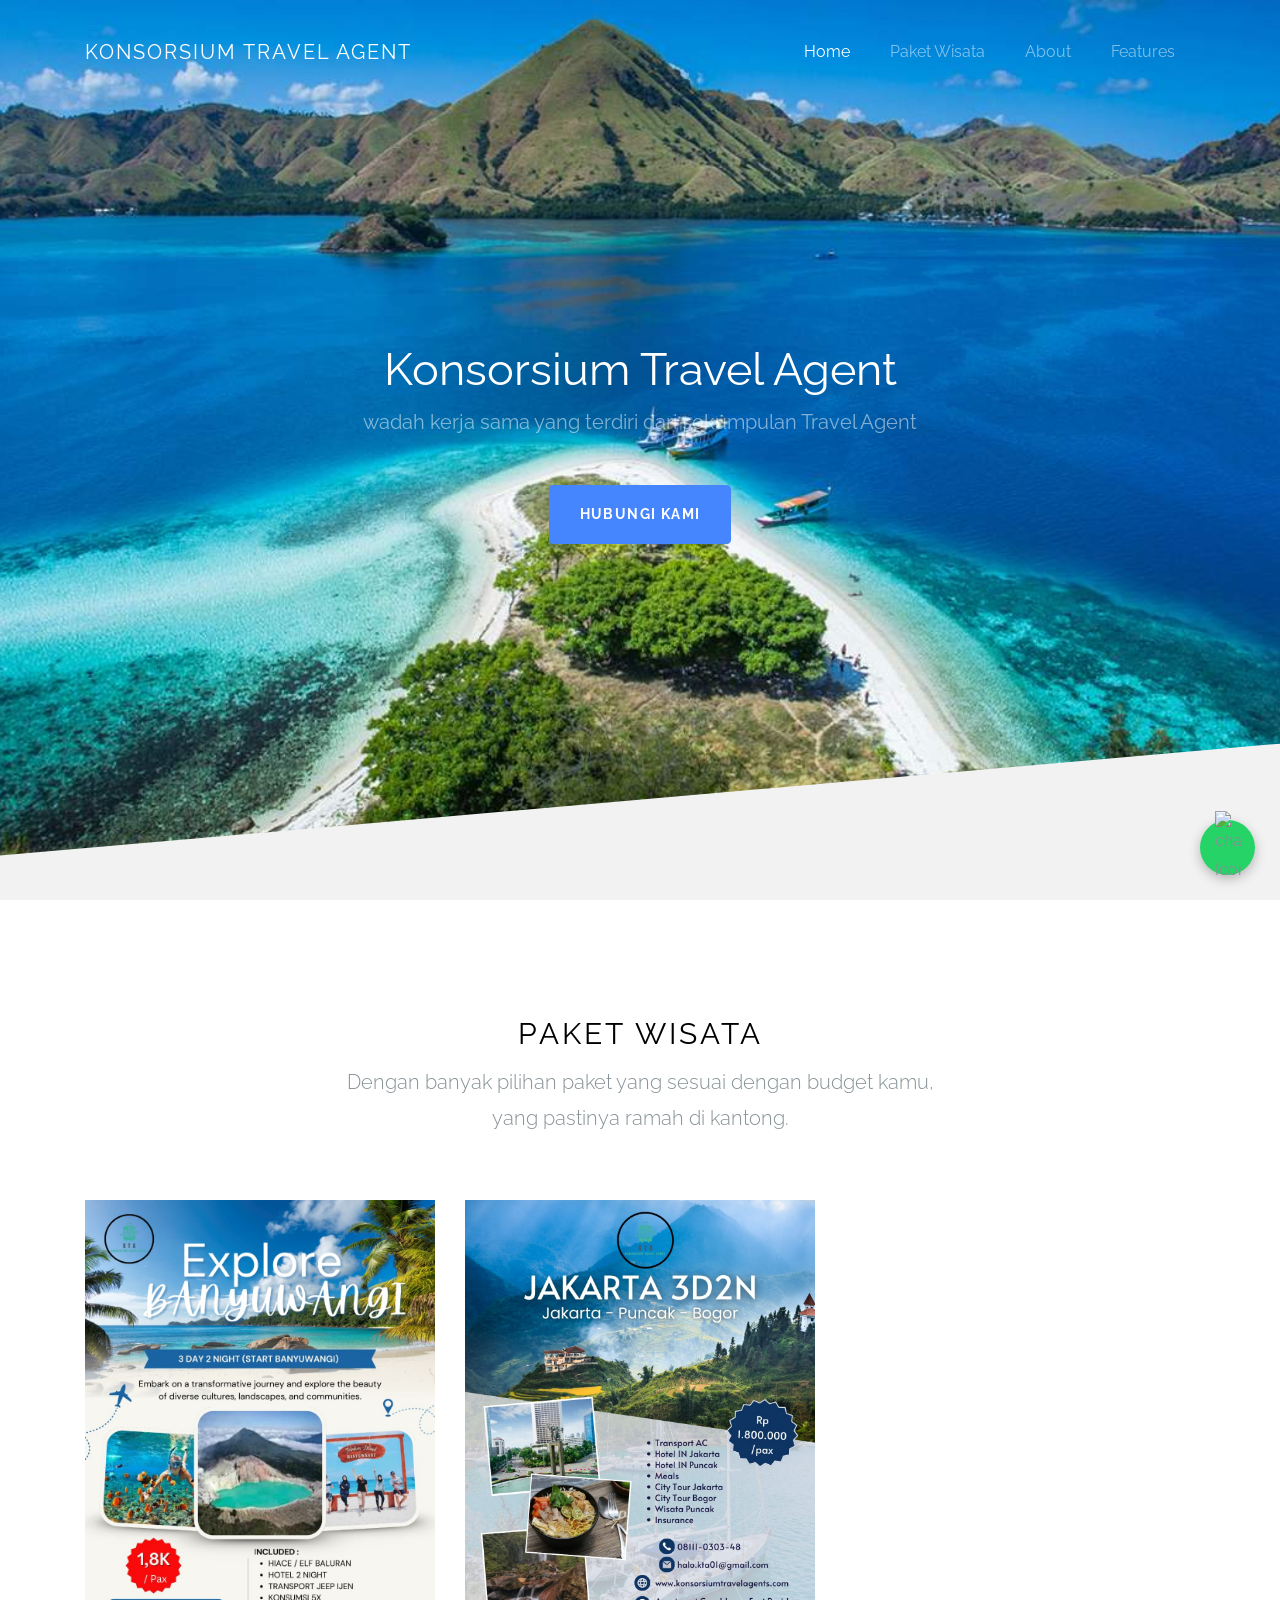
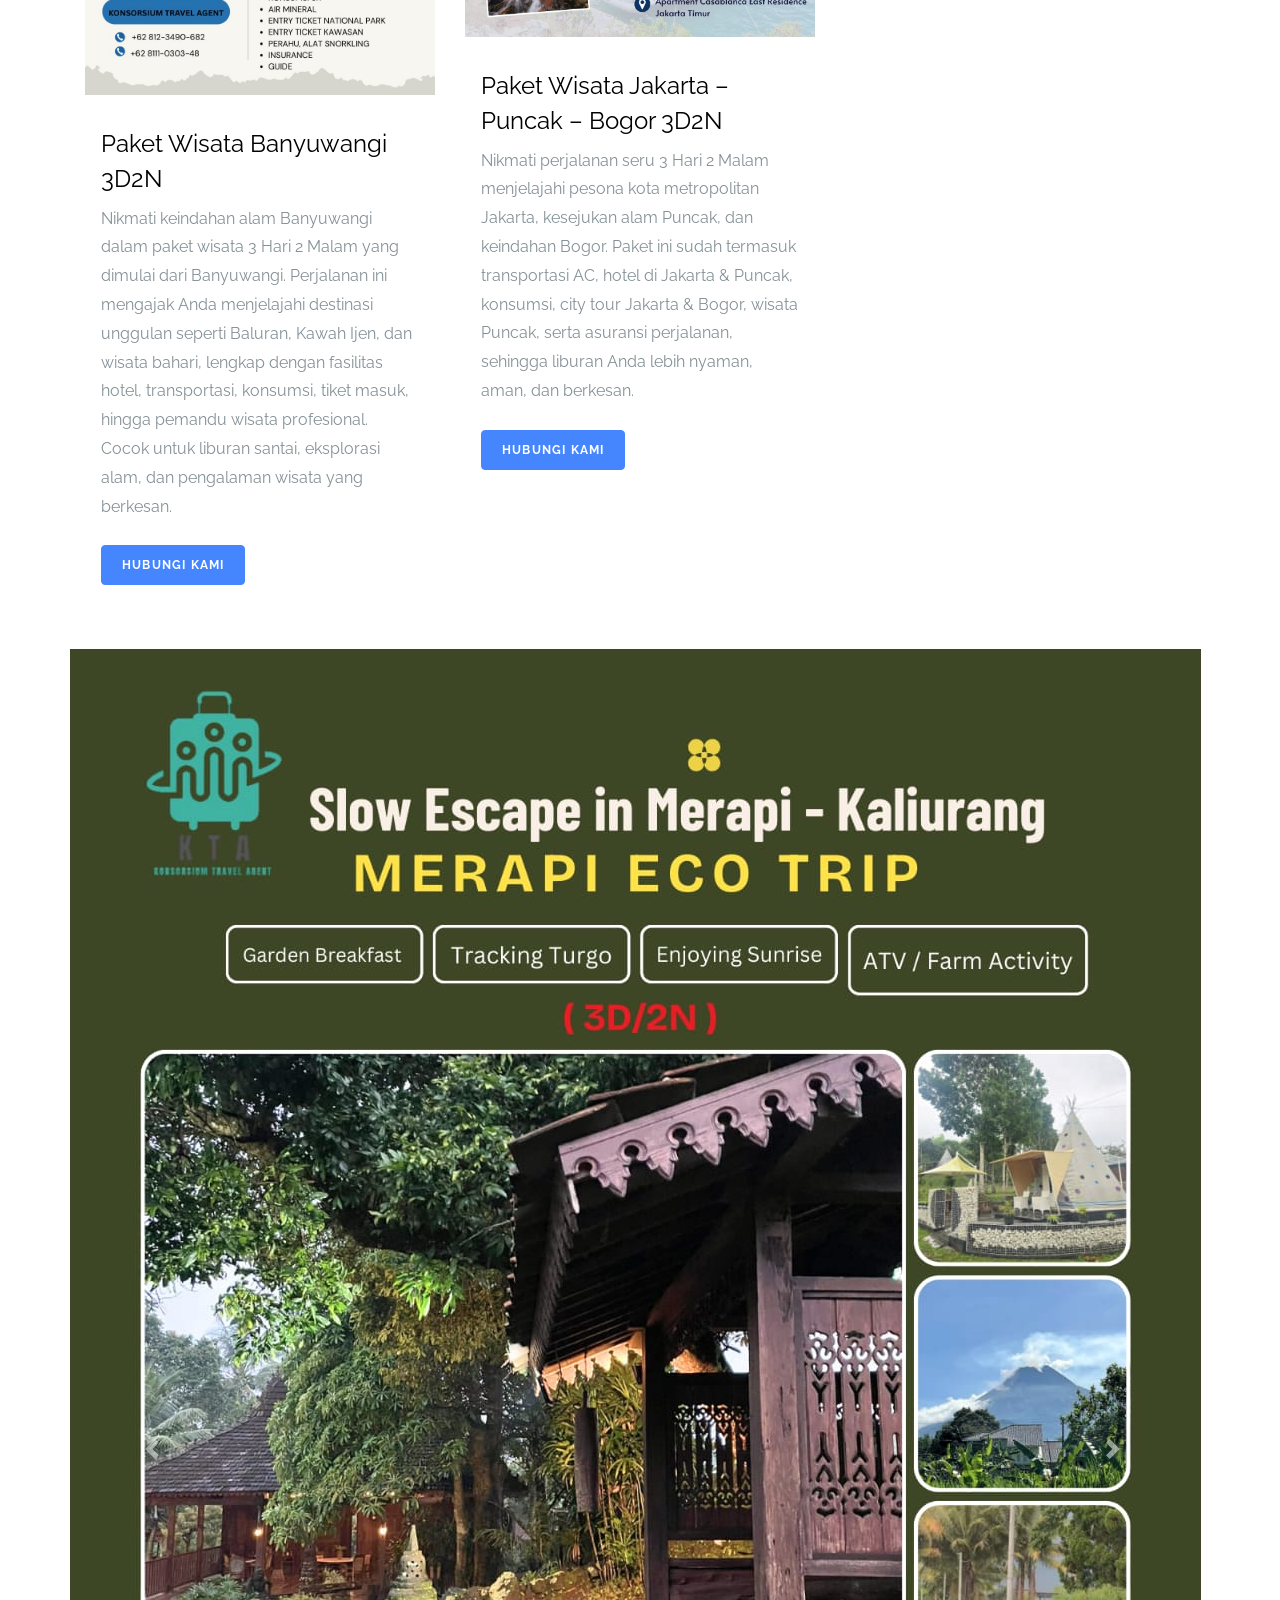
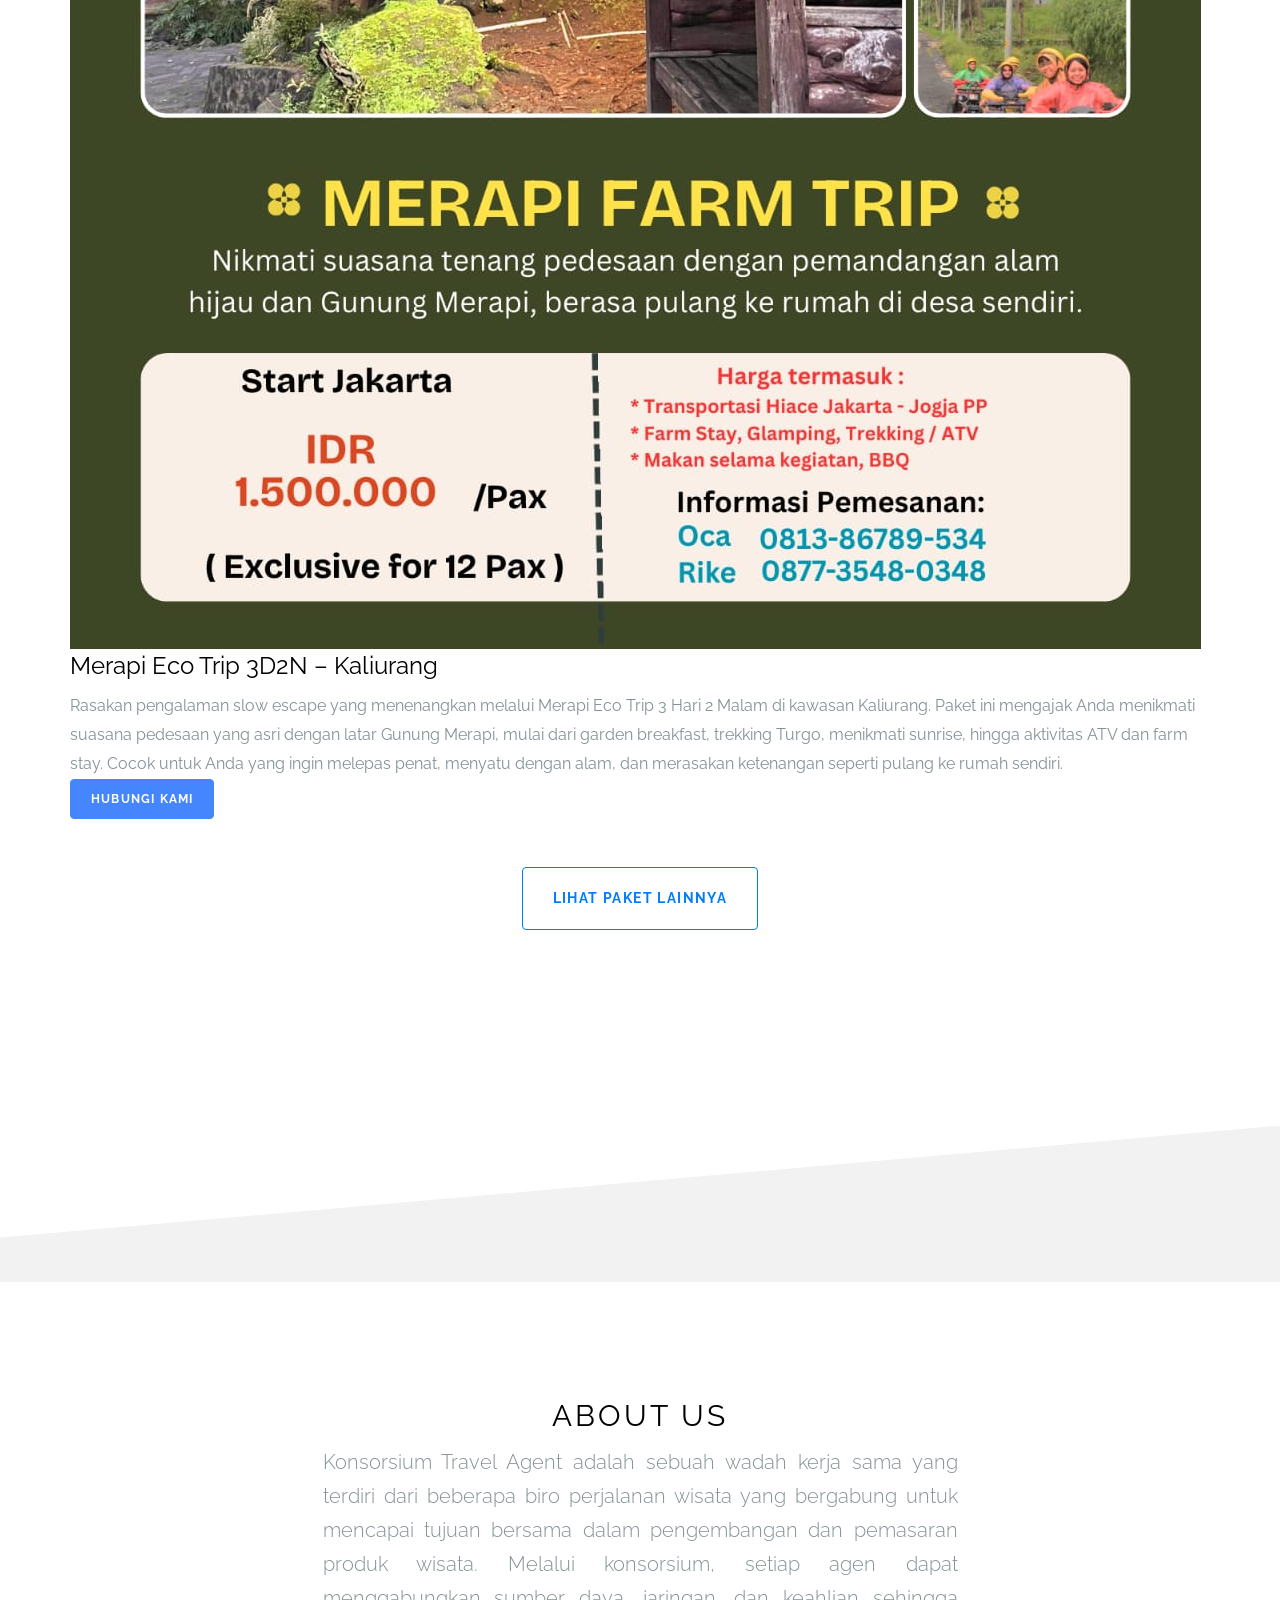
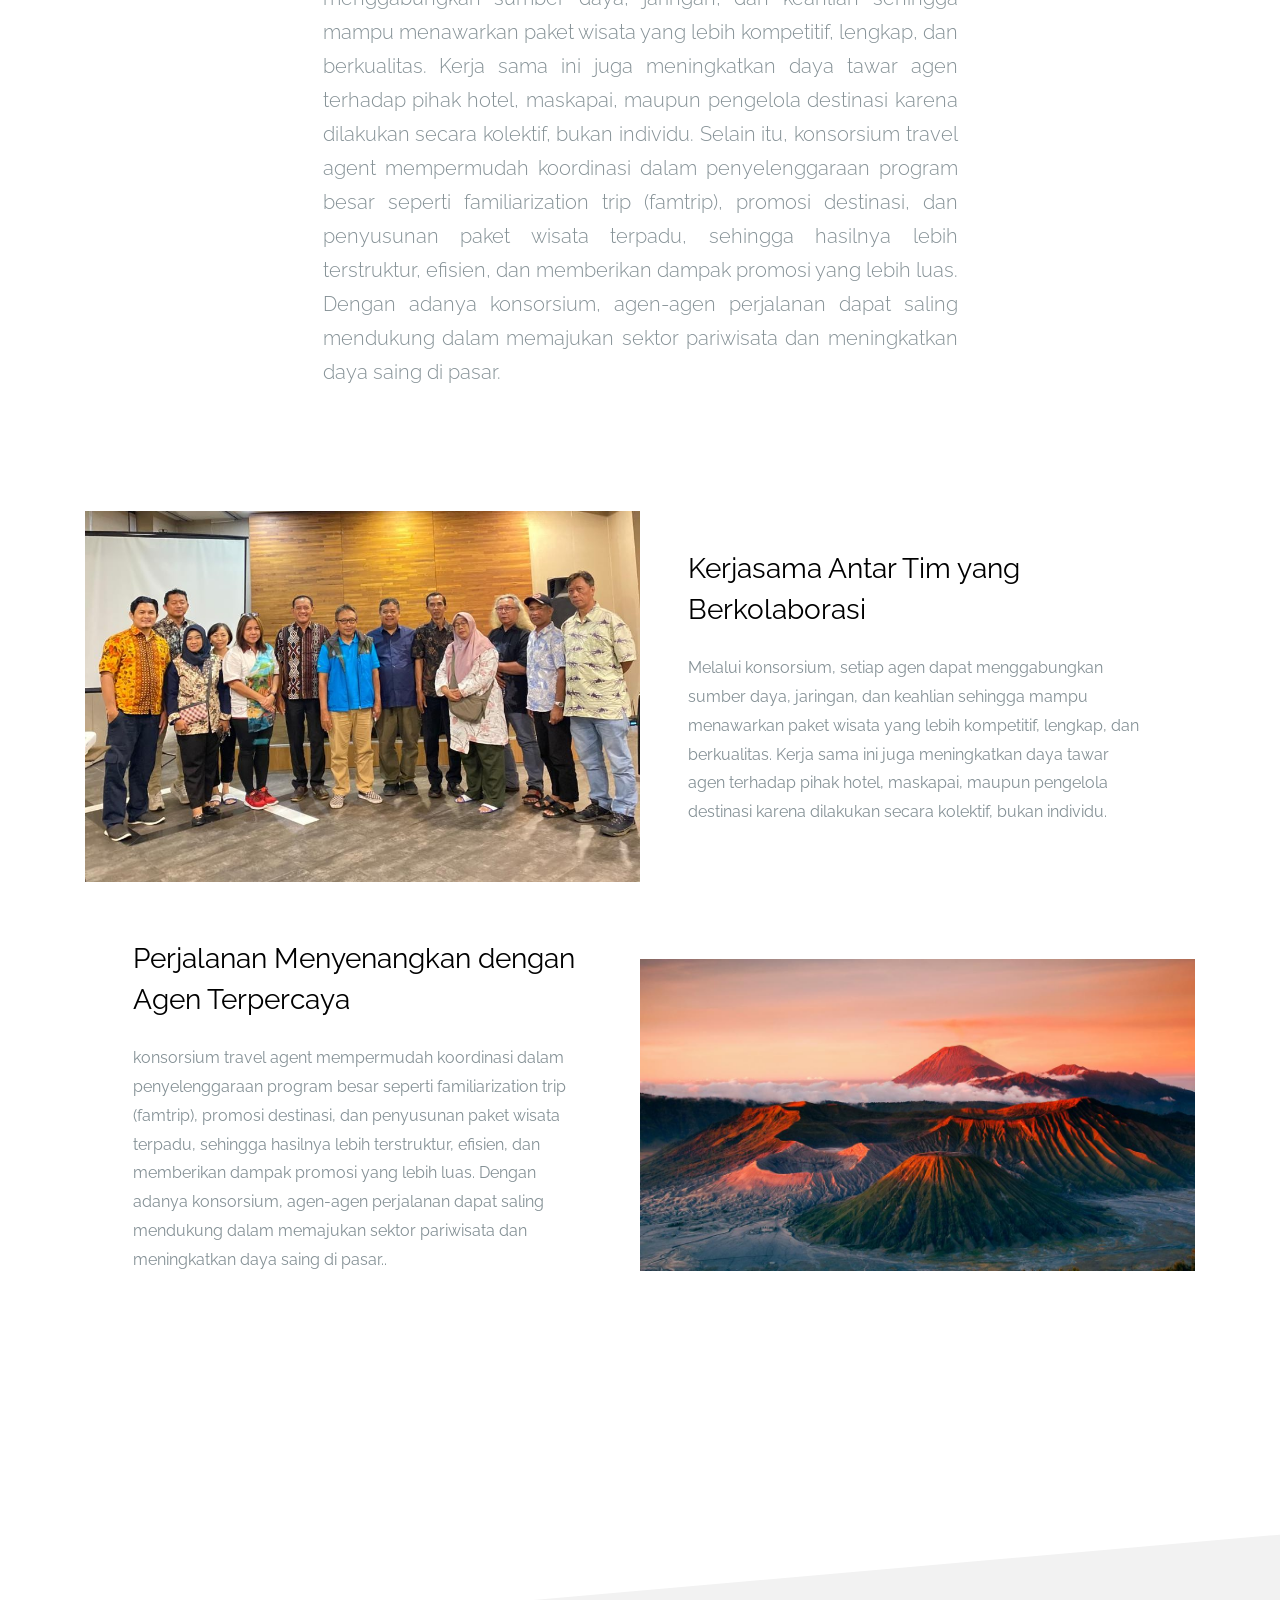
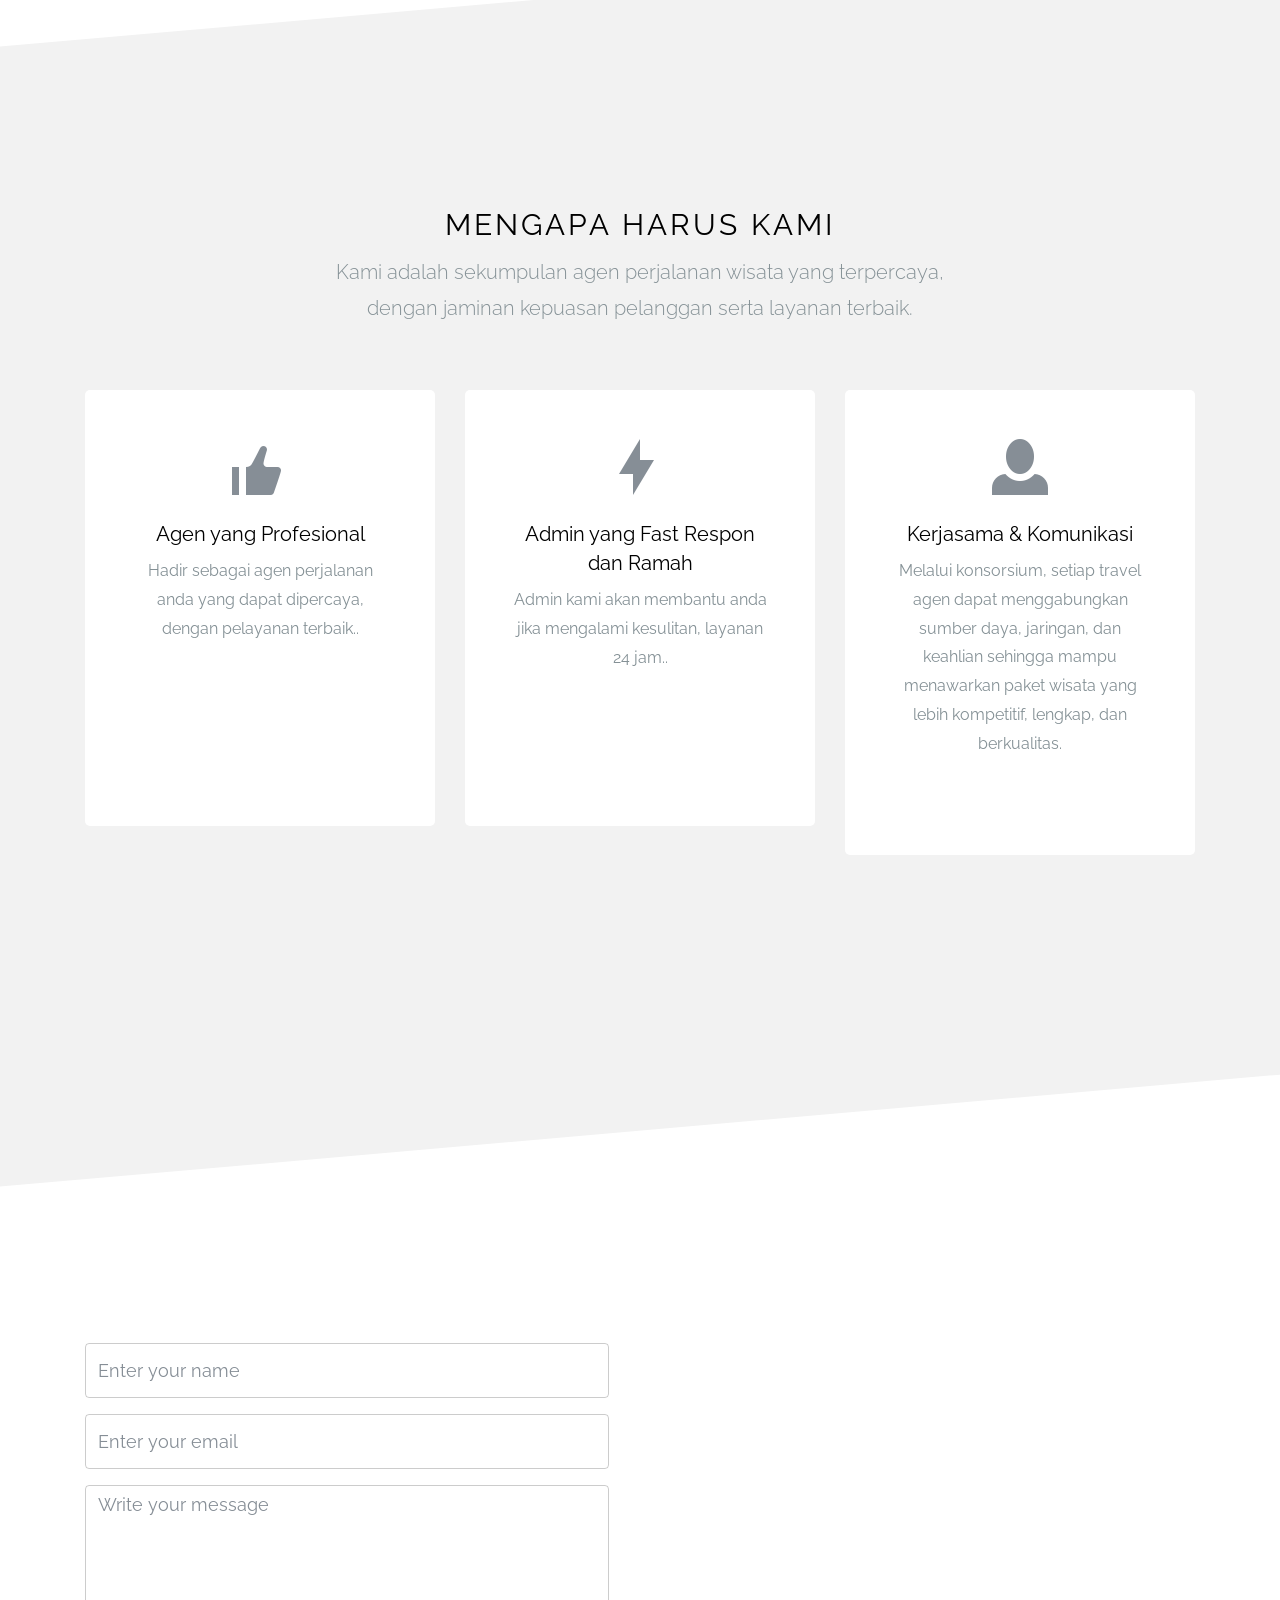
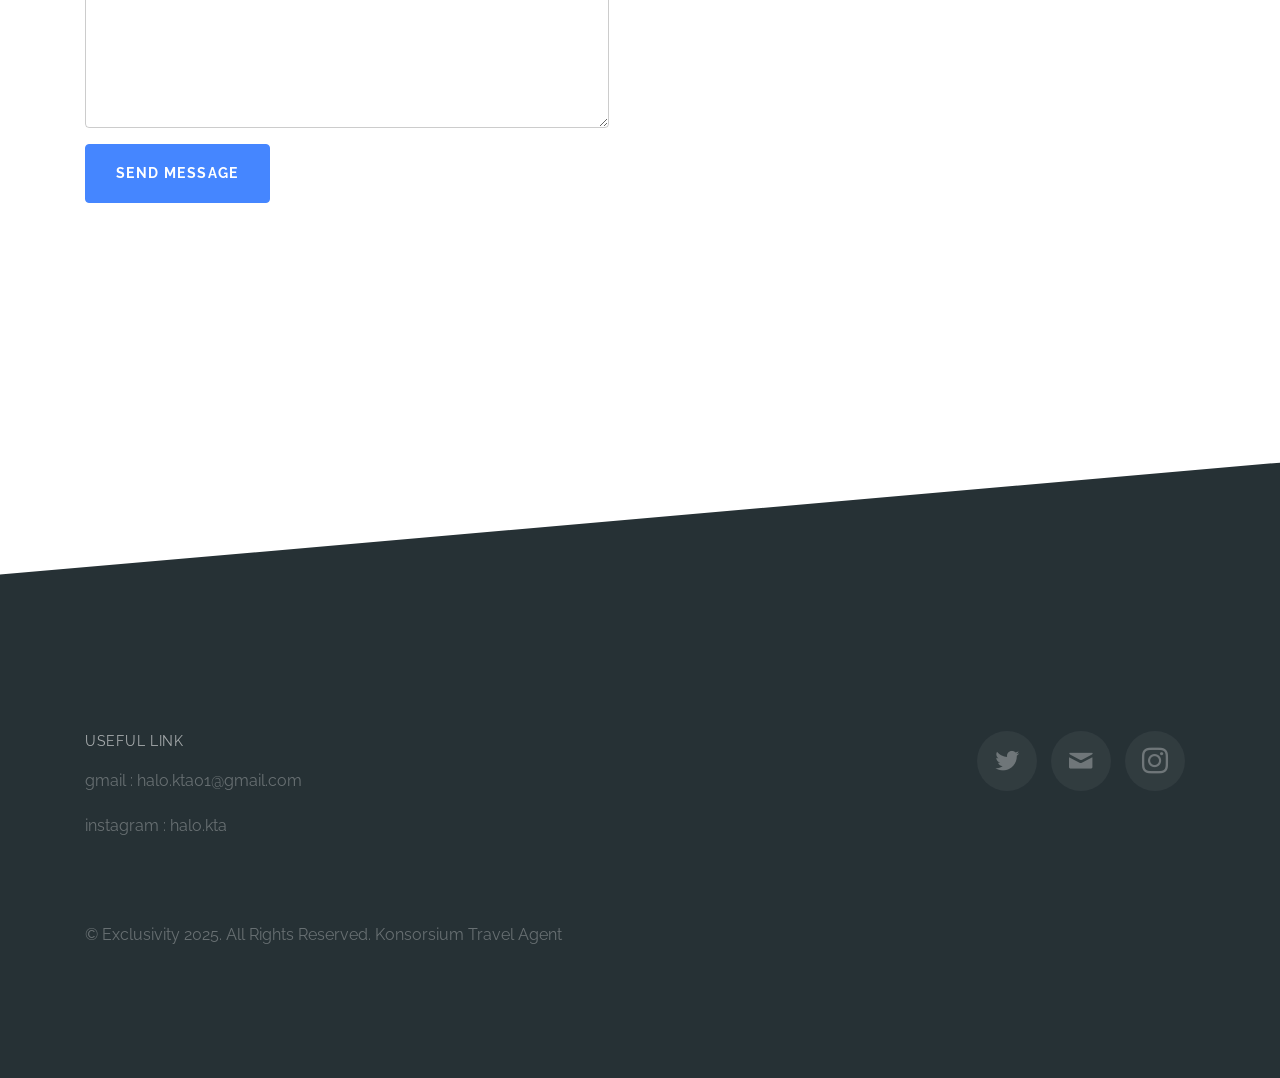
==== index.html @ 4252e4cb "Revise travel packages and contact information Updated travel packages and contact links in index.ht" ====
<!DOCTYPE html>
<html lang="en">
  <head>

    <title>Konsorsium Travel Agent</title>
    <meta charset="utf-8">
    <meta name="viewport" content="width=device-width, initial-scale=1, shrink-to-fit=no">
    
    <link href="https://fonts.googleapis.com/css?family=Raleway" rel="stylesheet">
    <link rel="stylesheet" href="css/bootstrap.min.css">
    <link rel="stylesheet" href="css/open-iconic-bootstrap.min.css">
    <link rel="stylesheet" href="css/animate.css">
    
    <link rel="stylesheet" href="css/owl.carousel.min.css">
    <link rel="stylesheet" href="css/owl.theme.default.min.css">

    <link rel="stylesheet" href="css/icomoon.css">
    <link rel="stylesheet" href="css/style.css">

    <!-- untuk menambahkan FAB-->
     <style>
    /* FAB Wrapper */
/* FAB Wrapper */
.fab-wrapper {
  position: fixed;
  bottom: 25px;
  right: 25px;
  z-index: 2000;
  display: flex;
  flex-direction: column;
  align-items: flex-end; /* Penting agar semua item bertumpuk di kanan */
}

/* FAB Options (menu) */
.fab-options {
  display: flex;
  flex-direction: column;
  align-items: flex-end; /* item align ke kanan */
  margin-bottom: 10px;
  opacity: 0;
  transform: translateY(10px);
  pointer-events: none;
  transition: opacity 0.25s ease, transform 0.25s ease;
}

.fab-options.show {
  opacity: 1;
  transform: translateY(0);
  pointer-events: auto;
}

/* Tiap item admin */
.fab-item {
  display: flex;
  align-items: center;
  justify-content: flex-end; /* label tetap di kiri, icon tetap kanan */
  margin-bottom: 10px;
}

/* Label */
.fab-label {
  background: #fff;
  padding: 6px 12px;
  border-radius: 8px;
  margin-right: 10px; /* jarak antara label & icon */
  font-size: 13px;
  box-shadow: 0 2px 6px rgba(0,0,0,0.15);
  font-weight: 600;
  white-space: nowrap;
}

/* Icon WA */
.fab-option {
  width: 48px;
  height: 48px;
  background: #25D366;
  border-radius: 50%;
  display: flex;
  align-items: center;
  justify-content: center;
  box-shadow: 0 4px 12px rgba(0,0,0,0.25);
  transition: transform 0.3s ease;
}

.fab-option:hover {
  transform: scale(1.15);
}

.fab-option img {
  width: 22px;
}

/* FAB utama */
.fab-main {
  width: 55px;
  height: 55px;
  background: #25D366;
  border-radius: 50%;
  display: flex;
  justify-content: center;
  align-items: center;
  cursor: pointer;
  box-shadow: 0 4px 12px rgba(0,0,0,0.25);
  transition: transform 0.3s ease;
}

.fab-main:hover {
  transform: scale(1.12) rotate(8deg);
}

.fab-main img {
  width: 26px;
}


</style>
 </head>
  <body data-spy="scroll" data-target="#ftco-navbar" data-offset="200">
    
    <nav class="navbar navbar-expand-lg navbar-dark ftco_navbar bg-dark ftco-navbar-light" id="ftco-navbar">
      <div class="container">
        <a class="navbar-brand" href="index.html">Konsorsium Travel Agent</a>
        <button class="navbar-toggler" type="button" data-toggle="collapse" data-target="#ftco-nav" aria-controls="ftco-nav" aria-expanded="false" aria-label="Toggle navigation">
          <span class="oi oi-menu"></span> Menu
        </button>

        <div class="collapse navbar-collapse" id="ftco-nav">
          <ul class="navbar-nav ml-auto">
            <li class="nav-item active"><a href="#section-home" class="nav-link">Home</a></li>
            <li class="nav-item"><a href="#section-services" class="nav-link">Paket Wisata</a></li>
            <li class="nav-item"><a href="#section-about" class="nav-link">About</a></li>
            <li class="nav-item"><a href="#section-features" class="nav-link">Features</a></li>
            <!--<li class="nav-item"><a href="#section-pricing" class="nav-link">Pricing</a></li>-->
          </ul>
        </div>
      </div>
    </nav>
    <!-- END nav -->

    <section class="ftco-cover ftco-slant" style="background-image: url(images/bajo.jpg);" id="section-home">
      <div class="container">
        <div class="row align-items-center justify-content-center text-center ftco-vh-100">
          <div class="col-md-10">
            <h1 class="ftco-heading ftco-animate">Konsorsium Travel Agent</h1>
            <h2 class="h5 ftco-subheading mb-5 ftco-animate"><span>wadah kerja sama yang terdiri dari sekumpulan Travel Agent</span></h2>    
            <p><a href="wa.me/6287735480348" target="_blank" class="btn btn-primary ftco-animate">Hubungi Kami</a></p>
          </div>
        </div>
      </div>
    </section>
    
    

    

    <section class="ftco-section ftco-slant" id="section-services">
      <div class="container">
        <div class="row">
          <div class="col-md-12 text-center ftco-animate">
            <h2 class="text-uppercase ftco-uppercase">Paket Wisata</h2>
            <div class="row justify-content-center mb-5">
              <div class="col-md-7">
                <p class="lead">Dengan banyak pilihan paket yang sesuai dengan budget kamu, yang pastinya ramah di kantong.</p>
              </div>
            </div>
          </div>
        </div>
        <!-- END row -->
        <div class="row">
          <div class="col-lg-4 mb-5 ftco-animate">
            <figure><img src="images/Trip-1-Banyuwangi.jpg" alt="Free Template by Free-Template.co" class="img-fluid"></figure>
            <div class="p-3">
              <h3 class="h4">Paket Wisata Banyuwangi 3D2N</h3>
              <p class="mb-4">Nikmati keindahan alam Banyuwangi dalam paket wisata 3 Hari 2 Malam yang dimulai dari Banyuwangi. Perjalanan ini mengajak Anda menjelajahi destinasi unggulan seperti Baluran, Kawah Ijen, dan wisata bahari, lengkap dengan fasilitas hotel, transportasi, konsumsi, tiket masuk, hingga pemandu wisata profesional. Cocok untuk liburan santai, eksplorasi alam, dan pengalaman wisata yang berkesan.</p>
            <p class="mb-0">
  <a href="https://wa.me/6287735480348?text=Halo%20Admin,%20saya%20ingin%20informasi%20paket%20wisata%20ini."
     class="btn btn-primary btn-sm"
     target="_blank"> Hubungi Kami</a></p>
     </div>
          </div>


          <div class="col-lg-4 mb-5 ftco-animate">
            <figure><img src="images/Trip-2-Jakarta.jpg" alt="Free Template by Free-Template.co" class="img-fluid"></figure>
            <div class="p-3">
              <h3 class="h4">Paket Wisata Jakarta – Puncak – Bogor 3D2N</h3>
              <p class="mb-4">Nikmati perjalanan seru 3 Hari 2 Malam menjelajahi pesona kota metropolitan Jakarta, kesejukan alam Puncak, dan keindahan Bogor. Paket ini sudah termasuk transportasi AC, hotel di Jakarta & Puncak, konsumsi, city tour Jakarta & Bogor, wisata Puncak, serta asuransi perjalanan, sehingga liburan Anda lebih nyaman, aman, dan berkesan.</p>
              <a href="https://wa.me/6287735480348?text=Halo%20Admin,%20saya%20ingin%20informasi%20paket%20wisata%20ini."
     class="btn btn-primary btn-sm"
     target="_blank"> Hubungi Kami</a></p>
     </div>
          </div>

          <div id="merapiCarousel" class="carousel slide" data-ride="carousel">
  <div class="carousel-inner">
    <div class="carousel-item active">
      <img src="images/Trip-3-Merapi.jpg" class="img-fluid">
    </div>

    <div class="carousel-item">
      <img src="images/Merapi-2.jpg" class="img-fluid">
    </div>

  </div>

  <a class="carousel-control-prev" href="#merapiCarousel" role="button" data-slide="prev">
    <span class="carousel-control-prev-icon"></span>
  </a>
  <a class="carousel-control-next" href="#merapiCarousel" role="button" data-slide="next">
    <span class="carousel-control-next-icon"></span>
  </a>
</div>
 <h3 class="h4">Merapi Eco Trip 3D2N – Kaliurang</h3>
              <p class="mb-4">Rasakan pengalaman slow escape yang menenangkan melalui Merapi Eco Trip 3 Hari 2 Malam di kawasan Kaliurang. Paket ini mengajak Anda menikmati suasana pedesaan yang asri dengan latar Gunung Merapi, mulai dari garden breakfast, trekking Turgo, menikmati sunrise, hingga aktivitas ATV dan farm stay. Cocok untuk Anda yang ingin melepas penat, menyatu dengan alam, dan merasakan ketenangan seperti pulang ke rumah sendiri.              <a href="https://wa.me/6287735480348?text=Halo%20Admin,%20saya%20ingin%20informasi%20paket%20wisata."
             <a href="https://wa.me/6287735480348?text=Halo%20Admin,%20saya%20ingin%20informasi%20paket%20wisata%20ini."
     class="btn btn-primary btn-sm"
     target="_blank"> Hubungi Kami</a></p>
     </div>
          </div>
        </div>
      </div>
      <div class="row">
  <div class="col-md-12 text-center mt-4">
    <a href="paket.html" class="btn btn-outline-primary btn-lg">
      Lihat Paket Lainnya
    </a>
  </div>
</div>
    </section>

    

    <!--<section class="ftco-section bg-light ftco-slant ftco-slant-white" id="section-pricing">
      <div class="container">
        <div class="row">
          <div class="col-md-12 text-center ftco-animate">
            <h2 class="text-uppercase ftco-uppercase">Pricing</h2>
            <div class="row justify-content-center mb-5">
              <div class="col-md-7">
                <p class="lead">Far far away, behind the word mountains, far from the countries Vokalia and Consonantia, there live the blind texts.</p>
              </div>
            </div>
          </div>
        </div>
        <!-- END row -->
        <!--<div class="row">
          <div class="col-md bg-white p-5 m-2 text-center mb-2 ftco-animate">
            <div class="ftco-pricing">
              <h2>Standard</h2>
              <p class="ftco-price-per text-center"><sup>$</sup><strong>25</strong><span>/mo</span></p>
              <ul class="list-unstyled mb-5">
                <li>Far far away behind the word mountains</li>
                <li>Even the all-powerful Pointing has no control</li>
                <li>When she reached the first hills</li>
              </ul>
              <p><a href="#" class="btn btn-secondary btn-sm">Get Started</a></p>
            </div>
          </div>
          <div class="col-md bg-white p-5 m-2 text-center mb-2 ftco-animate">
            <div class="ftco-pricing">
              <h2>Professional</h2>
              <p class="ftco-price-per text-center"><sup>$</sup><strong>75</strong><span>/mo</span></p>
              <ul class="list-unstyled mb-5">
                <li>Far far away behind the word mountains</li>
                <li>Even the all-powerful Pointing has no control</li>
                <li>When she reached the first hills</li>
              </ul>
              <p><a href="#" class="btn btn-secondary btn-sm">Get Started</a></p>
            </div>
          </div>
          <div class="w-100 clearfix d-xl-none"></div>
          <div class="col-md bg-white  ftco-pricing-popular p-5 m-2 text-center mb-2 ftco-animate">
            <span class="popular-text">Popular</span>
            <div class="ftco-pricing">
              <h2>Silver</h2>
              <p class="ftco-price-per text-center"><sup>$</sup><strong class="text-primary">135</strong><span>/mo</span></p>
              <ul class="list-unstyled mb-5">
                <li>Far far away behind the word mountains</li>
                <li>Even the all-powerful Pointing has no control</li>
                <li>When she reached the first hills</li>
              </ul>
              <p><a href="#" class="btn btn-primary btn-sm">Get Started</a></p>
            </div>
          </div>
          <div class="col-md bg-white p-5 m-2 text-center mb-2 ftco-animate">
            <div class="ftco-pricing">
              <h2>Platinum</h2>
              <p class="ftco-price-per text-center"><sup>$</sup><strong>215</strong><span>/mo</span></p>
              <ul class="list-unstyled mb-5">
                <li>Far far away behind the word mountains</li>
                <li>Even the all-powerful Pointing has no control</li>
                <li>When she reached the first hills</li>
              </ul>
              <p><a href="#" class="btn btn-secondary btn-sm">Get Started</a></p>
            </div>
          </div>
        </div>
      </div>
    </section>-->

    <!--<section class="ftco-section ftco-slant ftco-slant-light">
      <div class="container">
        <div class="row">
          <div class="col-md-12 text-center ftco-animate">
            <h2 class="text-uppercase ftco-uppercase">More Features</h2>
            <div class="row justify-content-center mb-5">
              <div class="col-md-7">
                <p class="lead">Far far away, behind the word mountains, far from the countries Vokalia and Consonantia, there live the blind texts.</p>
              </div>
            </div>
          </div>
        </div>
        <!-- END row -->
         <!--
        <div class="row">
          <div class="col-md-12">
            <div class="owl-carousel ftco-owl">
              
              <div class="item ftco-animate">
                <div class="media d-block text-left ftco-media p-md-5 p-4">
                  <div class="ftco-icon mb-3"><span class="oi oi-pencil display-4"></span></div>
                  <div class="media-body">
                    <h5 class="mt-0">Easy to Customize</h5>
                    <p>Far far away, behind the word mountains, far from the countries Vokalia and Consonantia, there live the blind texts.</p>
                  </div>
                </div>
              </div>

              <div class="item ftco-animate">
                <div class="media d-block text-left ftco-media p-md-5 p-4">
                  <div class="ftco-icon mb-3"><span class="oi oi-monitor display-4"></span></div>
                  <div class="media-body">
                    <h5 class="mt-0">Web Development</h5>
                    <p>Far far away, behind the word mountains, far from the countries Vokalia and Consonantia, there live the blind texts.</p>
                  </div>
                </div>
              </div>

              <div class="item ftco-animate">
                <div class="media d-block text-left ftco-media p-md-5 p-4">
                  <div class="ftco-icon mb-3"><span class="oi oi-location display-4"></span></div>
                  <div class="media-body">
                    <h5 class="mt-0">Free Bootstrap 4</h5>
                    <p>Far far away, behind the word mountains, far from the countries Vokalia and Consonantia, there live the blind texts.</p>
                  </div>
                </div>
              </div>

              <div class="item ftco-animate">
                <div class="media d-block text-left ftco-media p-md-5 p-4">
                  <div class="ftco-icon mb-3"><span class="oi oi-person display-4"></span></div>
                  <div class="media-body">
                    <h5 class="mt-0">For People Like You</h5>
                    <p>Far far away, behind the word mountains, far from the countries Vokalia and Consonantia, there live the blind texts.</p>
                  </div>
                </div>
              </div>

            </div>
          </div>
        </div>
      </div>
    </section>-->
    

    <!--<section class="ftco-section ftco-slant ftco-slant-light  bg-light ftco-slant ftco-slant-white" id="section-faq">
      <div class="container">
        <div class="row mb-5">
          <div class="col-md-12 text-center ftco-animate">
            <h2 class="text-uppercase ftco-uppercase">FAQ</h2>
            <div class="row justify-content-center mb-5">
              <div class="col-md-7">
                <p class="lead">Far far away, behind the word mountains, far from the countries Vokalia and Consonantia, there live the blind texts.</p>
              </div>
            </div>
          </div>
        </div>
        <!-- END row -->
         <!--
        <div class="row">
          <div class="col-md-6 mb-5 ftco-animate">
            <h3 class="h5 mb-4">What is Exclusivity?</h3>
            <p>Far far away, behind the word mountains, far from the countries Vokalia and Consonantia, there live the blind texts. Separated they live in Bookmarksgrove right at the coast of the Semantics, a large language ocean.</p>
            <p class="mb-5"><a href="#">Learn More</a></p>
          </div>
          <div class="col-md-6 mb-5 ftco-animate">
            <h3 class="h5 mb-4">Can I upgrade?</h3>
            <p>Far far away, behind the word mountains, far from the countries Vokalia and Consonantia, there live the blind texts. Separated they live in Bookmarksgrove right at the coast of the Semantics, a large language ocean.</p>
            <p class="mb-5"><a href="#">Learn More</a></p>
          </div>
          <div class="col-md-6 mb-5 ftco-animate">
            <h3 class="h5 mb-4">Can I have more than 5 users?</h3>
            <p>Far far away, behind the word mountains, far from the countries Vokalia and Consonantia, there live the blind texts. Separated they live in Bookmarksgrove right at the coast of the Semantics, a large language ocean.</p>
            <p class="mb-5"><a href="#">Learn More</a></p>
          </div>
          <div class="col-md-6 mb-5 ftco-animate">
            <h3 class="h5 mb-4">If I need support who do I contact?</h3>
            <p>Far far away, behind the word mountains, far from the countries Vokalia and Consonantia, there live the blind texts. Separated they live in Bookmarksgrove right at the coast of the Semantics, a large language ocean.</p>
            <p class="mb-5"><a href="#">Learn More</a></p>
          </div>
        </div>
      </div>
    </section>-->

    <section class="ftco-section ftco-slant ftco-slant-light" id="section-about">
      <div class="container">
        <div class="row mb-5">
          <div class="col-md-12 text-center ftco-animate">
            <h2 class="text-uppercase ftco-uppercase">About Us</h2>
            <div class="row justify-content-center mb-5">
              <div class="col-md-7">
                <p class="lead">Konsorsium Travel Agent adalah sebuah wadah kerja sama yang terdiri dari beberapa biro perjalanan wisata yang bergabung untuk mencapai tujuan bersama dalam pengembangan dan pemasaran produk wisata. Melalui konsorsium, setiap agen dapat menggabungkan sumber daya, jaringan, dan keahlian sehingga mampu menawarkan paket wisata yang lebih kompetitif, lengkap, dan berkualitas. Kerja sama ini juga meningkatkan daya tawar agen terhadap pihak hotel, maskapai, maupun pengelola destinasi karena dilakukan secara kolektif, bukan individu. Selain itu, konsorsium travel agent mempermudah koordinasi dalam penyelenggaraan program besar seperti familiarization trip (famtrip), promosi destinasi, dan penyusunan paket wisata terpadu, sehingga hasilnya lebih terstruktur, efisien, dan memberikan dampak promosi yang lebih luas. Dengan adanya konsorsium, agen-agen perjalanan dapat saling mendukung dalam memajukan sektor pariwisata dan meningkatkan daya saing di pasar.</p>
              </div>
            </div>
          </div>
        </div>
        <!-- END row -->


        <div class="row no-gutters align-items-center ftco-animate">
          <div class="col-md-6 mb-md-0 mb-5">
            <img src="images/Team.jpeg" alt="Free Template by Free-Template.co" class="img-fluid">
          </div>
          <div class="col-md-6 p-md-5">
            <h3 class="h3 mb-4">Kerjasama Antar Tim yang Berkolaborasi</h3>
            <p>Melalui konsorsium, setiap agen dapat menggabungkan sumber daya, jaringan, dan keahlian sehingga mampu menawarkan paket wisata yang lebih kompetitif, lengkap, dan berkualitas. Kerja sama ini juga meningkatkan daya tawar agen terhadap pihak hotel, maskapai, maupun pengelola destinasi karena dilakukan secara kolektif, bukan individu.</p>
            <!--<p class="mb-5"><a href="#">Learn More</a></p>-->
          </div>
        </div>
        <div class="row no-gutters align-items-center ftco-animate">
          <div class="col-md-6 order-md-3 mb-md-0 mb-5">
            <img src="images/bromo.jpg" alt="Free Template by Free-Template.co" class="img-fluid">
          </div>
          <div class="col-md-6 p-md-5 order-md-1">
            <h3 class="h3 mb-4">Perjalanan Menyenangkan dengan Agen Terpercaya</h3>
            <p>konsorsium travel agent mempermudah koordinasi dalam penyelenggaraan program besar seperti familiarization trip (famtrip), promosi destinasi, dan penyusunan paket wisata terpadu, sehingga hasilnya lebih terstruktur, efisien, dan memberikan dampak promosi yang lebih luas. Dengan adanya konsorsium, agen-agen perjalanan dapat saling mendukung dalam memajukan sektor pariwisata dan meningkatkan daya saing di pasar..</p>
            <!--<p class="mb-5"><a href="#">Learn More</a></p>-->
          </div>
        </div>

      </div>
    </section>

    <section class="ftco-section bg-light  ftco-slant ftco-slant-white" id="section-features">
      <div class="container">
        <div class="row">
          <div class="col-md-12 text-center mb-5 ftco-animate">
            <h2 class="text-uppercase ftco-uppercase">Mengapa Harus Kami</h2>
            <div class="row justify-content-center">
              <div class="col-md-7">
                <p class="lead">Kami adalah sekumpulan agen perjalanan wisata yang terpercaya, dengan jaminan kepuasan pelanggan serta layanan terbaik.</p>
              </div>
            </div>
          </div>
          <div class="col-lg-4 col-md-6">
            <div class="media d-block mb-4 text-center ftco-media p-md-5 p-4 ftco-animate">
              <div class="ftco-icon mb-3"><span class="oi oi-thumb-up display-4 text-muted"></span></div>
              <div class="media-body">
                <h5 class="mt-0">Agen yang Profesional</h5>
                <p class="mb-5">Hadir sebagai agen perjalanan anda yang dapat dipercaya, dengan pelayanan terbaik..</p><br><br><br>
                <!--<p class="mb-0"><a href="#" class="btn btn-primary btn-sm">Learn More</a></p>-->
              </div>
            </div>
          </div>
          <div class="col-lg-4 col-md-6">
            <div class="media d-block mb-4 text-center ftco-media p-md-5 p-4 ftco-animate">
              <div class="ftco-icon mb-3"><span class="oi oi-bolt display-4 text-muted"></span></div>
              <div class="media-body">
                <h5 class="mt-0">Admin yang Fast Respon dan Ramah</h5>
                <p class="mb-5">Admin kami akan membantu anda jika mengalami kesulitan, layanan 24 jam..</p><br><br>
                <!--<p class="mb-0"><a href="#" class="btn btn-primary btn-sm">Learn More</a></p>-->
              </div>
            </div>
          </div>
          <div class="col-lg-4 col-md-6">
            <div class="media d-block mb-4 text-center ftco-media p-md-5 p-4 ftco-animate">
              <div class="ftco-icon mb-3"><span class="oi oi-person display-4 text-muted"></span></div>
              <div class="media-body">
                <h5 class="mt-0">Kerjasama &amp; Komunikasi</h5>
                <p class="mb-5">Melalui konsorsium, setiap travel agen dapat menggabungkan sumber daya, jaringan, dan keahlian sehingga mampu menawarkan paket wisata yang lebih kompetitif, lengkap, dan berkualitas.</p>
                <!--<p class="mb-0"><a href="#" class="btn btn-primary btn-sm">Learn More</a></p>-->
              </div>
            </div>
          </div>

          <!--<div class="col-lg-4 col-md-6">
            <div class="media d-block mb-4 text-center ftco-media p-md-5 p-4 ftco-animate">
              <div class="ftco-icon mb-3"><span class="oi oi-code display-4 text-muted"></span></div>
              <div class="media-body">
                <h5 class="mt-0">Clean Code</h5>
                <p class="mb-5">Far far away, behind the word mountains, far from the countries Vokalia and Consonantia, there live the blind texts.</p>
                <p class="mb-0"><a href="#" class="btn btn-primary btn-sm">Learn More</a></p>
              </div>
            </div>
          </div>
          <div class="col-lg-4 col-md-6">
            <div class="media d-block mb-4 text-center ftco-media p-md-5 p-4 ftco-animate">
              <div class="ftco-icon mb-3"><span class="oi oi-magnifying-glass display-4 text-muted"></span></div>
              <div class="media-body">
                <h5 class="mt-0">Search Engine</h5>
                <p class="mb-5">Far far away, behind the word mountains, far from the countries Vokalia and Consonantia, there live the blind texts.</p>
                <p class="mb-0"><a href="#" class="btn btn-primary btn-sm">Learn More</a></p>
              </div>
            </div>
          </div>
          <div class="col-lg-4 col-md-6">
            <div class="media d-block mb-4 text-center ftco-media p-md-5 p-4 ftco-animate">
              <div class="ftco-icon mb-3"><span class="oi oi-phone display-4 text-muted"></span></div>
              <div class="media-body">
                <h5 class="mt-0">Fully Responsive</h5>
                <p class="mb-5">Far far away, behind the word mountains, far from the countries Vokalia and Consonantia, there live the blind texts.</p>
                <p class="mb-0"><a href="#" class="btn btn-primary btn-sm">Learn More</a></p>
              </div>
            </div>
          </div>-->
        </div>
      </div>
    </section>
    <!-- END section -->
    <!--<section class="ftco-section bg-light ftco-slant ftco-slant-white" id="section-counter">
      <div class="container">
        <div class="row mb-5">
          <div class="col-md-12 text-center ftco-animate">
            <h2 class="text-uppercase ftco-uppercase">Fun Facts</h2>
            <div class="row justify-content-center mb-5">
              <div class="col-md-7">
                <p class="lead">Far far away, behind the word mountains, far from the countries Vokalia and Consonantia, there live the blind texts.</p>
              </div>
            </div>
          </div>
        </div>
        <!-- END row -->
         <!--
        <div class="row">
          <div class="col-md ftco-animate">
            <div class="ftco-counter text-center">
              <span class="ftco-number" data-number="34146">0</span>
              <span class="ftco-label">Lines of Codes</span>
            </div>
          </div>
          <div class="col-md ftco-animate">
            <div class="ftco-counter text-center">
              <span class="ftco-number" data-number="1239">0</span>
              <span class="ftco-label">Pizza Consume</span>
            </div>
          </div>
          <div class="col-md ftco-animate">
            <div class="ftco-counter text-center">
              <span class="ftco-number" data-number="124">0</span>
              <span class="ftco-label">Number of Clients</span>
            </div>
          </div>    
        </div>
      </div>
      </section>-->
    <section class="ftco-section bg-white ftco-slant ftco-slant-dark" id="section-contact">
      <div class="container">
        <div class="row">

          <div class="col-md pr-md-5 mb-5">
            <form action="" method="post">
              <div class="form-group">
                <label for="name" class="sr-only">Name</label>
                <input type="text" class="form-control" id="name" placeholder="Enter your name">
              </div>
              <div class="form-group">
                <label for="email" class="sr-only">Email</label>
                <input type="text" class="form-control" id="email" placeholder="Enter your email">
              </div>
              <div class="form-group">
                <label for="message" class="sr-only">Message</label>
                <textarea name="message" id="message" cols="30" rows="10" class="form-control" placeholder="Write your message"></textarea>
              </div>
              <div class="form-group">
                <input type="submit" class="btn btn-primary" value="Send Message">
              </div>
            </form>
          </div>
          <div class="col-md" id="map">
          </div>
        </div>
      </div>
    </section>
    <footer class="ftco-footer ftco-bg-dark">
      <div class="container">
        <div class="row mb-5">
          <div class="col-md-8">
            <div class="row">
              <div class="col-md">
                <div class="ftco-footer-widget mb-4">
                  <h2 class="ftco-heading-2">Useful Link</h2>
                  <ul class="list-unstyled">
                    <li><a href="#" class="py-2 d-block">gmail     : halo.kta01@gmail.com</a></li>
                    <li><a href="#" class="py-2 d-block">instagram : halo.kta</a></li>
                 
                  </ul>
                </div>
              </div>
              <!--<div class="col-md">
                 <div class="ftco-footer-widget mb-4">
                  <h2 class="ftco-heading-2">Communities</h2>
                  <ul class="list-unstyled">
                    <li><a href="#" class="py-2 d-block">Support</a></li>
                    <li><a href="#" class="py-2 d-block">Sharing is Caring</a></li>
                    <li><a href="#" class="py-2 d-block">Better Web</a></li>
                    <li><a href="#" class="py-2 d-block">Good Template</a></li>
                  </ul>
                </div>
              </div>
              <div class="col-md">
                 <div class="ftco-footer-widget mb-4">
                  <h2 class="ftco-heading-2">Useful links</h2>
                  <ul class="list-unstyled">
                    <li><a href="#" class="py-2 d-block">Bootstrap 4</a></li>
                    <li><a href="#" class="py-2 d-block">jQuery</a></li>
                    <li><a href="#" class="py-2 d-block">HTML5</a></li>
                    <li><a href="#" class="py-2 d-block">Sass</a></li>
                  </ul>
                </div>
              </div>-->
            </div>
          </div>
          <div class="col-md-4">
            <div class="ftco-footer-widget mb-4">
              <ul class="ftco-footer-social list-unstyled float-md-right float-lft">
                <li><a href="#"><span class="icon-twitter"></span></a></li>
                <li><a href="#"><span class="icon-mail"></span></a></li>
                <li><a href="https://www.instagram.com/halo_kta/"><span class="icon-instagram"></span></a></li>
              </ul>
            </div>
          </div>
        </div>
        <div class="row">
          <div class="col-md text-left">
            <p>&copy; Exclusivity 2025. All Rights Reserved. <span>Konsorsium Travel Agent</span></p>
          </div>
        </div>
      </div>
    </footer>

    <!-- loader -->
    <div id="ftco-loader" class="show fullscreen"><svg class="circular" width="48px" height="48px"><circle class="path-bg" cx="24" cy="24" r="22" fill="none" stroke-width="4" stroke="#eeeeee"/><circle class="path" cx="24" cy="24" r="22" fill="none" stroke-width="4" stroke-miterlimit="10" stroke="#4586ff"/></svg></div>


    <script src="js/jquery.min.js"></script>
    <script src="js/popper.min.js"></script>
    <script src="js/bootstrap.min.js"></script>
    <script src="js/jquery.easing.1.3.js"></script>
    <script src="js/jquery.waypoints.min.js"></script>
    <script src="js/owl.carousel.min.js"></script>
    <script src="js/jquery.animateNumber.min.js"></script>
    

    <script src="https://maps.googleapis.com/maps/api/js?key=AIzaSyBVWaKrjvy3MaE7SQ74_uJiULgl1JY0H2s&sensor=false"></script>
    <script src="js/google-map.js"></script>

    <script src="js/main.js"></script>

    <!-- FAB BUTTON -->
<div class="fab-wrapper">
  <div class="fab-options" id="fabMenu">

    <!-- ADMIN 1 -->
    <div class="fab-item">
      <div class="fab-label">Admin 1</div>
      <a href="https://wa.me/62111030348" target="_blank" class="fab-option">
        <img src="https://cdn-icons-png.flaticon.com/512/733/733585.png" alt="WA 1">
      </a>
    </div>

    <!-- ADMIN 2 -->
    <div class="fab-item">
      <div class="fab-label">Admin 2</div>
      <a href="https://wa.me/6281234906822" target="_blank" class="fab-option">
        <img src="https://cdn-icons-png.flaticon.com/512/733/733585.png" alt="WA 2">
      </a>
    </div>

  </div>

  <!-- FAB MAIN -->
  <div class="fab-main" id="fabMain">
  <img src="https://cdn-icons-png.flaticon.com/512/124/124034.png" alt="chat Icon">
  </div>
</div>
<!-- END FAB BUTTON -->
</div>

<script>
  const fabMain = document.getElementById("fabMain");
  const fabMenu = document.getElementById("fabMenu");

  fabMain.addEventListener("click", () => {
    fabMenu.classList.toggle("show");

    //document.getElementById("fabMain").addEventListener("click", function () {
    //document.getElementById("fabOptions").classList.toggle("show");
  });
</script>

   
  </body>
</html>
---- css/icomoon.css ----
@font-face {
  font-family: 'icomoon';
  src:  url('../fonts/icomoon/icomoon.eot?lir4dr');
  src:  url('../fonts/icomoon/icomoon.eot?lir4dr#iefix') format('embedded-opentype'),
    url('../fonts/icomoon/icomoon.ttf?lir4dr') format('truetype'),
    url('../fonts/icomoon/icomoon.woff?lir4dr') format('woff'),
    url('../fonts/icomoon/icomoon.svg?lir4dr#icomoon') format('svg');
  font-weight: normal;
  font-style: normal;
}

[class^="icon-"], [class*=" icon-"] {
  /* use !important to prevent issues with browser extensions that change fonts */
  font-family: 'icomoon' !important;
  speak: none;
  font-style: normal;
  font-weight: normal;
  font-variant: normal;
  text-transform: none;
  line-height: 1;

  /* Better Font Rendering =========== */
  -webkit-font-smoothing: antialiased;
  -moz-osx-font-smoothing: grayscale;
}

.icon-add-to-list:before {
  content: "\e900";
}
.icon-arrow-bold-down:before {
  content: "\e901";
}
.icon-arrow-bold-left:before {
  content: "\e902";
}
.icon-arrow-bold-right:before {
  content: "\e903";
}
.icon-arrow-bold-up:before {
  content: "\e904";
}
.icon-arrow-down:before {
  content: "\e905";
}
.icon-arrow-left:before {
  content: "\e906";
}
.icon-arrow-long-down:before {
  content: "\e907";
}
.icon-arrow-long-left:before {
  content: "\e908";
}
.icon-arrow-long-right:before {
  content: "\e909";
}
.icon-arrow-long-up:before {
  content: "\e90a";
}
.icon-arrow-right:before {
  content: "\e90b";
}
.icon-arrow-up:before {
  content: "\e90c";
}
.icon-arrow-with-circle-down:before {
  content: "\e90d";
}
.icon-arrow-with-circle-left:before {
  content: "\e90e";
}
.icon-arrow-with-circle-right:before {
  content: "\e90f";
}
.icon-arrow-with-circle-up:before {
  content: "\e910";
}
.icon-bug:before {
  content: "\e911";
}
.icon-chevron-down:before {
  content: "\e912";
}
.icon-chevron-left:before {
  content: "\e913";
}
.icon-chevron-right:before {
  content: "\e914";
}
.icon-chevron-small-down:before {
  content: "\e915";
}
.icon-chevron-small-left:before {
  content: "\e916";
}
.icon-chevron-small-right:before {
  content: "\e917";
}
.icon-chevron-small-up:before {
  content: "\e918";
}
.icon-chevron-thin-down:before {
  content: "\e919";
}
.icon-chevron-thin-left:before {
  content: "\e91a";
}
.icon-chevron-thin-right:before {
  content: "\e91b";
}
.icon-chevron-thin-up:before {
  content: "\e91c";
}
.icon-chevron-up:before {
  content: "\e91d";
}
.icon-chevron-with-circle-down:before {
  content: "\e91e";
}
.icon-chevron-with-circle-left:before {
  content: "\e91f";
}
.icon-chevron-with-circle-right:before {
  content: "\e920";
}
.icon-chevron-with-circle-up:before {
  content: "\e921";
}
.icon-classic-computer:before {
  content: "\e922";
}
.icon-controller-fast-backward:before {
  content: "\e923";
}
.icon-creative-commons-attribution:before {
  content: "\e924";
}
.icon-creative-commons-noderivs:before {
  content: "\e925";
}
.icon-creative-commons-noncommercial-eu:before {
  content: "\e926";
}
.icon-creative-commons-noncommercial-us:before {
  content: "\e927";
}
.icon-creative-commons-public-domain:before {
  content: "\e928";
}
.icon-creative-commons-remix:before {
  content: "\e929";
}
.icon-creative-commons-share:before {
  content: "\e92a";
}
.icon-creative-commons-sharealike:before {
  content: "\e92b";
}
.icon-creative-commons:before {
  content: "\e92c";
}
.icon-crop:before {
  content: "\e92d";
}
.icon-document-landscape:before {
  content: "\e92e";
}
.icon-dot-single:before {
  content: "\e92f";
}
.icon-dots-three-horizontal:before {
  content: "\e930";
}
.icon-dots-three-vertical:before {
  content: "\e931";
}
.icon-dots-two-horizontal:before {
  content: "\e932";
}
.icon-dots-two-vertical:before {
  content: "\e933";
}
.icon-eye-with-line:before {
  content: "\e934";
}
.icon-fingerprint:before {
  content: "\e935";
}
.icon-flower:before {
  content: "\e936";
}
.icon-merge:before {
  content: "\e937";
}
.icon-mouse-pointer:before {
  content: "\e938";
}
.icon-newsletter:before {
  content: "\e939";
}
.icon-notifications-off:before {
  content: "\e93a";
}
.icon-remove-user:before {
  content: "\e93b";
}
.icon-select-arrows:before {
  content: "\e93c";
}
.icon-tablet-mobile-combo:before {
  content: "\e93d";
}
.icon-triangle-down:before {
  content: "\e93e";
}
.icon-triangle-left:before {
  content: "\e93f";
}
.icon-triangle-right:before {
  content: "\e940";
}
.icon-triangle-up:before {
  content: "\e941";
}
.icon-video-camera:before {
  content: "\e942";
}
.icon-warning:before {
  content: "\e943";
}
.icon-add-user:before {
  content: "\e944";
}
.icon-address:before {
  content: "\e945";
}
.icon-adjust:before {
  content: "\e946";
}
.icon-air:before {
  content: "\e947";
}
.icon-aircraft-landing:before {
  content: "\e948";
}
.icon-aircraft-take-off:before {
  content: "\e949";
}
.icon-aircraft:before {
  content: "\e94a";
}
.icon-align-bottom:before {
  content: "\e94b";
}
.icon-align-horizontal-middle:before {
  content: "\e94c";
}
.icon-align-left:before {
  content: "\e94d";
}
.icon-align-right:before {
  content: "\e94e";
}
.icon-align-top:before {
  content: "\e94f";
}
.icon-align-vertical-middle:before {
  content: "\e950";
}
.icon-archive:before {
  content: "\e951";
}
.icon-area-graph:before {
  content: "\e952";
}
.icon-attachment:before {
  content: "\e953";
}
.icon-awareness-ribbon:before {
  content: "\e954";
}
.icon-back-in-time:before {
  content: "\e955";
}
.icon-back:before {
  content: "\e956";
}
.icon-bar-graph:before {
  content: "\e957";
}
.icon-battery:before {
  content: "\e958";
}
.icon-beamed-note:before {
  content: "\e959";
}
.icon-bell:before {
  content: "\e95a";
}
.icon-blackboard:before {
  content: "\e95b";
}
.icon-block:before {
  content: "\e95c";
}
.icon-book:before {
  content: "\e95d";
}
.icon-bookmark:before {
  content: "\e95e";
}
.icon-bookmarks:before {
  content: "\e95f";
}
.icon-bowl:before {
  content: "\e960";
}
.icon-box:before {
  content: "\e961";
}
.icon-briefcase:before {
  content: "\e962";
}
.icon-browser:before {
  content: "\e963";
}
.icon-brush:before {
  content: "\e964";
}
.icon-bucket:before {
  content: "\e965";
}
.icon-cake:before {
  content: "\e966";
}
.icon-calculator:before {
  content: "\e967";
}
.icon-calendar:before {
  content: "\e968";
}
.icon-camera:before {
  content: "\e969";
}
.icon-ccw:before {
  content: "\e96a";
}
.icon-chat:before {
  content: "\e96b";
}
.icon-check:before {
  content: "\e96c";
}
.icon-circle-with-cross:before {
  content: "\e96d";
}
.icon-circle-with-minus:before {
  content: "\e96e";
}
.icon-circle-with-plus:before {
  content: "\e96f";
}
.icon-circle:before {
  content: "\e970";
}
.icon-circular-graph:before {
  content: "\e971";
}
.icon-clapperboard:before {
  content: "\e972";
}
.icon-clipboard:before {
  content: "\e973";
}
.icon-clock:before {
  content: "\e974";
}
.icon-cloud:before {
  content: "\e975";
}
.icon-code:before {
  content: "\e976";
}
.icon-cog:before {
  content: "\e977";
}
.icon-colours:before {
  content: "\e978";
}
.icon-compass:before {
  content: "\e979";
}
.icon-controller-fast-forward:before {
  content: "\e97a";
}
.icon-controller-jump-to-start:before {
  content: "\e97b";
}
.icon-controller-next:before {
  content: "\e97c";
}
.icon-controller-paus:before {
  content: "\e97d";
}
.icon-controller-play:before {
  content: "\e97e";
}
.icon-controller-record:before {
  content: "\e97f";
}
.icon-controller-stop:before {
  content: "\e980";
}
.icon-controller-volume:before {
  content: "\e981";
}
.icon-copy:before {
  content: "\e982";
}
.icon-credit-card:before {
  content: "\e983";
}
.icon-credit:before {
  content: "\e984";
}
.icon-cross:before {
  content: "\e985";
}
.icon-cup:before {
  content: "\e986";
}
.icon-cw:before {
  content: "\e987";
}
.icon-cycle:before {
  content: "\e988";
}
.icon-database:before {
  content: "\e989";
}
.icon-dial-pad:before {
  content: "\e98a";
}
.icon-direction:before {
  content: "\e98b";
}
.icon-document:before {
  content: "\e98c";
}
.icon-documents:before {
  content: "\e98d";
}
.icon-download:before {
  content: "\e98e";
}
.icon-drink:before {
  content: "\e98f";
}
.icon-drive:before {
  content: "\e990";
}
.icon-drop:before {
  content: "\e991";
}
.icon-edit:before {
  content: "\e992";
}
.icon-email:before {
  content: "\e993";
}
.icon-emoji-flirt:before {
  content: "\e994";
}
.icon-emoji-happy:before {
  content: "\e995";
}
.icon-emoji-neutral:before {
  content: "\e996";
}
.icon-emoji-sad:before {
  content: "\e997";
}
.icon-erase:before {
  content: "\e998";
}
.icon-eraser:before {
  content: "\e999";
}
.icon-export:before {
  content: "\e99a";
}
.icon-eye:before {
  content: "\e99b";
}
.icon-feather:before {
  content: "\e99c";
}
.icon-flag:before {
  content: "\e99d";
}
.icon-flash:before {
  content: "\e99e";
}
.icon-flashlight:before {
  content: "\e99f";
}
.icon-flat-brush:before {
  content: "\e9a0";
}
.icon-flow-branch:before {
  content: "\e9a1";
}
.icon-flow-cascade:before {
  content: "\e9a2";
}
.icon-flow-line:before {
  content: "\e9a3";
}
.icon-flow-parallel:before {
  content: "\e9a4";
}
.icon-flow-tree:before {
  content: "\e9a5";
}
.icon-folder-images:before {
  content: "\e9a6";
}
.icon-folder-music:before {
  content: "\e9a7";
}
.icon-folder-video:before {
  content: "\e9a8";
}
.icon-folder:before {
  content: "\e9a9";
}
.icon-forward:before {
  content: "\e9aa";
}
.icon-funnel:before {
  content: "\e9ab";
}
.icon-game-controller:before {
  content: "\e9ac";
}
.icon-gauge:before {
  content: "\e9ad";
}
.icon-globe:before {
  content: "\e9ae";
}
.icon-graduation-cap:before {
  content: "\e9af";
}
.icon-grid:before {
  content: "\e9b0";
}
.icon-hair-cross:before {
  content: "\e9b1";
}
.icon-hand:before {
  content: "\e9b2";
}
.icon-heart-outlined:before {
  content: "\e9b3";
}
.icon-heart:before {
  content: "\e9b4";
}
.icon-help-with-circle:before {
  content: "\e9b5";
}
.icon-help:before {
  content: "\e9b6";
}
.icon-home:before {
  content: "\e9b7";
}
.icon-hour-glass:before {
  content: "\e9b8";
}
.icon-image-inverted:before {
  content: "\e9b9";
}
.icon-image:before {
  content: "\e9ba";
}
.icon-images:before {
  content: "\e9bb";
}
.icon-inbox:before {
  content: "\e9bc";
}
.icon-infinity:before {
  content: "\e9bd";
}
.icon-info-with-circle:before {
  content: "\e9be";
}
.icon-info:before {
  content: "\e9bf";
}
.icon-install:before {
  content: "\e9c0";
}
.icon-key:before {
  content: "\e9c1";
}
.icon-keyboard:before {
  content: "\e9c2";
}
.icon-lab-flask:before {
  content: "\e9c3";
}
.icon-landline:before {
  content: "\e9c4";
}
.icon-language:before {
  content: "\e9c5";
}
.icon-laptop:before {
  content: "\e9c6";
}
.icon-layers:before {
  content: "\e9c7";
}
.icon-leaf:before {
  content: "\e9c8";
}
.icon-level-down:before {
  content: "\e9c9";
}
.icon-level-up:before {
  content: "\e9ca";
}
.icon-lifebuoy:before {
  content: "\e9cb";
}
.icon-light-bulb:before {
  content: "\e9cc";
}
.icon-light-down:before {
  content: "\e9cd";
}
.icon-light-up:before {
  content: "\e9ce";
}
.icon-line-graph:before {
  content: "\e9cf";
}
.icon-link:before {
  content: "\e9d0";
}
.icon-list:before {
  content: "\e9d1";
}
.icon-location-pin:before {
  content: "\e9d2";
}
.icon-location:before {
  content: "\e9d3";
}
.icon-lock-open:before {
  content: "\e9d4";
}
.icon-lock:before {
  content: "\e9d5";
}
.icon-log-out:before {
  content: "\e9d6";
}
.icon-login:before {
  content: "\e9d7";
}
.icon-loop:before {
  content: "\e9d8";
}
.icon-magnet:before {
  content: "\e9d9";
}
.icon-magnifying-glass:before {
  content: "\e9da";
}
.icon-mail:before {
  content: "\e9db";
}
.icon-man:before {
  content: "\e9dc";
}
.icon-map:before {
  content: "\e9dd";
}
.icon-mask:before {
  content: "\e9de";
}
.icon-medal:before {
  content: "\e9df";
}
.icon-megaphone:before {
  content: "\e9e0";
}
.icon-menu:before {
  content: "\e9e1";
}
.icon-message:before {
  content: "\e9e2";
}
.icon-mic:before {
  content: "\e9e3";
}
.icon-minus:before {
  content: "\e9e4";
}
.icon-mobile:before {
  content: "\e9e5";
}
.icon-modern-mic:before {
  content: "\e9e6";
}
.icon-moon:before {
  content: "\e9e7";
}
.icon-mouse:before {
  content: "\e9e8";
}
.icon-music:before {
  content: "\e9e9";
}
.icon-network:before {
  content: "\e9ea";
}
.icon-new-message:before {
  content: "\e9eb";
}
.icon-new:before {
  content: "\e9ec";
}
.icon-news:before {
  content: "\e9ed";
}
.icon-note:before {
  content: "\e9ee";
}
.icon-notification:before {
  content: "\e9ef";
}
.icon-old-mobile:before {
  content: "\e9f0";
}
.icon-old-phone:before {
  content: "\e9f1";
}
.icon-open-book:before {
  content: "\e9f2";
}
.icon-palette:before {
  content: "\e9f3";
}
.icon-paper-plane:before {
  content: "\e9f4";
}
.icon-pencil:before {
  content: "\e9f5";
}
.icon-phone:before {
  content: "\e9f6";
}
.icon-pie-chart:before {
  content: "\e9f7";
}
.icon-pin:before {
  content: "\e9f8";
}
.icon-plus:before {
  content: "\e9f9";
}
.icon-popup:before {
  content: "\e9fa";
}
.icon-power-plug:before {
  content: "\e9fb";
}
.icon-price-ribbon:before {
  content: "\e9fc";
}
.icon-price-tag:before {
  content: "\e9fd";
}
.icon-print:before {
  content: "\e9fe";
}
.icon-progress-empty:before {
  content: "\e9ff";
}
.icon-progress-full:before {
  content: "\ea00";
}
.icon-progress-one:before {
  content: "\ea01";
}
.icon-progress-two:before {
  content: "\ea02";
}
.icon-publish:before {
  content: "\ea03";
}
.icon-quote:before {
  content: "\ea04";
}
.icon-radio:before {
  content: "\ea05";
}
.icon-reply-all:before {
  content: "\ea06";
}
.icon-reply:before {
  content: "\ea07";
}
.icon-resize-100%:before {
  content: "\ea08";
}
.icon-resize-full-screen:before {
  content: "\ea09";
}
.icon-retweet:before {
  content: "\ea0a";
}
.icon-rocket:before {
  content: "\ea0b";
}
.icon-round-brush:before {
  content: "\ea0c";
}
.icon-rss:before {
  content: "\ea0d";
}
.icon-ruler:before {
  content: "\ea0e";
}
.icon-save:before {
  content: "\ea0f";
}
.icon-scissors:before {
  content: "\ea10";
}
.icon-share-alternative:before {
  content: "\ea11";
}
.icon-share:before {
  content: "\ea12";
}
.icon-shareable:before {
  content: "\ea13";
}
.icon-shield:before {
  content: "\ea14";
}
.icon-shop:before {
  content: "\ea15";
}
.icon-shopping-bag:before {
  content: "\ea16";
}
.icon-shopping-basket:before {
  content: "\ea17";
}
.icon-shopping-cart:before {
  content: "\ea18";
}
.icon-shuffle:before {
  content: "\ea19";
}
.icon-signal:before {
  content: "\ea1a";
}
.icon-sound-mix:before {
  content: "\ea1b";
}
.icon-sound-mute:before {
  content: "\ea1c";
}
.icon-sound:before {
  content: "\ea1d";
}
.icon-sports-club:before {
  content: "\ea1e";
}
.icon-spreadsheet:before {
  content: "\ea1f";
}
.icon-squared-cross:before {
  content: "\ea20";
}
.icon-squared-minus:before {
  content: "\ea21";
}
.icon-squared-plus:before {
  content: "\ea22";
}
.icon-star-outlined:before {
  content: "\ea23";
}
.icon-star:before {
  content: "\ea24";
}
.icon-stopwatch:before {
  content: "\ea25";
}
.icon-suitcase:before {
  content: "\ea26";
}
.icon-swap:before {
  content: "\ea27";
}
.icon-sweden:before {
  content: "\ea28";
}
.icon-switch:before {
  content: "\ea29";
}
.icon-tablet:before {
  content: "\ea2a";
}
.icon-tag:before {
  content: "\ea2b";
}
.icon-text-document-inverted:before {
  content: "\ea2c";
}
.icon-text-document:before {
  content: "\ea2d";
}
.icon-text:before {
  content: "\ea2e";
}
.icon-thermometer:before {
  content: "\ea2f";
}
.icon-thumbs-down:before {
  content: "\ea30";
}
.icon-thumbs-up:before {
  content: "\ea31";
}
.icon-thunder-cloud:before {
  content: "\ea32";
}
.icon-ticket:before {
  content: "\ea33";
}
.icon-time-slot:before {
  content: "\ea34";
}
.icon-tools:before {
  content: "\ea35";
}
.icon-traffic-cone:before {
  content: "\ea36";
}
.icon-trash:before {
  content: "\ea37";
}
.icon-tree:before {
  content: "\ea38";
}
.icon-trophy:before {
  content: "\ea39";
}
.icon-tv:before {
  content: "\ea3a";
}
.icon-typing:before {
  content: "\ea3b";
}
.icon-uninstall:before {
  content: "\ea3c";
}
.icon-unread:before {
  content: "\ea3d";
}
.icon-untag:before {
  content: "\ea3e";
}
.icon-upload-to-cloud:before {
  content: "\ea3f";
}
.icon-upload:before {
  content: "\ea40";
}
.icon-user:before {
  content: "\ea41";
}
.icon-users:before {
  content: "\ea42";
}
.icon-v-card:before {
  content: "\ea43";
}
.icon-video:before {
  content: "\ea44";
}
.icon-vinyl:before {
  content: "\ea45";
}
.icon-voicemail:before {
  content: "\ea46";
}
.icon-wallet:before {
  content: "\ea47";
}
.icon-water:before {
  content: "\ea48";
}
.icon-instagram-with-circle:before {
  content: "\ea49";
}
.icon-instagram:before {
  content: "\ea4a";
}
.icon-px-with-circle:before {
  content: "\ea4b";
}
.icon-px:before {
  content: "\ea4c";
}
.icon-app-store:before {
  content: "\ea4d";
}
.icon-baidu:before {
  content: "\ea4e";
}
.icon-basecamp:before {
  content: "\ea4f";
}
.icon-behance:before {
  content: "\ea50";
}
.icon-creative-cloud:before {
  content: "\ea51";
}
.icon-dribbble-with-circle:before {
  content: "\ea52";
}
.icon-dribbble:before {
  content: "\ea53";
}
.icon-dropbox:before {
  content: "\ea54";
}
.icon-evernote:before {
  content: "\ea55";
}
.icon-facebook-with-circle:before {
  content: "\ea56";
}
.icon-facebook:before {
  content: "\ea57";
}
.icon-flattr:before {
  content: "\ea58";
}
.icon-flickr-with-circle:before {
  content: "\ea59";
}
.icon-flickr:before {
  content: "\ea5a";
}
.icon-foursquare:before {
  content: "\ea5b";
}
.icon-github-with-circle:before {
  content: "\ea5c";
}
.icon-github:before {
  content: "\ea5d";
}
.icon-google-drive:before {
  content: "\ea5e";
}
.icon-google-hangouts:before {
  content: "\ea5f";
}
.icon-google-play:before {
  content: "\ea60";
}
.icon-google+-with-circle:before {
  content: "\ea61";
}
.icon-google+:before {
  content: "\ea62";
}
.icon-grooveshark:before {
  content: "\ea63";
}
.icon-houzz:before {
  content: "\ea64";
}
.icon-icloud:before {
  content: "\ea65";
}
.icon-lastfm-with-circle:before {
  content: "\ea66";
}
.icon-lastfm:before {
  content: "\ea67";
}
.icon-linkedin-with-circle:before {
  content: "\ea68";
}
.icon-linkedin:before {
  content: "\ea69";
}
.icon-mail-with-circle:before {
  content: "\ea6a";
}
.icon-medium-with-circle:before {
  content: "\ea6b";
}
.icon-medium:before {
  content: "\ea6c";
}
.icon-mixi:before {
  content: "\ea6d";
}
.icon-onedrive:before {
  content: "\ea6e";
}
.icon-paypal:before {
  content: "\ea6f";
}
.icon-picasa:before {
  content: "\ea70";
}
.icon-pinterest-with-circle:before {
  content: "\ea71";
}
.icon-pinterest:before {
  content: "\ea72";
}
.icon-qq-with-circle:before {
  content: "\ea73";
}
.icon-qq:before {
  content: "\ea74";
}
.icon-raft-with-circle:before {
  content: "\ea75";
}
.icon-raft:before {
  content: "\ea76";
}
.icon-rainbow:before {
  content: "\ea77";
}
.icon-rdio-with-circle:before {
  content: "\ea78";
}
.icon-rdio:before {
  content: "\ea79";
}
.icon-renren:before {
  content: "\ea7a";
}
.icon-scribd:before {
  content: "\ea7b";
}
.icon-sina-weibo:before {
  content: "\ea7c";
}
.icon-skype-with-circle:before {
  content: "\ea7d";
}
.icon-skype:before {
  content: "\ea7e";
}
.icon-slideshare:before {
  content: "\ea7f";
}
.icon-smashing:before {
  content: "\ea80";
}
.icon-soundcloud:before {
  content: "\ea81";
}
.icon-spotify-with-circle:before {
  content: "\ea82";
}
.icon-spotify:before {
  content: "\ea83";
}
.icon-stumbleupon-with-circle:before {
  content: "\ea84";
}
.icon-stumbleupon:before {
  content: "\ea85";
}
.icon-swarm:before {
  content: "\ea86";
}
.icon-tripadvisor:before {
  content: "\ea87";
}
.icon-tumblr-with-circle:before {
  content: "\ea88";
}
.icon-tumblr:before {
  content: "\ea89";
}
.icon-twitter-with-circle:before {
  content: "\ea8a";
}
.icon-twitter:before {
  content: "\ea8b";
}
.icon-vimeo-with-circle:before {
  content: "\ea8c";
}
.icon-vimeo:before {
  content: "\ea8d";
}
.icon-vine-with-circle:before {
  content: "\ea8e";
}
.icon-vine:before {
  content: "\ea8f";
}
.icon-vk-alternitive:before {
  content: "\ea90";
}
.icon-vk-with-circle:before {
  content: "\ea91";
}
.icon-vk:before {
  content: "\ea92";
}
.icon-windows-store:before {
  content: "\ea93";
}
.icon-xing-with-circle:before {
  content: "\ea94";
}
.icon-xing:before {
  content: "\ea95";
}
.icon-yelp:before {
  content: "\ea96";
}
.icon-youko-with-circle:before {
  content: "\ea97";
}
.icon-youko:before {
  content: "\ea98";
}
.icon-youtube-with-circle:before {
  content: "\ea99";
}
.icon-youtube:before {
  content: "\ea9a";
}
---- css/style.css ----
html {
  overflow-x: hidden; }

body {
  font-family: "Raleway", sans-serif;
  line-height: 1.8;
  font-size: 16px;
  background: #fff;
  color: #859196; }


#section-about .col-md-7 p.lead {
  text-align: justify;
  text-justify: inter-word;
  line-height: 1.7;
}


a {
  -webkit-transition: .3s all ease;
  -o-transition: .3s all ease;
  transition: .3s all ease;
  color: #4586FF; }
  a:hover {
    text-decoration: none;
    color: #4586FF; }

h1, h2, h3, h4, h5,
.h1, .h2, .h3, .h4, .h5 {
  line-height: 1.45;
  font-weight: normal;
  color: #000; }

.text-primary {
  color: #4586FF !important; }

.ftco-navbar-light {
  background: transparent !important;
  position: absolute;
  left: 0;
  right: 0;
  z-index: 3; }
  @media screen and (max-width: 991px) {
    .ftco-navbar-light {
      background: #000 !important;
      top: 0;
      position: relative; } }
  .ftco-navbar-light .navbar-nav > .nav-item > .nav-link {
    font-size: 16px;
    padding-top: 30px;
    padding-bottom: 30px;
    padding-left: 20px;
    padding-right: 20px; }
    @media screen and (max-width: 960px) {
      .ftco-navbar-light .navbar-nav > .nav-item > .nav-link {
        padding-top: 10px;
        padding-bottom: 10px;
        padding-left: 0px;
        padding-right: 0px; } }
  .ftco-navbar-light .navbar-nav > .nav-item.ftco-cta a {
    color: #fff; }
  .ftco-navbar-light .navbar-nav > .nav-item.ftco-seperator {
    position: relative;
    margin-left: 20px;
    padding-left: 20px; }
    @media screen and (max-width: 960px) {
      .ftco-navbar-light .navbar-nav > .nav-item.ftco-seperator {
        padding-left: 0;
        margin-left: 0; } }
    .ftco-navbar-light .navbar-nav > .nav-item.ftco-seperator:before {
      position: absolute;
      content: "";
      top: 10px;
      bottom: 10px;
      left: 0;
      width: 2px;
      background: rgba(255, 255, 255, 0.05); }
      @media screen and (max-width: 960px) {
        .ftco-navbar-light .navbar-nav > .nav-item.ftco-seperator:before {
          display: none; } }
  .ftco-navbar-light .navbar-toggler {
    border: none;
    color: rgba(255, 255, 255, 0.5) !important;
    cursor: pointer;
    padding-right: 0;
    text-transform: uppercase;
    font-size: 16px;
    letter-spacing: .1em; }
  .ftco-navbar-light.scrolled {
    position: fixed;
    right: 0;
    left: 0;
    top: 0;
    margin-top: -130px;
    background: #fff !important; }
    @media screen and (max-width: 768px) {
      .ftco-navbar-light.scrolled .navbar-nav {
        background: none;
        border-radius: 0px;
        padding-left: 0rem !important;
        padding-right: 0rem !important; } }
    @media screen and (max-width: 576px) {
      .ftco-navbar-light.scrolled .navbar-nav {
        background: none;
        padding-left: 0 !important;
        padding-right: 0 !important; } }
    .ftco-navbar-light.scrolled .navbar-toggler {
      border: none;
      color: rgba(0, 0, 0, 0.5) !important;
      border-color: rgba(0, 0, 0, 0.5) !important;
      cursor: pointer;
      padding-right: 0;
      text-transform: uppercase;
      font-size: 16px;
      letter-spacing: .1em; }
    .ftco-navbar-light.scrolled .nav-link {
      padding-top: 0.7rem !important;
      padding-bottom: 0.7rem !important;
      color: #000 !important; }
      .ftco-navbar-light.scrolled .nav-link.active {
        color: #4586FF !important; }
    .ftco-navbar-light.scrolled.awake {
      margin-top: 0px;
      -webkit-transition: .3s all ease-out;
      -o-transition: .3s all ease-out;
      transition: .3s all ease-out; }
    .ftco-navbar-light.scrolled.sleep {
      -webkit-transition: .3s all ease-out;
      -o-transition: .3s all ease-out;
      transition: .3s all ease-out; }
    .ftco-navbar-light.scrolled .navbar-brand {
      color: #000; }

.navbar-brand {
  text-transform: uppercase;
  letter-spacing: .1em; }

.bg-image, .ftco-cover {
  background-size: cover;
  background-repeat: no-repeat; }

.ftco-cover {
  background-position: center center; }
  .ftco-cover .ftco-heading {
    font-size: 45px;
    line-height: 1.34;
    color: #fff; }
    @media screen and (max-width: 768px) {
      .ftco-cover .ftco-heading {
        font-size: 37px;
        line-height: 1.3; } }
  .ftco-cover .ftco-subheading, .ftco-cover p {
    color: rgba(255, 255, 255, 0.5); }
  @media screen and (max-width: 768px) {
    .ftco-cover .btn {
      width: 100% !important;
      border: 1px solid red; } }
  .ftco-cover a {
    position: relative;
    color: #fff; }
    .ftco-cover a:before {
      position: absolute;
      bottom: 0;
      left: 0;
      right: 0;
      background: #4586FF;
      height: 2px;
      content: " "; }
  .ftco-cover.overlay {
    position: relative; }
    .ftco-cover.overlay:before {
      content: "";
      background: rgba(0, 0, 0, 0.6);
      position: absolute;
      top: 0;
      left: 0;
      bottom: 0;
      right: 0; }
  .ftco-cover .ftco-vh-100 {
    min-height: 700px !important; }

.ftco-slant {
  position: relative;
  overflow: hidden; }
  .ftco-slant:after {
    width: 120%;
    height: 200px;
    left: -10%;
    background: #f2f2f2;
    -webkit-transform: rotate(-5deg);
    -ms-transform: rotate(-5deg);
    transform: rotate(-5deg);
    content: "";
    position: absolute;
    bottom: -100px; }
    @media screen and (max-width: 960px) {
      .ftco-slant:after {
        bottom: -150px; } }
    @media screen and (max-width: 768px) {
      .ftco-slant:after {
        bottom: -170px; } }
  .ftco-slant.ftco-slant-white:after {
    background: #fff; }
  .ftco-slant.ftco-slant-dark:after {
    background: #263135; }

.ftco-uppercase {
  letter-spacing: .1em;
  font-size: 30px; }

.btn {
  border-radius: 4px;
  padding: 20px 30px;
  font-size: 14px;
  letter-spacing: .1em;
  text-transform: uppercase;
  font-weight: bold;
  cursor: pointer; }
  .btn.btn-sm {
    padding: 10px 20px;
    font-size: 12px; }
  .btn:before {
    display: none; }
  .btn:hover, .btn:active, .btn:focus {
    outline: none;
    -webkit-box-shadow: none;
    box-shadow: none; }
  .btn.btn-primary {
    background: #4586FF;
    border-color: #4586FF;
    color: #fff; }
    .btn.btn-primary:hover, .btn.btn-primary:focus, .btn.btn-primary:active {
      border-color: #1265ff;
      background: #1265ff; }
  .btn.btn-outline-white {
    border-color: rgba(255, 255, 255, 0.2);
    background: none; }
    .btn.btn-outline-white:hover, .btn.btn-outline-white:focus, .btn.btn-outline-white:active {
      background: #fff;
      border-color: #fff;
      color: #000; }

.form-control {
  border: 1px solid rgba(0, 0, 0, 0.2);
  height: 55px;
  background: none !important;
  color: #000 !important;
  font-size: 18px; }
  .form-control:focus, .form-control:active {
    border: 1px solid #000; }

textarea {
  height: inherit !important; }

.ftco-vh-100 {
  height: 100vh; }
  @media screen and (max-width: 960px) {
    .ftco-vh-100 {
      height: inherit;
      padding-top: 5em;
      padding-bottom: 5em; } }

.ftco-vh-75 {
  height: 75vh; }
  @media screen and (max-width: 960px) {
    .ftco-vh-75 {
      height: inherit;
      padding-top: 5em;
      padding-bottom: 5em; } }

.ftco-animate {
  opacity: 0;
  visibility: hidden; }

.bg-primary {
  background: #4586FF !important; }

.ftco-section,
.ftco-footer {
  padding: 7em 0 7em 0; }
  .ftco-section.ftco-slant,
  .ftco-footer.ftco-slant {
    padding: 7em 0 22em 0; }
  .ftco-section .ftco-heading,
  .ftco-footer .ftco-heading {
    font-size: 40px;
    line-height: 1.5; }
    @media screen and (max-width: 768px) {
      .ftco-section .ftco-heading,
      .ftco-footer .ftco-heading {
        font-size: 30px; } }
  .ftco-section.bg-light,
  .ftco-footer.bg-light {
    background: #f2f2f2 !important; }

.ftco-bg-dark {
  background: #263135; }

.ftco-footer {
  font-size: 16px; }
  .ftco-footer .ftco-footer-logo {
    text-transform: uppercase;
    letter-spacing: .1em; }
  .ftco-footer .ftco-footer-widget h2 {
    font-weight: normal; }
  .ftco-footer p {
    color: rgba(255, 255, 255, 0.3); }
  .ftco-footer a {
    color: rgba(255, 255, 255, 0.3); }
    .ftco-footer a:hover {
      color: #4586FF; }
  .ftco-footer .ftco-heading {
    font-size: 24px; }
  .ftco-footer .ftco-heading-2 {
    font-size: 14px;
    font-weight: bold;
    letter-spacing: .05em;
    text-transform: uppercase;
    color: rgba(255, 255, 255, 0.6); }

.ftco-pricing-popular {
  position: relative; }
  .ftco-pricing-popular .popular-text {
    text-transform: uppercase;
    font-size: 14px;
    margin-top: -16px;
    right: 0;
    background: #4586FF;
    color: #fff;
    padding: 2px 10px;
    position: absolute;
    -webkit-transform: rotate(90deg);
    -ms-transform: rotate(90deg);
    transform: rotate(90deg);
    letter-spacing: .1em; }

.ftco-pricing h2 {
  font-size: 17px;
  text-transform: uppercase; }

.ftco-pricing .ftco-price-per {
  font-size: 70px; }
  .ftco-pricing .ftco-price-per sup {
    font-size: 20px;
    top: -1.5em; }
  .ftco-pricing .ftco-price-per strong {
    color: #000; }
  .ftco-pricing .ftco-price-per span {
    font-size: 20px; }

.ftco-pricing ul li {
  margin-bottom: 10px; }

.ftco-footer-social li {
  list-style: none;
  margin: 0 10px 10px 0;
  display: inline-block; }
  .ftco-footer-social li a {
    height: 60px;
    width: 60px;
    display: block;
    float: left;
    background: rgba(255, 255, 255, 0.05);
    border-radius: 50%;
    position: relative; }
    .ftco-footer-social li a span {
      position: absolute;
      font-size: 26px;
      top: 50%;
      left: 50%;
      -webkit-transform: translate(-50%, -50%);
      -ms-transform: translate(-50%, -50%);
      transform: translate(-50%, -50%); }
    .ftco-footer-social li a:hover {
      color: #fff; }

.footer-small-nav > li {
  display: inline-block; }
  .footer-small-nav > li a {
    margin: 0 10px 10px 0; }
    .footer-small-nav > li a:hover, .footer-small-nav > li a:focus {
      color: #4586FF; }

.media .ftco-icon {
  width: 100px; }
  .media .ftco-icon span {
    color: #4586FF; }

.ftco-media {
  background: #fff;
  border-radius: 5px; }
  .ftco-media.text-center .ftco-icon {
    margin: 0 auto; }

.ftco-overflow-hidden {
  overflow: hidden; }

.padding-top-bottom {
  padding-top: 120px;
  padding-bottom: 120px; }

.ftco-owl {
  position: relative;
  z-index: 1; }
  .ftco-owl .owl-nav {
    position: absolute;
    top: 50%;
    margin-top: -50px;
    z-index: 10;
    left: 0;
    right: 0;
    opacity: 0;
    visibility: hidden;
    -webkit-transition: .3s all ease;
    -o-transition: .3s all ease;
    transition: .3s all ease; }
    .ftco-owl .owl-nav .owl-prev,
    .ftco-owl .owl-nav .owl-next {
      position: absolute;
      font-size: 30px;
      background: #4586FF;
      color: #fff;
      padding: 10px;
      line-height: 0; }
    .ftco-owl .owl-nav .owl-prev {
      left: 0; }
    .ftco-owl .owl-nav .owl-next {
      right: 0; }
  .ftco-owl .owl-dots {
    position: relative;
    text-align: center;
    margin-top: 30px; }
    .ftco-owl .owl-dots .owl-dot {
      display: inline-block;
      zoom: 1; }
      .ftco-owl .owl-dots .owl-dot span {
        width: 10px;
        height: 10px;
        background: #ccc;
        border-radius: 50%;
        display: inline-block;
        margin: 5px 7px; }
      .ftco-owl .owl-dots .owl-dot.active span {
        background: #4586FF; }
  .ftco-owl:hover .owl-nav {
    visibility: visible;
    opacity: 1; }

@media screen and (max-width: 768px) {
  #map {
    height: 400px; } }

.ftco-counter .ftco-number {
  display: block;
  font-size: 72px;
  font-weight: bold;
  color: #4586FF; }

.ftco-counter .ftco-label {
  font-size: 12px;
  text-transform: uppercase;
  letter-spacing: .1em;
  color: #b3b3b3; }

#ftco-loader {
  position: fixed;
  width: 96px;
  height: 96px;
  left: 50%;
  top: 50%;
  -webkit-transform: translate(-50%, -50%);
  -ms-transform: translate(-50%, -50%);
  transform: translate(-50%, -50%);
  background-color: rgba(255, 255, 255, 0.9);
  -webkit-box-shadow: 0px 24px 64px rgba(0, 0, 0, 0.24);
  box-shadow: 0px 24px 64px rgba(0, 0, 0, 0.24);
  border-radius: 16px;
  opacity: 0;
  visibility: hidden;
  -webkit-transition: opacity .2s ease-out, visibility 0s linear .2s;
  -o-transition: opacity .2s ease-out, visibility 0s linear .2s;
  transition: opacity .2s ease-out, visibility 0s linear .2s;
  z-index: 1000; }

#ftco-loader.fullscreen {
  padding: 0;
  left: 0;
  top: 0;
  width: 100%;
  height: 100%;
  -webkit-transform: none;
  -ms-transform: none;
  transform: none;
  background-color: #fff;
  border-radius: 0;
  -webkit-box-shadow: none;
  box-shadow: none; }

#ftco-loader.show {
  -webkit-transition: opacity .4s ease-out, visibility 0s linear 0s;
  -o-transition: opacity .4s ease-out, visibility 0s linear 0s;
  transition: opacity .4s ease-out, visibility 0s linear 0s;
  visibility: visible;
  opacity: 1; }

#ftco-loader .circular {
  -webkit-animation: loader-rotate 2s linear infinite;
  animation: loader-rotate 2s linear infinite;
  position: absolute;
  left: calc(50% - 24px);
  top: calc(50% - 24px);
  display: block;
  -webkit-transform: rotate(0deg);
  -ms-transform: rotate(0deg);
  transform: rotate(0deg); }

#ftco-loader .path {
  stroke-dasharray: 1, 200;
  stroke-dashoffset: 0;
  -webkit-animation: loader-dash 1.5s ease-in-out infinite;
  animation: loader-dash 1.5s ease-in-out infinite;
  stroke-linecap: round; }

@-webkit-keyframes loader-rotate {
  100% {
    -webkit-transform: rotate(360deg);
    transform: rotate(360deg); } }

@keyframes loader-rotate {
  100% {
    -webkit-transform: rotate(360deg);
    transform: rotate(360deg); } }

@-webkit-keyframes loader-dash {
  0% {
    stroke-dasharray: 1, 200;
    stroke-dashoffset: 0; }
  50% {
    stroke-dasharray: 89, 200;
    stroke-dashoffset: -35px; }
  100% {
    stroke-dasharray: 89, 200;
    stroke-dashoffset: -136px; } }

@keyframes loader-dash {
  0% {
    stroke-dasharray: 1, 200;
    stroke-dashoffset: 0; }
  50% {
    stroke-dasharray: 89, 200;
    stroke-dashoffset: -35px; }
  100% {
    stroke-dasharray: 89, 200;
    stroke-dashoffset: -136px; } }
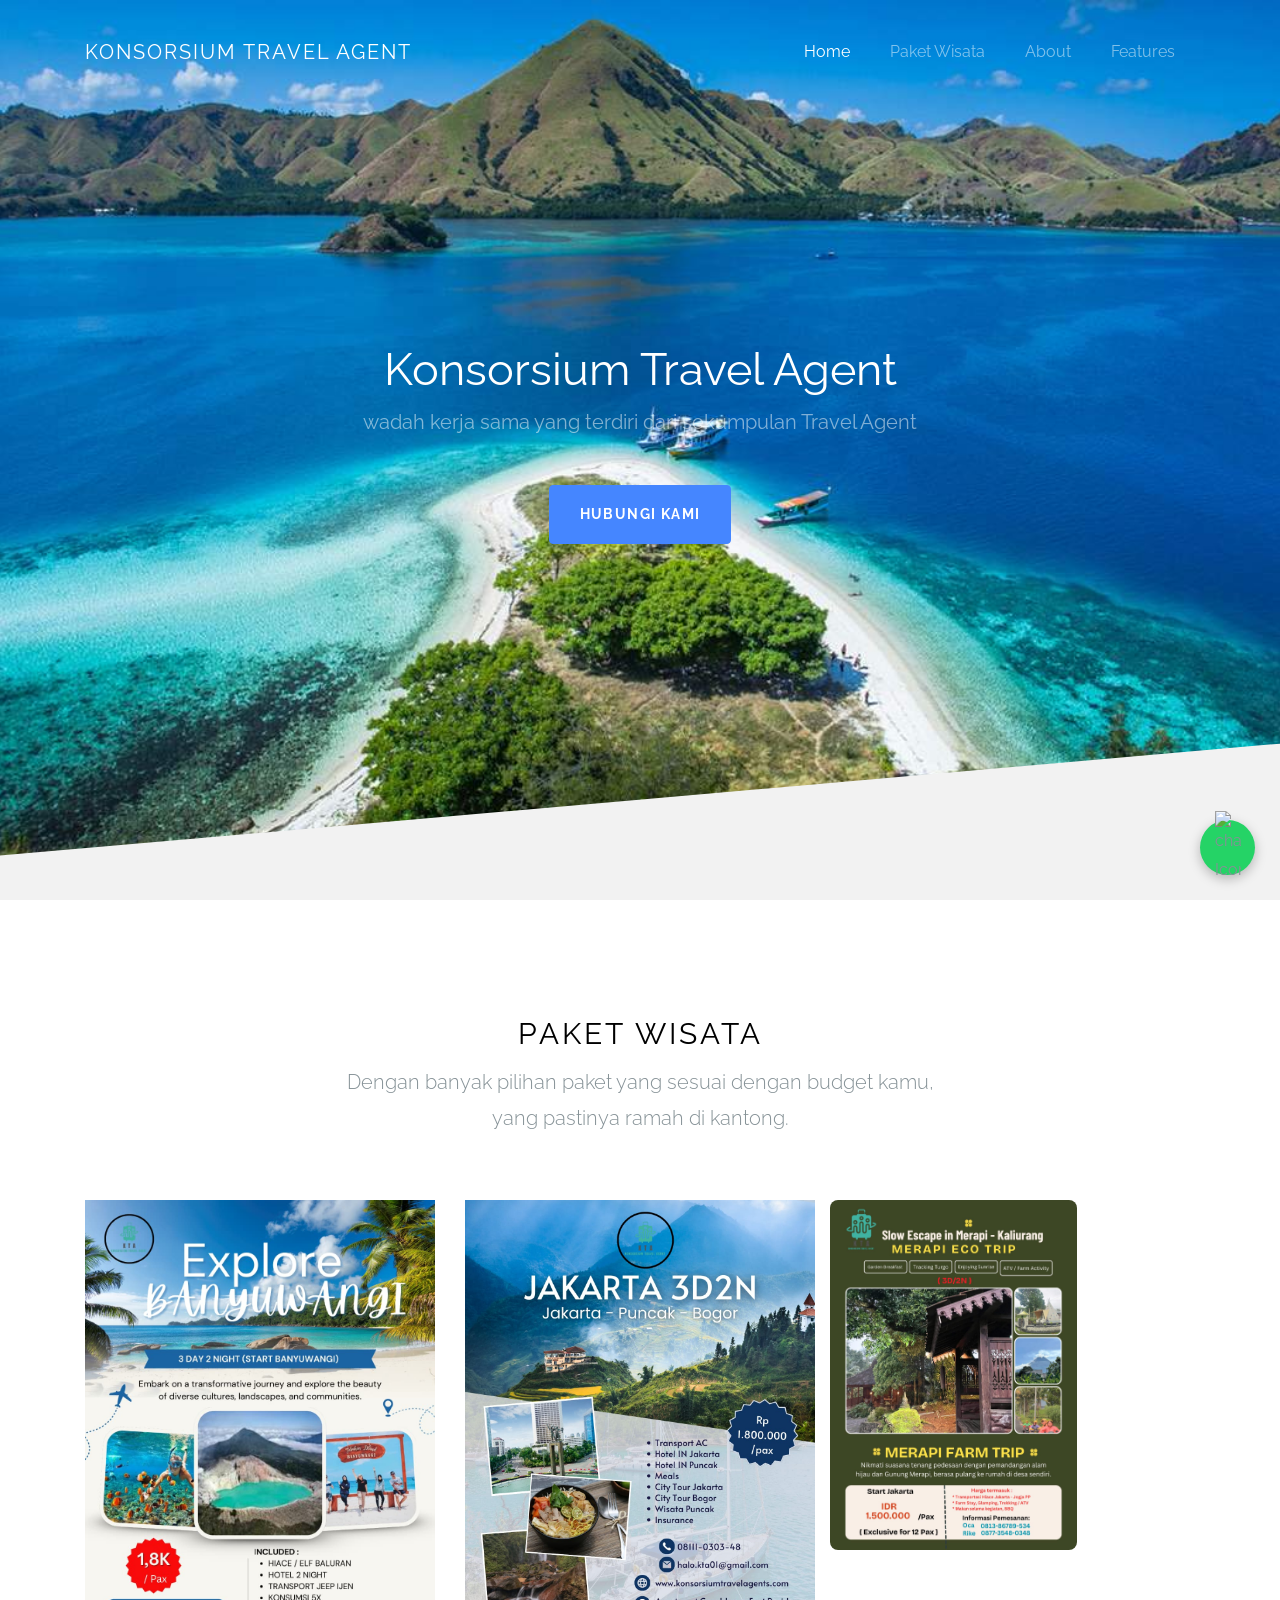
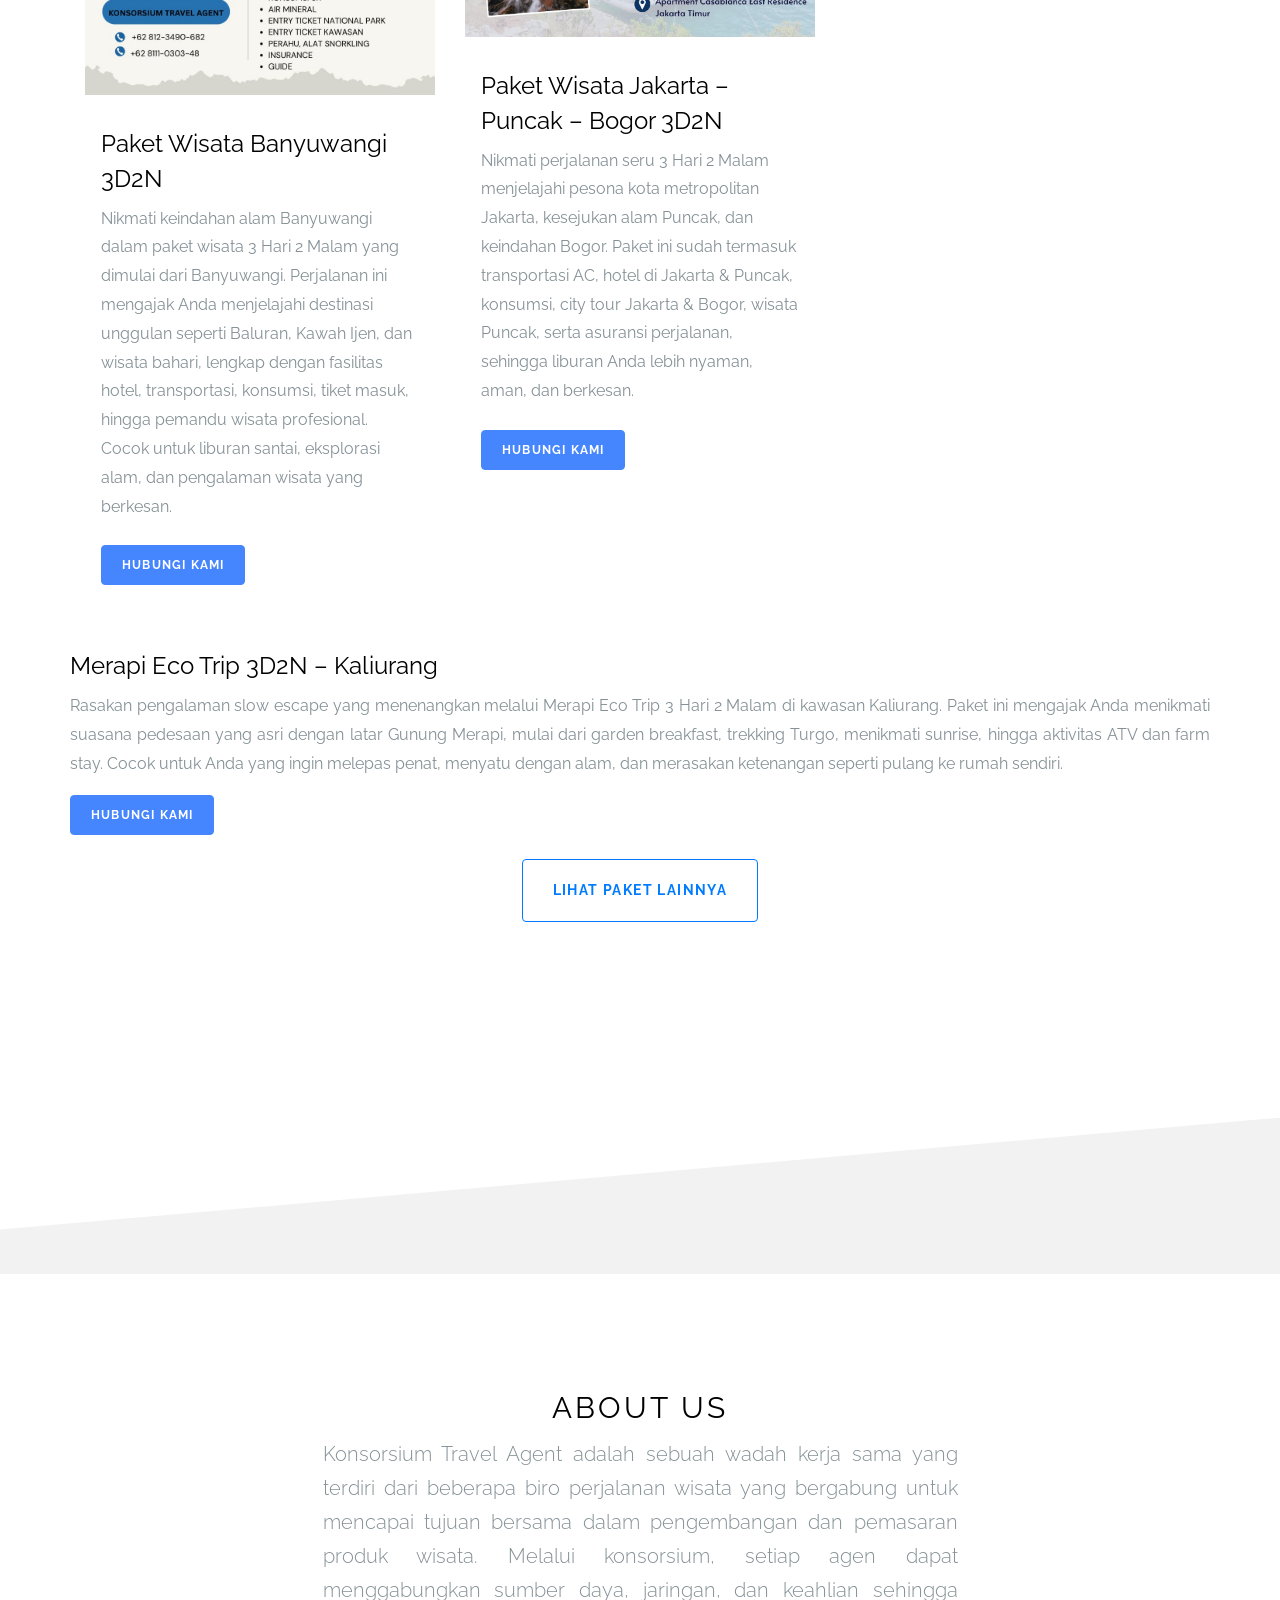
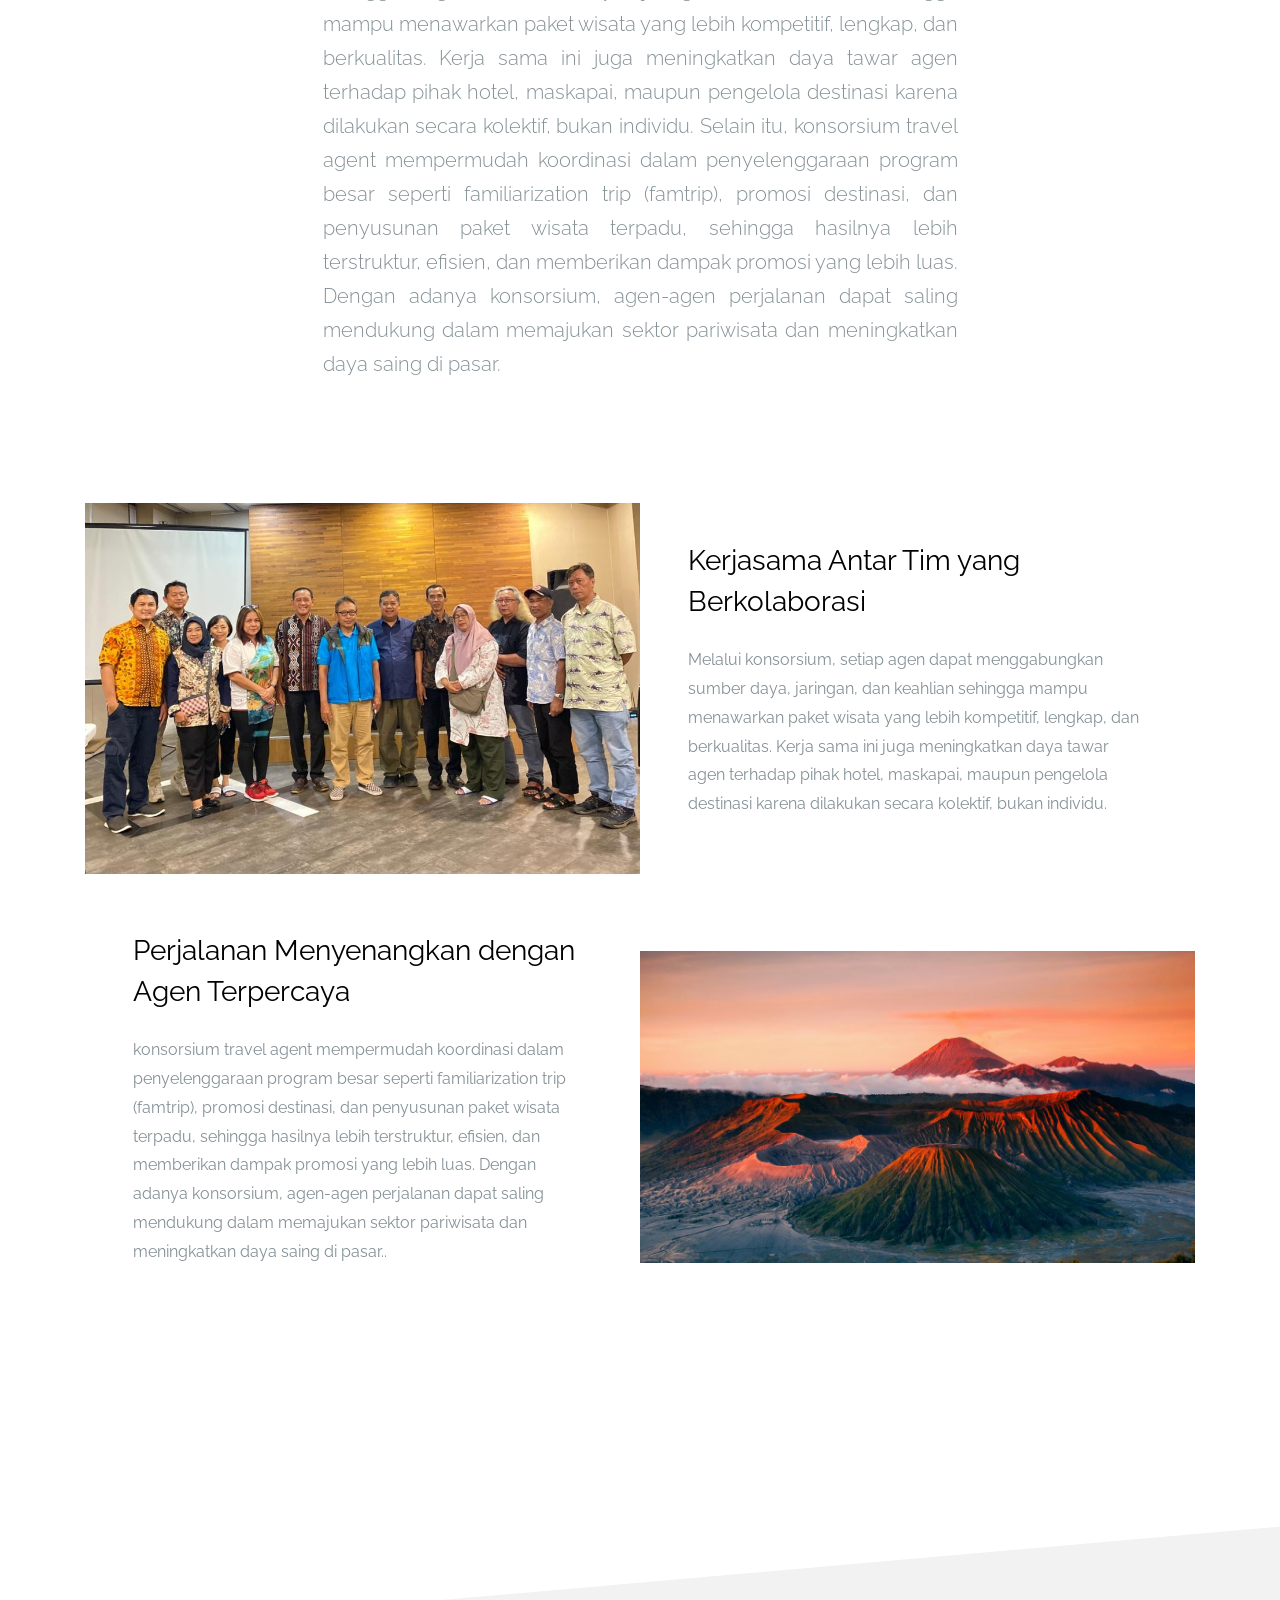
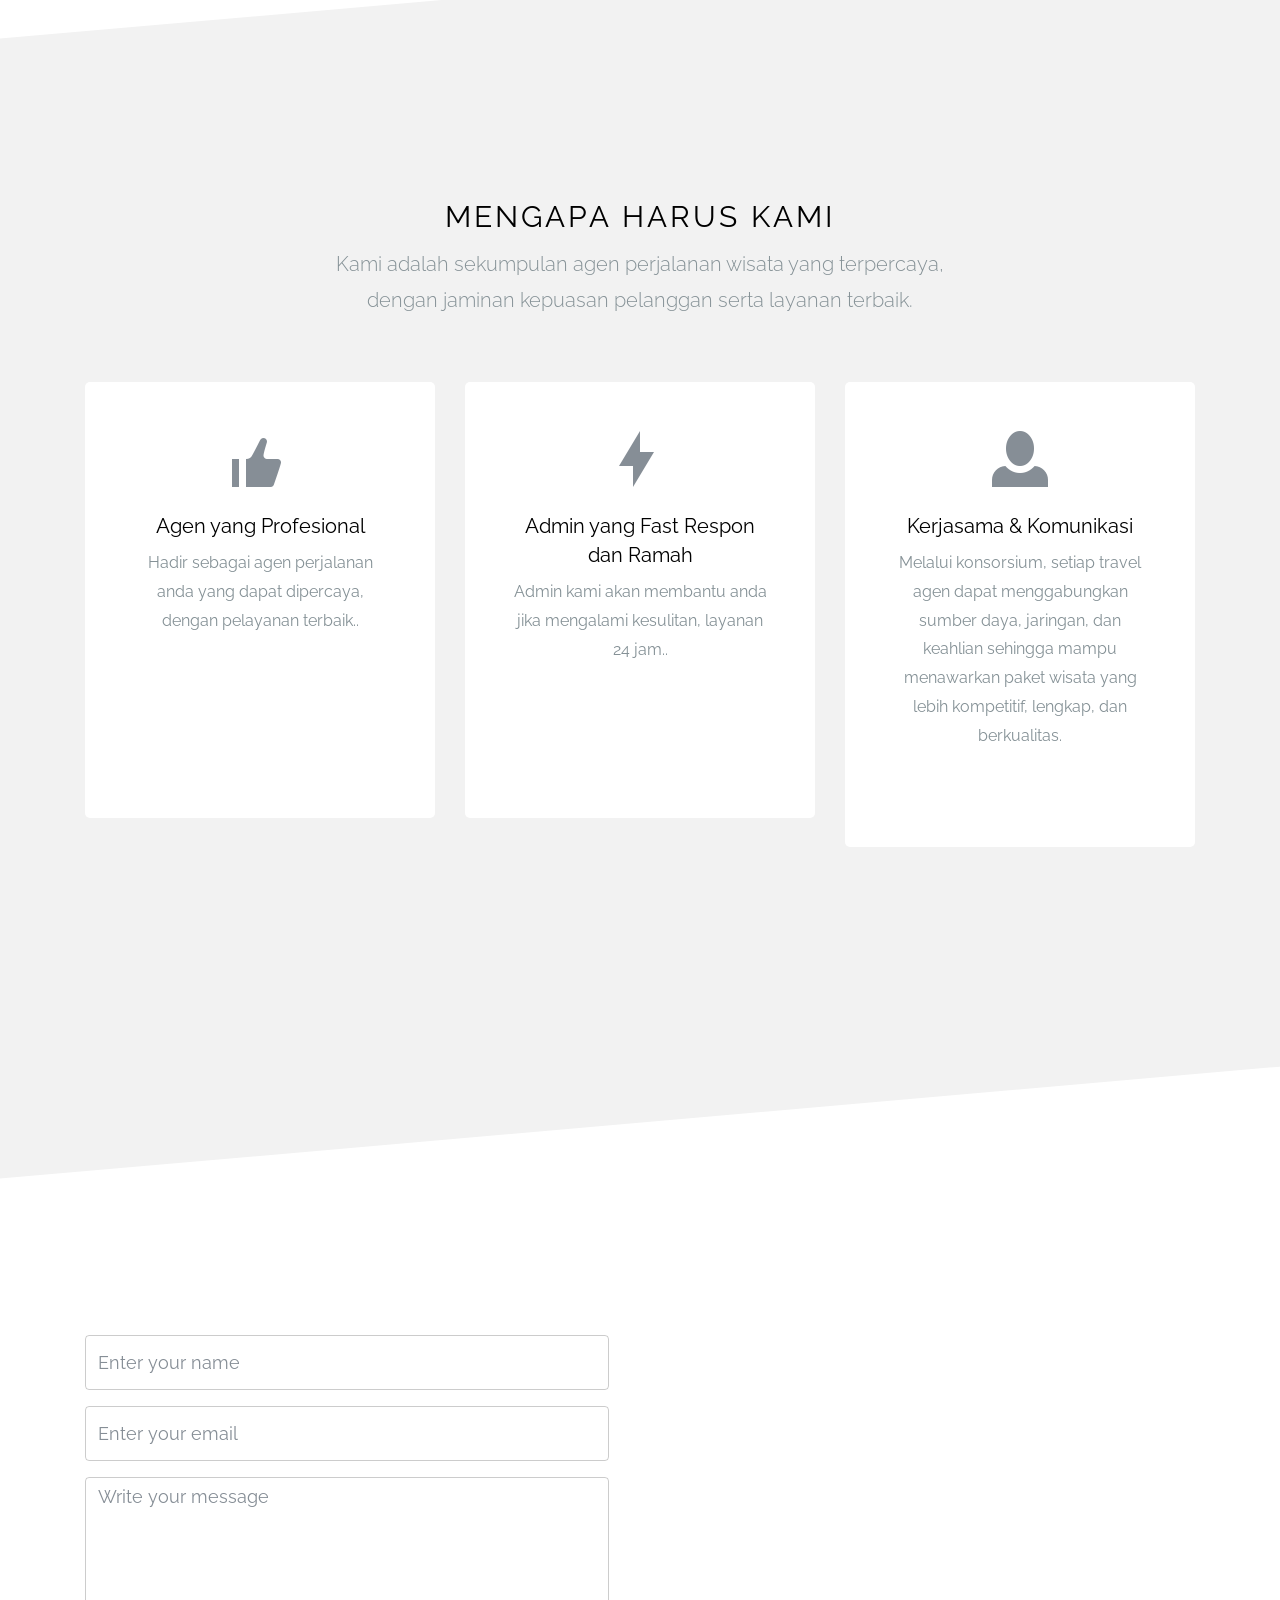
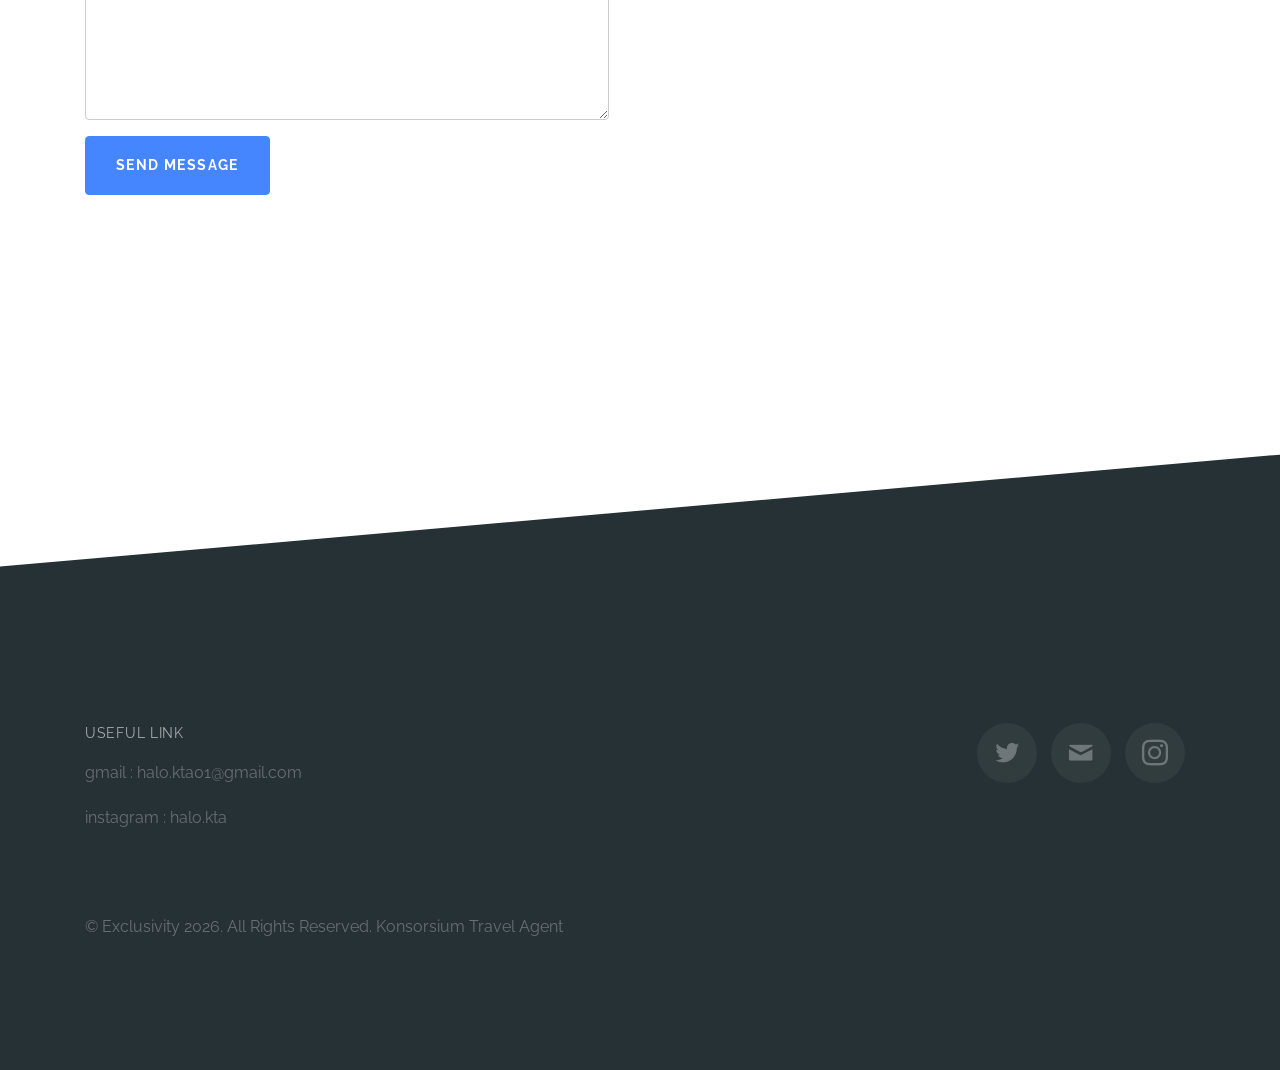
==== commit f6561990: "Update contact numbers and add carousel image styles" ====
--- a/index.html
+++ b/index.html
@@ -143,7 +143,7 @@
           <div class="col-md-10">
             <h1 class="ftco-heading ftco-animate">Konsorsium Travel Agent</h1>
             <h2 class="h5 ftco-subheading mb-5 ftco-animate"><span>wadah kerja sama yang terdiri dari sekumpulan Travel Agent</span></h2>    
-            <p><a href="wa.me/6287735480348" target="_blank" class="btn btn-primary ftco-animate">Hubungi Kami</a></p>
+            <p><a href="wa.me/62811030348" target="_blank" class="btn btn-primary ftco-animate">Hubungi Kami</a></p>
           </div>
         </div>
       </div>
@@ -166,6 +166,14 @@
           </div>
         </div>
         <!-- END row -->
+        <style>
+    .carousel-img {
+      max-height: 350px;
+      width: 100%;
+      object-fit: cover;
+      border-radius: 8px;
+    }
+  </style>
         <div class="row">
           <div class="col-lg-4 mb-5 ftco-animate">
             <figure><img src="images/Trip-1-Banyuwangi.jpg" alt="Free Template by Free-Template.co" class="img-fluid"></figure>
@@ -173,7 +181,7 @@
               <h3 class="h4">Paket Wisata Banyuwangi 3D2N</h3>
               <p class="mb-4">Nikmati keindahan alam Banyuwangi dalam paket wisata 3 Hari 2 Malam yang dimulai dari Banyuwangi. Perjalanan ini mengajak Anda menjelajahi destinasi unggulan seperti Baluran, Kawah Ijen, dan wisata bahari, lengkap dengan fasilitas hotel, transportasi, konsumsi, tiket masuk, hingga pemandu wisata profesional. Cocok untuk liburan santai, eksplorasi alam, dan pengalaman wisata yang berkesan.</p>
             <p class="mb-0">
-  <a href="https://wa.me/6287735480348?text=Halo%20Admin,%20saya%20ingin%20informasi%20paket%20wisata%20ini."
+  <a href="https://wa.me/62811030348?text=Halo%20Admin,%20saya%20ingin%20informasi%20paket%20wisata%20ini."
      class="btn btn-primary btn-sm"
      target="_blank"> Hubungi Kami</a></p>
      </div>
@@ -185,20 +193,21 @@
             <div class="p-3">
               <h3 class="h4">Paket Wisata Jakarta – Puncak – Bogor 3D2N</h3>
               <p class="mb-4">Nikmati perjalanan seru 3 Hari 2 Malam menjelajahi pesona kota metropolitan Jakarta, kesejukan alam Puncak, dan keindahan Bogor. Paket ini sudah termasuk transportasi AC, hotel di Jakarta & Puncak, konsumsi, city tour Jakarta & Bogor, wisata Puncak, serta asuransi perjalanan, sehingga liburan Anda lebih nyaman, aman, dan berkesan.</p>
-              <a href="https://wa.me/6287735480348?text=Halo%20Admin,%20saya%20ingin%20informasi%20paket%20wisata%20ini."
+              <a href="https://wa.me/62811030348?text=Halo%20Admin,%20saya%20ingin%20informasi%20paket%20wisata%20ini."
      class="btn btn-primary btn-sm"
      target="_blank"> Hubungi Kami</a></p>
      </div>
           </div>
 
-          <div id="merapiCarousel" class="carousel slide" data-ride="carousel">
+         <div id="merapiCarousel" class="carousel slide mb-3" data-ride="carousel">
   <div class="carousel-inner">
+
     <div class="carousel-item active">
-      <img src="images/Trip-3-Merapi.jpg" class="img-fluid">
+      <img src="images/Trip-3-Merapi.jpg" class="img-fluid carousel-img">
     </div>
 
     <div class="carousel-item">
-      <img src="images/Merapi-2.jpg" class="img-fluid">
+      <img src="images/Merapi-2.jpg" class="img-fluid carousel-img">
     </div>
 
   </div>
@@ -206,15 +215,22 @@
   <a class="carousel-control-prev" href="#merapiCarousel" role="button" data-slide="prev">
     <span class="carousel-control-prev-icon"></span>
   </a>
+
   <a class="carousel-control-next" href="#merapiCarousel" role="button" data-slide="next">
     <span class="carousel-control-next-icon"></span>
   </a>
 </div>
- <h3 class="h4">Merapi Eco Trip 3D2N – Kaliurang</h3>
-              <p class="mb-4">Rasakan pengalaman slow escape yang menenangkan melalui Merapi Eco Trip 3 Hari 2 Malam di kawasan Kaliurang. Paket ini mengajak Anda menikmati suasana pedesaan yang asri dengan latar Gunung Merapi, mulai dari garden breakfast, trekking Turgo, menikmati sunrise, hingga aktivitas ATV dan farm stay. Cocok untuk Anda yang ingin melepas penat, menyatu dengan alam, dan merasakan ketenangan seperti pulang ke rumah sendiri.              <a href="https://wa.me/6287735480348?text=Halo%20Admin,%20saya%20ingin%20informasi%20paket%20wisata."
-             <a href="https://wa.me/6287735480348?text=Halo%20Admin,%20saya%20ingin%20informasi%20paket%20wisata%20ini."
+
+<h3 class="h4">Merapi Eco Trip 3D2N – Kaliurang</h3>
+
+<p class="mb-3 text-justify">
+  Rasakan pengalaman slow escape yang menenangkan melalui Merapi Eco Trip 3 Hari 2 Malam di kawasan Kaliurang. Paket ini mengajak Anda menikmati suasana pedesaan yang asri dengan latar Gunung Merapi, mulai dari garden breakfast, trekking Turgo, menikmati sunrise, hingga aktivitas ATV dan farm stay. Cocok untuk Anda yang ingin melepas penat, menyatu dengan alam, dan merasakan ketenangan seperti pulang ke rumah sendiri.
+</p>
+ <a href="https://wa.me/62811030348?text=Halo%20Admin,%20saya%20ingin%20informasi%20paket%20wisata%20ini."
      class="btn btn-primary btn-sm"
      target="_blank"> Hubungi Kami</a></p>
+     </div>
+          </div>
      </div>
           </div>
         </div>
@@ -226,6 +242,7 @@
     </a>
   </div>
 </div>
+
     </section>
 
     
@@ -632,7 +649,7 @@
         </div>
         <div class="row">
           <div class="col-md text-left">
-            <p>&copy; Exclusivity 2025. All Rights Reserved. <span>Konsorsium Travel Agent</span></p>
+            <p>&copy; Exclusivity 2026. All Rights Reserved. <span>Konsorsium Travel Agent</span></p>
           </div>
         </div>
       </div>
@@ -663,7 +680,7 @@
     <!-- ADMIN 1 -->
     <div class="fab-item">
       <div class="fab-label">Admin 1</div>
-      <a href="https://wa.me/62111030348" target="_blank" class="fab-option">
+      <a href="https://wa.me/62811030348" target="_blank" class="fab-option">
         <img src="https://cdn-icons-png.flaticon.com/512/733/733585.png" alt="WA 1">
       </a>
     </div>
@@ -671,7 +688,7 @@
     <!-- ADMIN 2 -->
     <div class="fab-item">
       <div class="fab-label">Admin 2</div>
-      <a href="https://wa.me/6281234906822" target="_blank" class="fab-option">
+      <a href="https://wa.me/6287735480348" target="_blank" class="fab-option">
         <img src="https://cdn-icons-png.flaticon.com/512/733/733585.png" alt="WA 2">
       </a>
     </div>
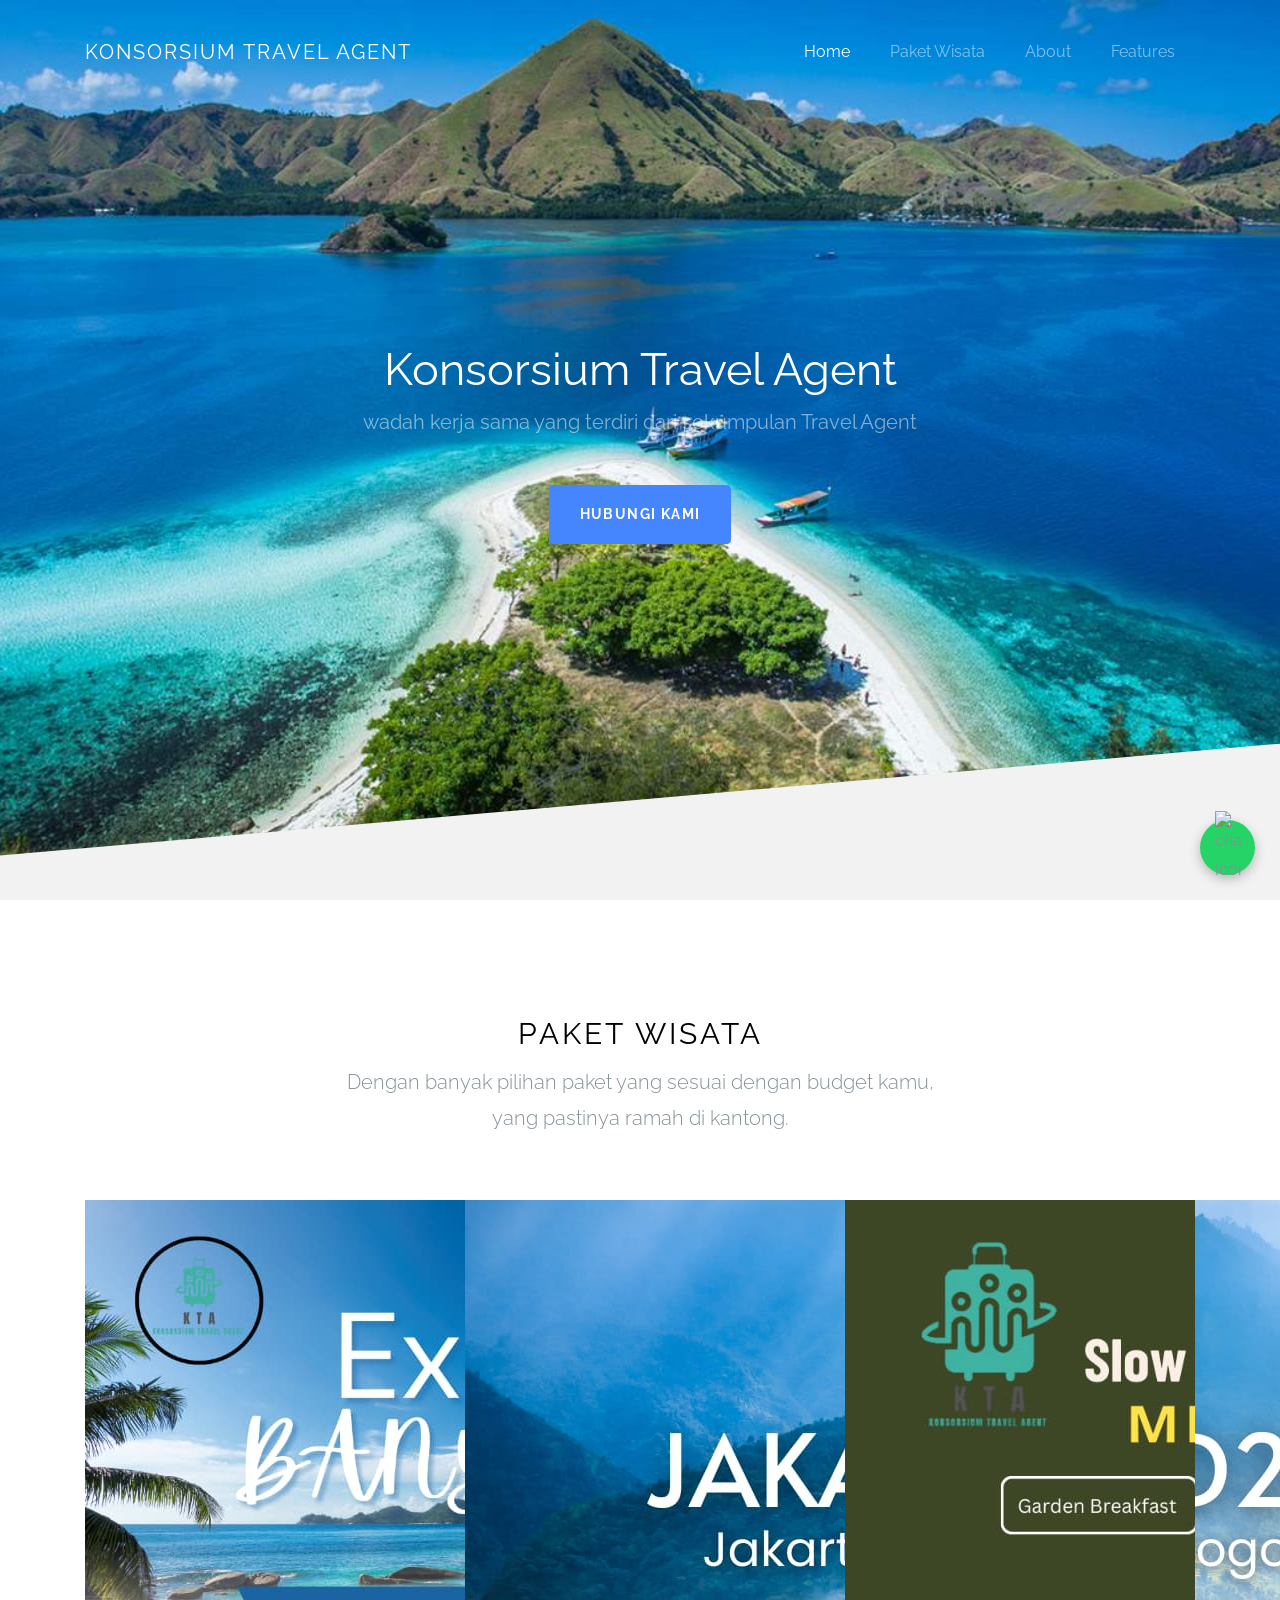
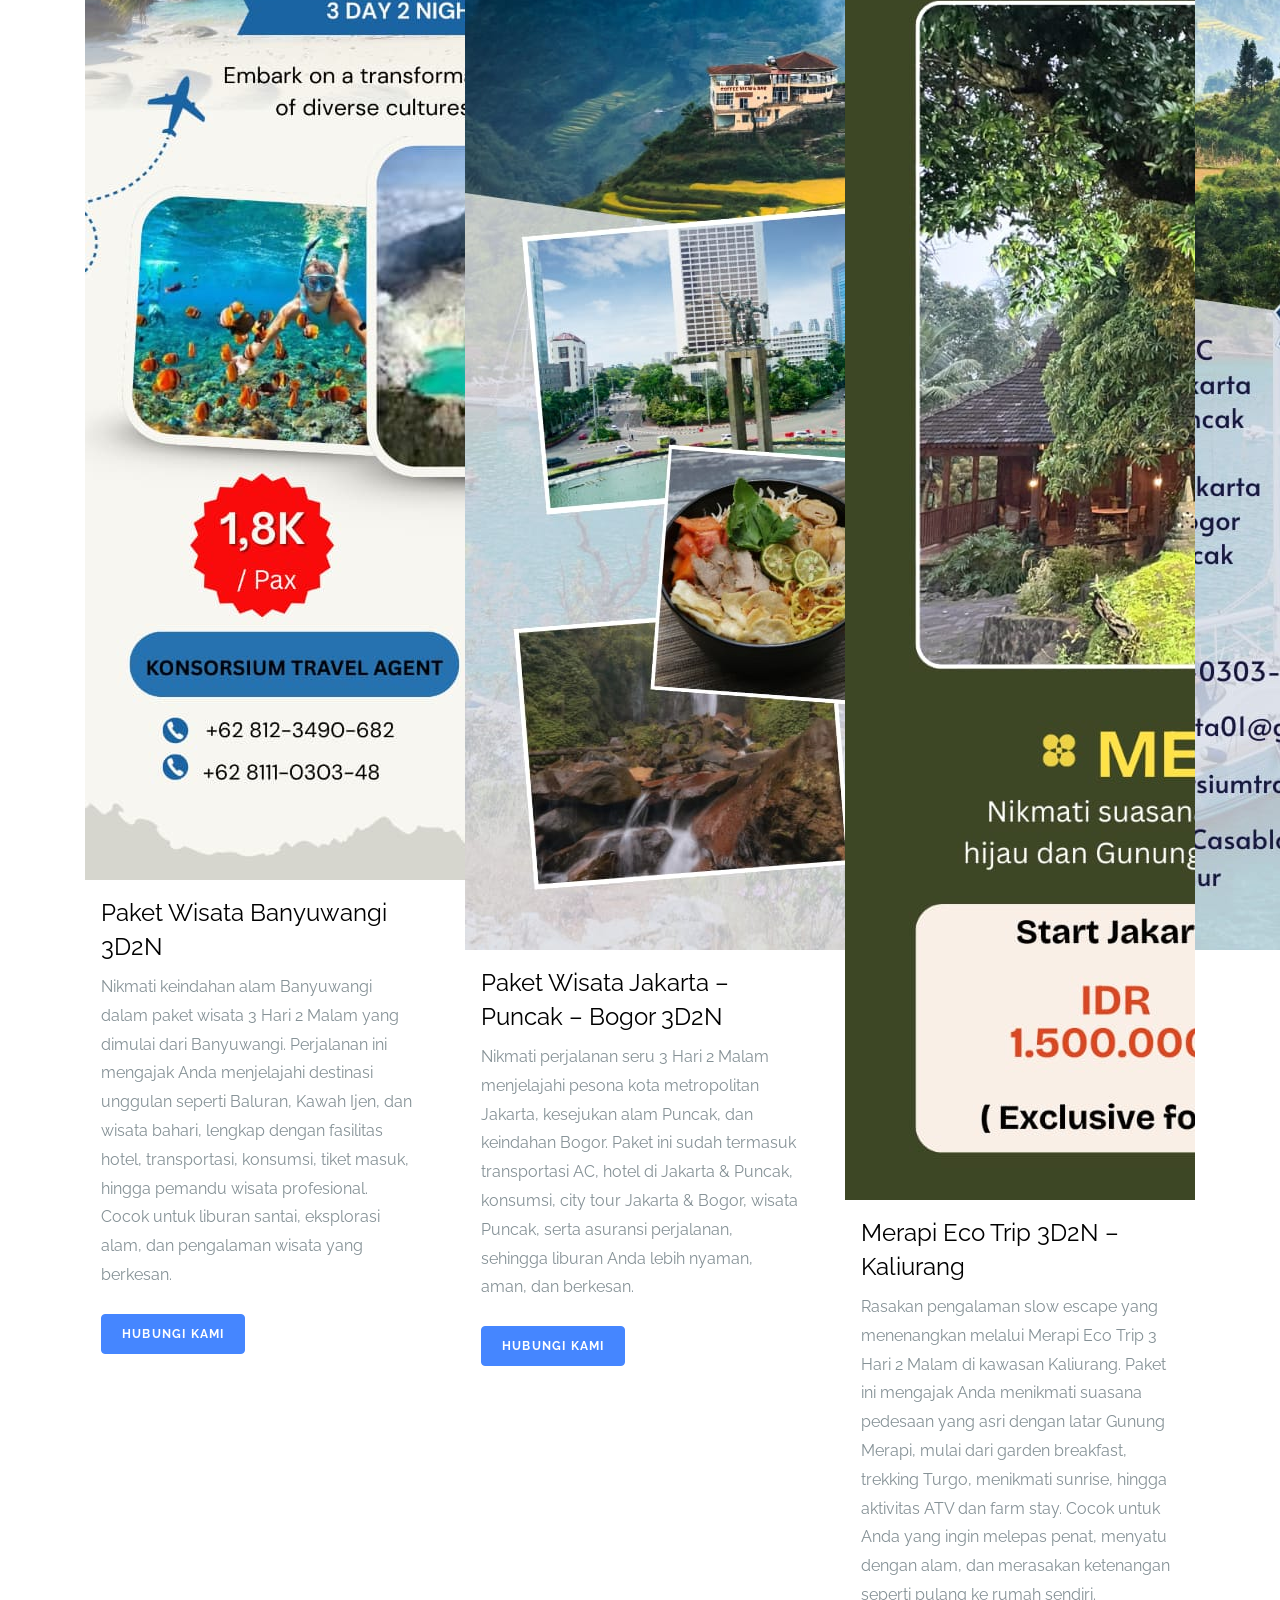
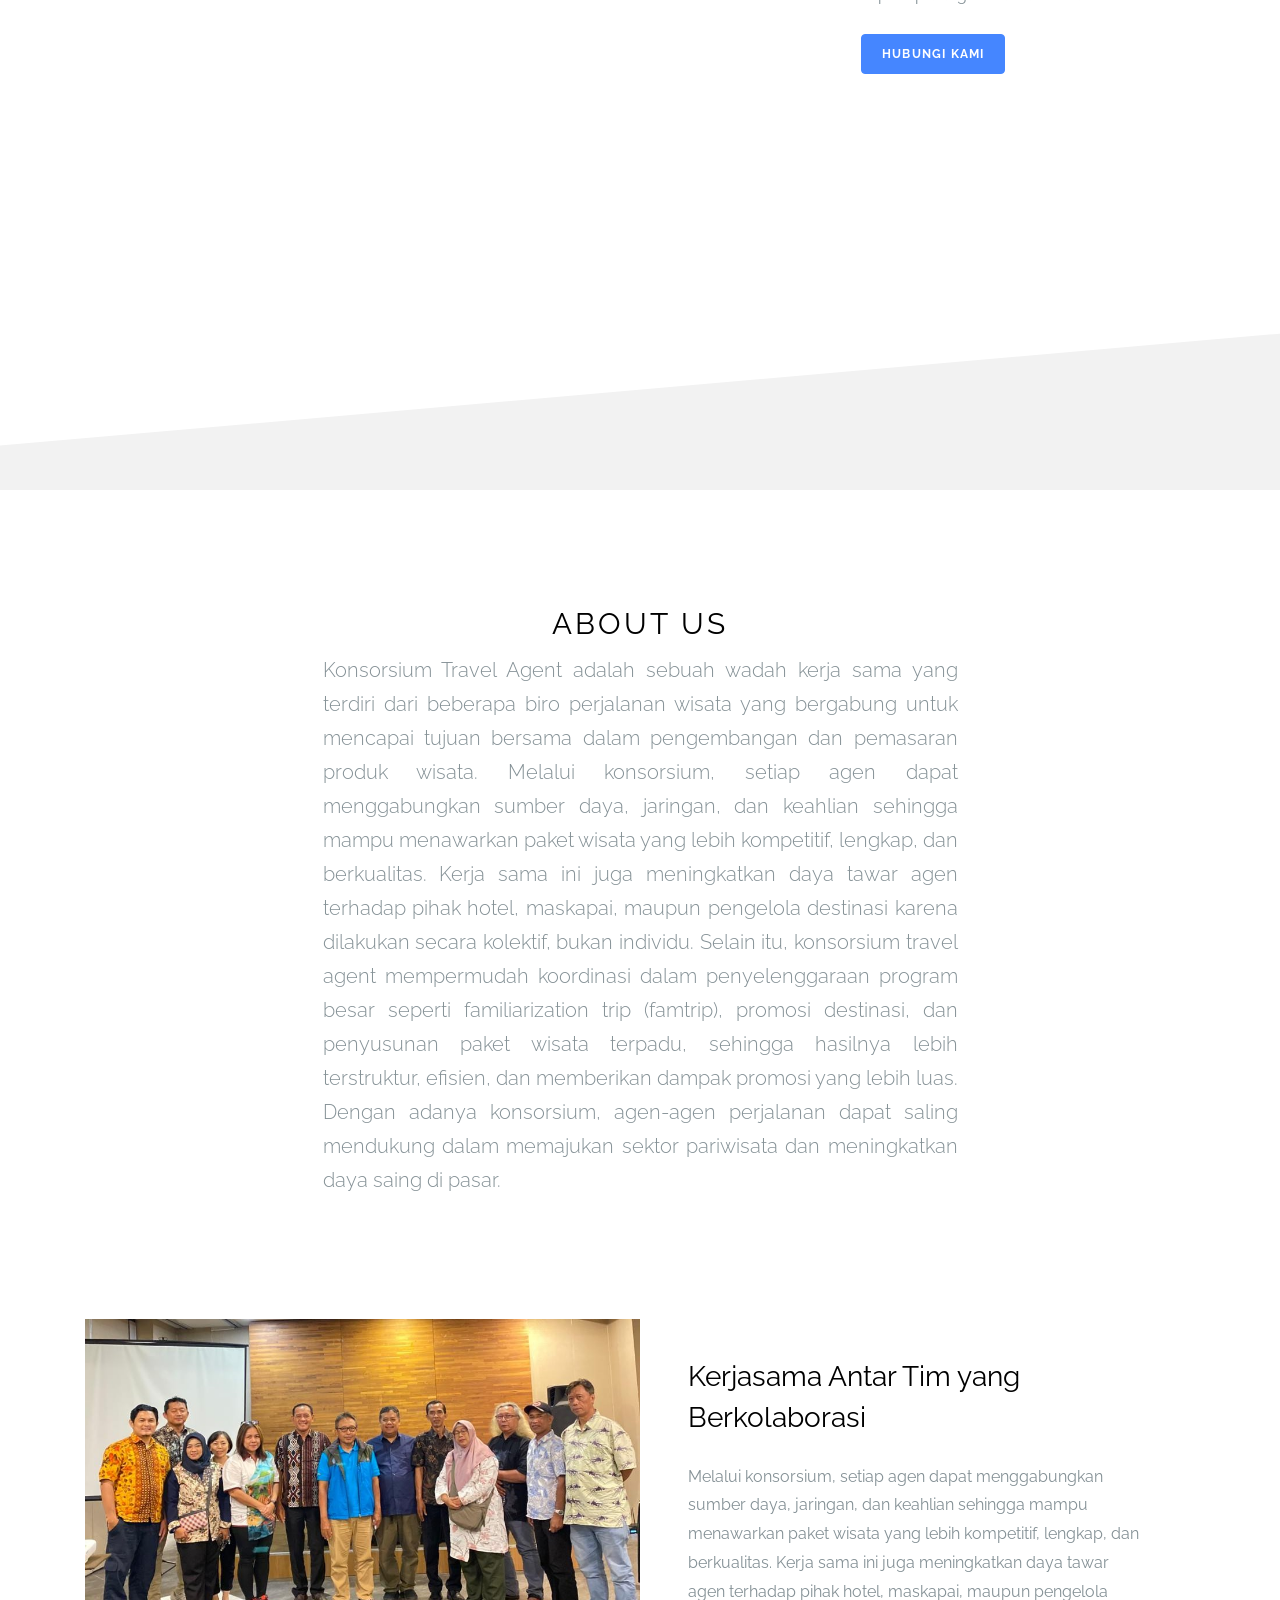
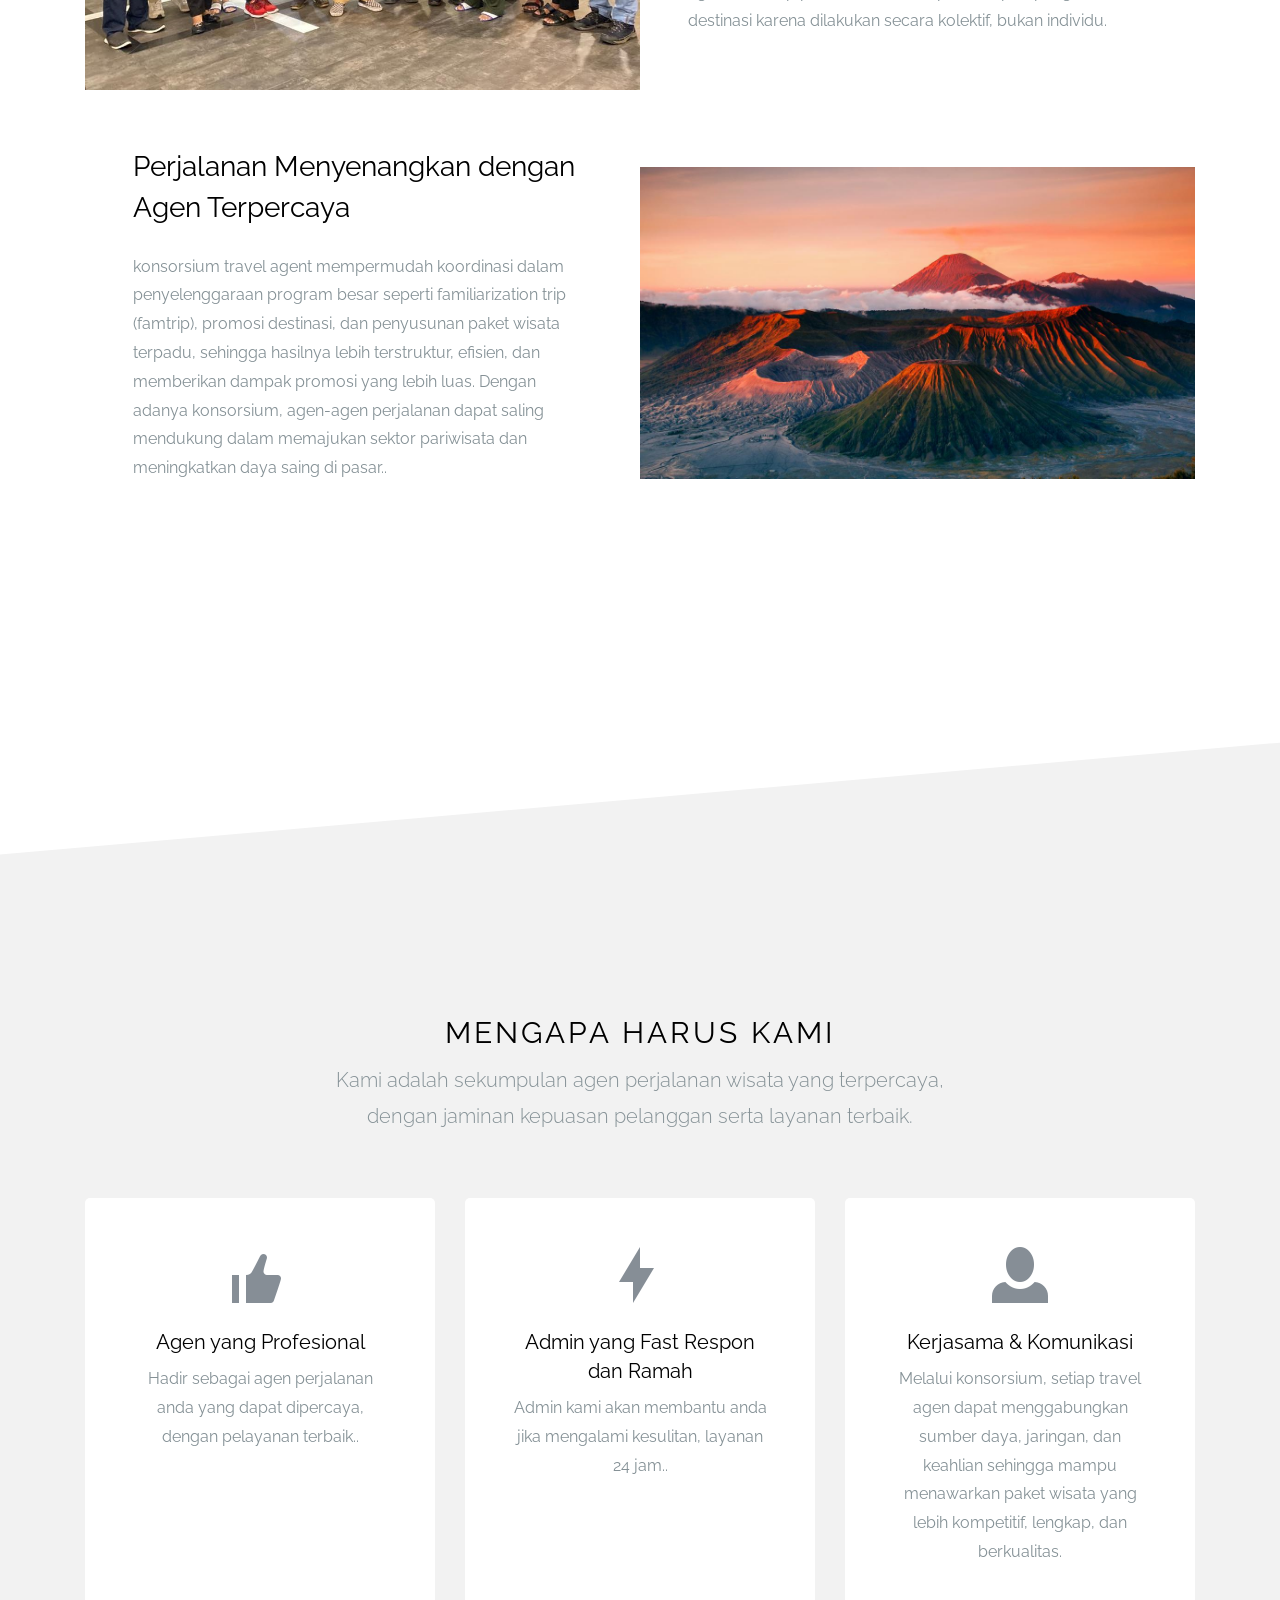
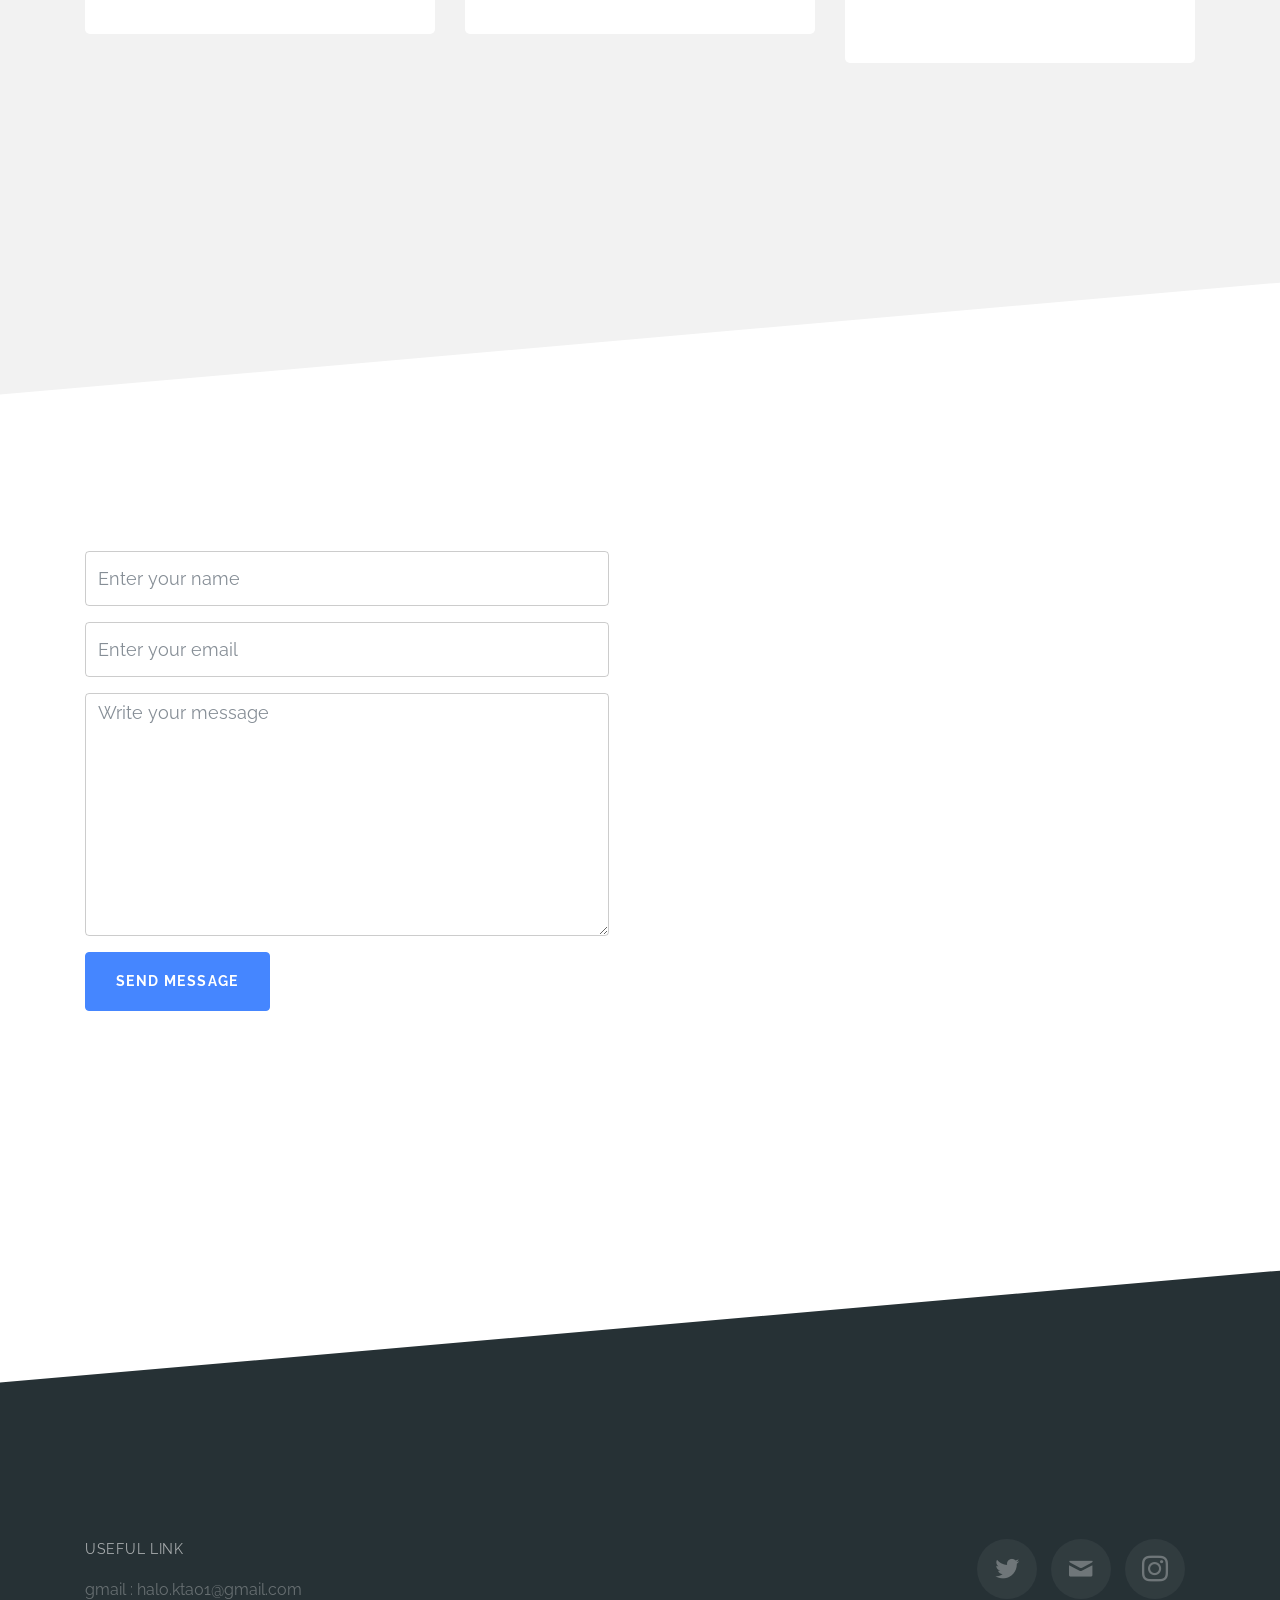
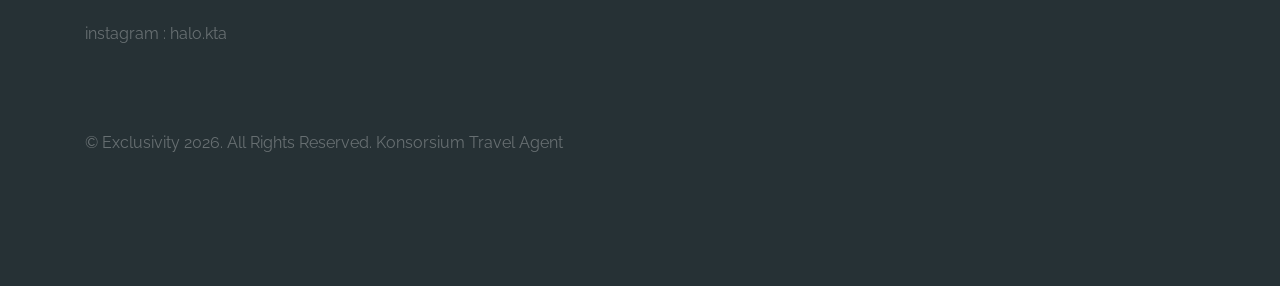
==== commit 9e17f46a: "Revise travel packages section in index.html Updated the layout and content for travel packages, inc" ====
--- a/index.html
+++ b/index.html
@@ -166,82 +166,85 @@
           </div>
         </div>
         <!-- END row -->
-        <style>
-    .carousel-img {
-      max-height: 350px;
-      width: 100%;
-      object-fit: cover;
-      border-radius: 8px;
-    }
-  </style>
-        <div class="row">
-          <div class="col-lg-4 mb-5 ftco-animate">
-            <figure><img src="images/Trip-1-Banyuwangi.jpg" alt="Free Template by Free-Template.co" class="img-fluid"></figure>
-            <div class="p-3">
-              <h3 class="h4">Paket Wisata Banyuwangi 3D2N</h3>
-              <p class="mb-4">Nikmati keindahan alam Banyuwangi dalam paket wisata 3 Hari 2 Malam yang dimulai dari Banyuwangi. Perjalanan ini mengajak Anda menjelajahi destinasi unggulan seperti Baluran, Kawah Ijen, dan wisata bahari, lengkap dengan fasilitas hotel, transportasi, konsumsi, tiket masuk, hingga pemandu wisata profesional. Cocok untuk liburan santai, eksplorasi alam, dan pengalaman wisata yang berkesan.</p>
-            <p class="mb-0">
-  <a href="https://wa.me/62811030348?text=Halo%20Admin,%20saya%20ingin%20informasi%20paket%20wisata%20ini."
-     class="btn btn-primary btn-sm"
-     target="_blank"> Hubungi Kami</a></p>
-     </div>
-          </div>
-
-
-          <div class="col-lg-4 mb-5 ftco-animate">
-            <figure><img src="images/Trip-2-Jakarta.jpg" alt="Free Template by Free-Template.co" class="img-fluid"></figure>
-            <div class="p-3">
-              <h3 class="h4">Paket Wisata Jakarta – Puncak – Bogor 3D2N</h3>
-              <p class="mb-4">Nikmati perjalanan seru 3 Hari 2 Malam menjelajahi pesona kota metropolitan Jakarta, kesejukan alam Puncak, dan keindahan Bogor. Paket ini sudah termasuk transportasi AC, hotel di Jakarta & Puncak, konsumsi, city tour Jakarta & Bogor, wisata Puncak, serta asuransi perjalanan, sehingga liburan Anda lebih nyaman, aman, dan berkesan.</p>
-              <a href="https://wa.me/62811030348?text=Halo%20Admin,%20saya%20ingin%20informasi%20paket%20wisata%20ini."
-     class="btn btn-primary btn-sm"
-     target="_blank"> Hubungi Kami</a></p>
-     </div>
-          </div>
-
-         <div id="merapiCarousel" class="carousel slide mb-3" data-ride="carousel">
-  <div class="carousel-inner">
-
-    <div class="carousel-item active">
-      <img src="images/Trip-3-Merapi.jpg" class="img-fluid carousel-img">
+
+<div class="row">
+
+  <!-- Paket Banyuwangi -->
+  <div class="col-lg-4 col-md-6 mb-5 ftco-animate">
+    <div class="package-card">
+      <img src="images/Trip-1-Banyuwangi.jpg" class="package-img" alt="Banyuwangi">
+
+      <div class="p-3">
+        <h3 class="h4">Paket Wisata Banyuwangi 3D2N</h3>
+        <p class="mb-4">
+          Nikmati keindahan alam Banyuwangi dalam paket wisata 3 Hari 2 Malam yang
+          dimulai dari Banyuwangi. Perjalanan ini mengajak Anda menjelajahi destinasi
+          unggulan seperti Baluran, Kawah Ijen, dan wisata bahari, lengkap dengan
+          fasilitas hotel, transportasi, konsumsi, tiket masuk, hingga pemandu
+          wisata profesional. Cocok untuk liburan santai, eksplorasi alam, dan
+          pengalaman wisata yang berkesan.
+        </p>
+        <a href="https://wa.me/62811030348?text=Halo%20Admin,%20saya%20ingin%20informasi%20paket%20wisata%20ini."
+           class="btn btn-primary btn-sm"
+           target="_blank">Hubungi Kami</a>
+      </div>
     </div>
-
-    <div class="carousel-item">
-      <img src="images/Merapi-2.jpg" class="img-fluid carousel-img">
+  </div>
+
+  <!-- Paket Jakarta -->
+  <div class="col-lg-4 col-md-6 mb-5 ftco-animate">
+    <div class="package-card">
+      <img src="images/Trip-2-Jakarta.jpg" class="package-img" alt="Jakarta">
+
+      <div class="p-3">
+        <h3 class="h4">Paket Wisata Jakarta – Puncak – Bogor 3D2N</h3>
+        <p class="mb-4">
+          Nikmati perjalanan seru 3 Hari 2 Malam menjelajahi pesona kota metropolitan
+          Jakarta, kesejukan alam Puncak, dan keindahan Bogor. Paket ini sudah
+          termasuk transportasi AC, hotel di Jakarta & Puncak, konsumsi, city tour
+          Jakarta & Bogor, wisata Puncak, serta asuransi perjalanan, sehingga
+          liburan Anda lebih nyaman, aman, dan berkesan.
+        </p>
+        <a href="https://wa.me/62811030348?text=Halo%20Admin,%20saya%20ingin%20informasi%20paket%20wisata%20ini."
+           class="btn btn-primary btn-sm"
+           target="_blank">Hubungi Kami</a>
+      </div>
     </div>
-
   </div>
 
-  <a class="carousel-control-prev" href="#merapiCarousel" role="button" data-slide="prev">
-    <span class="carousel-control-prev-icon"></span>
-  </a>
-
-  <a class="carousel-control-next" href="#merapiCarousel" role="button" data-slide="next">
-    <span class="carousel-control-next-icon"></span>
-  </a>
-</div>
-
-<h3 class="h4">Merapi Eco Trip 3D2N – Kaliurang</h3>
-
-<p class="mb-3 text-justify">
-  Rasakan pengalaman slow escape yang menenangkan melalui Merapi Eco Trip 3 Hari 2 Malam di kawasan Kaliurang. Paket ini mengajak Anda menikmati suasana pedesaan yang asri dengan latar Gunung Merapi, mulai dari garden breakfast, trekking Turgo, menikmati sunrise, hingga aktivitas ATV dan farm stay. Cocok untuk Anda yang ingin melepas penat, menyatu dengan alam, dan merasakan ketenangan seperti pulang ke rumah sendiri.
-</p>
- <a href="https://wa.me/62811030348?text=Halo%20Admin,%20saya%20ingin%20informasi%20paket%20wisata%20ini."
-     class="btn btn-primary btn-sm"
-     target="_blank"> Hubungi Kami</a></p>
-     </div>
-          </div>
-     </div>
-          </div>
-        </div>
-      </div>
-      <div class="row">
-  <div class="col-md-12 text-center mt-4">
-    <a href="paket.html" class="btn btn-outline-primary btn-lg">
-      Lihat Paket Lainnya
-    </a>
+  <!-- Paket Merapi -->
+  <div class="col-lg-4 col-md-6 mb-5 ftco-animate">
+    <div class="package-card">
+
+      <div id="merapiCarousel" class="carousel slide" data-ride="carousel">
+        <div class="carousel-inner">
+          <div class="carousel-item active">
+            <img src="images/Trip-3-Merapi.jpg" class="package-img" alt="Merapi">
+          </div>
+          <div class="carousel-item">
+            <img src="images/Merapi-2.jpg" class="package-img" alt="Merapi">
+          </div>
+        </div>
+      </div>
+
+      <div class="p-3">
+        <h3 class="h4">Merapi Eco Trip 3D2N – Kaliurang</h3>
+        <p class="mb-4">
+          Rasakan pengalaman slow escape yang menenangkan melalui Merapi Eco Trip
+          3 Hari 2 Malam di kawasan Kaliurang. Paket ini mengajak Anda menikmati
+          suasana pedesaan yang asri dengan latar Gunung Merapi, mulai dari garden
+          breakfast, trekking Turgo, menikmati sunrise, hingga aktivitas ATV dan
+          farm stay. Cocok untuk Anda yang ingin melepas penat, menyatu dengan alam,
+          dan merasakan ketenangan seperti pulang ke rumah sendiri.
+        </p>
+        <a href="https://wa.me/62811030348?text=Halo%20Admin,%20saya%20ingin%20informasi%20paket%20wisata%20ini."
+           class="btn btn-primary btn-sm"
+           target="_blank">Hubungi Kami</a>
+      </div>
+    </div>
   </div>
 </div>
+
 
     </section>
 
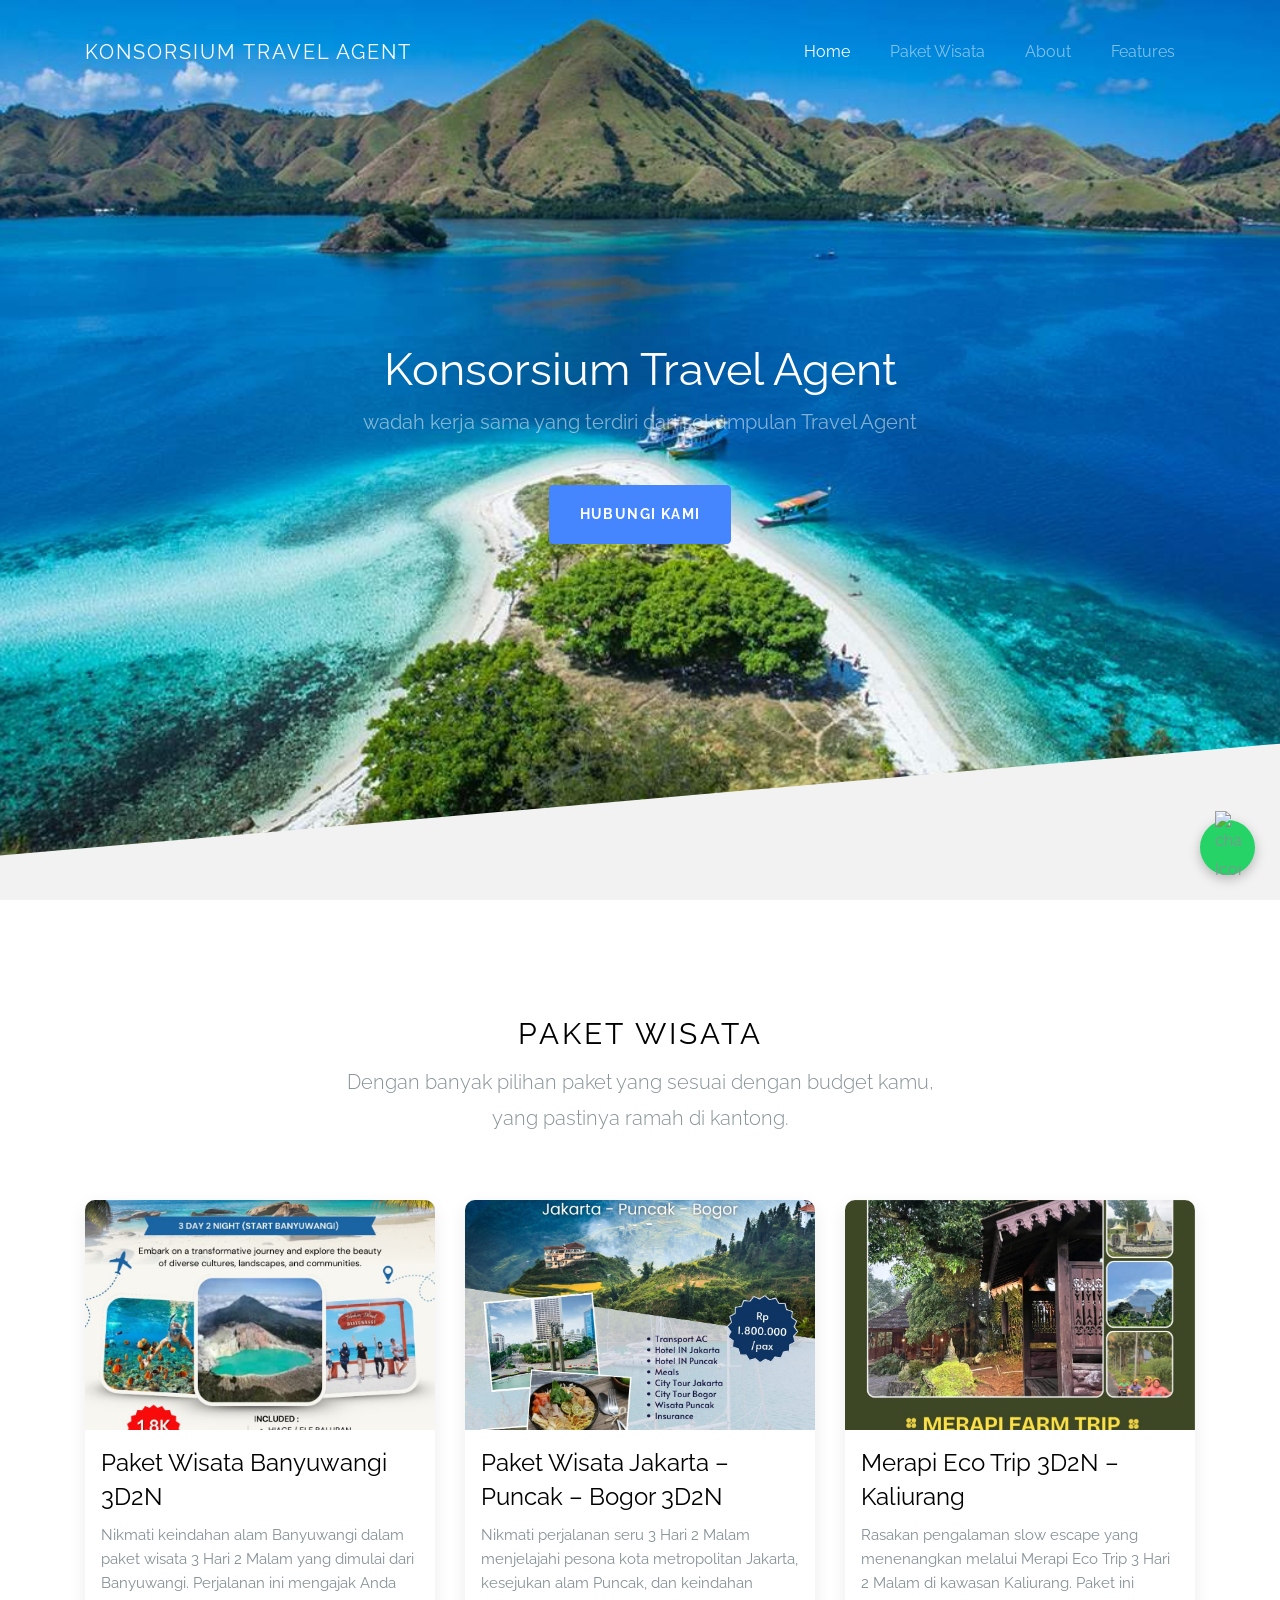
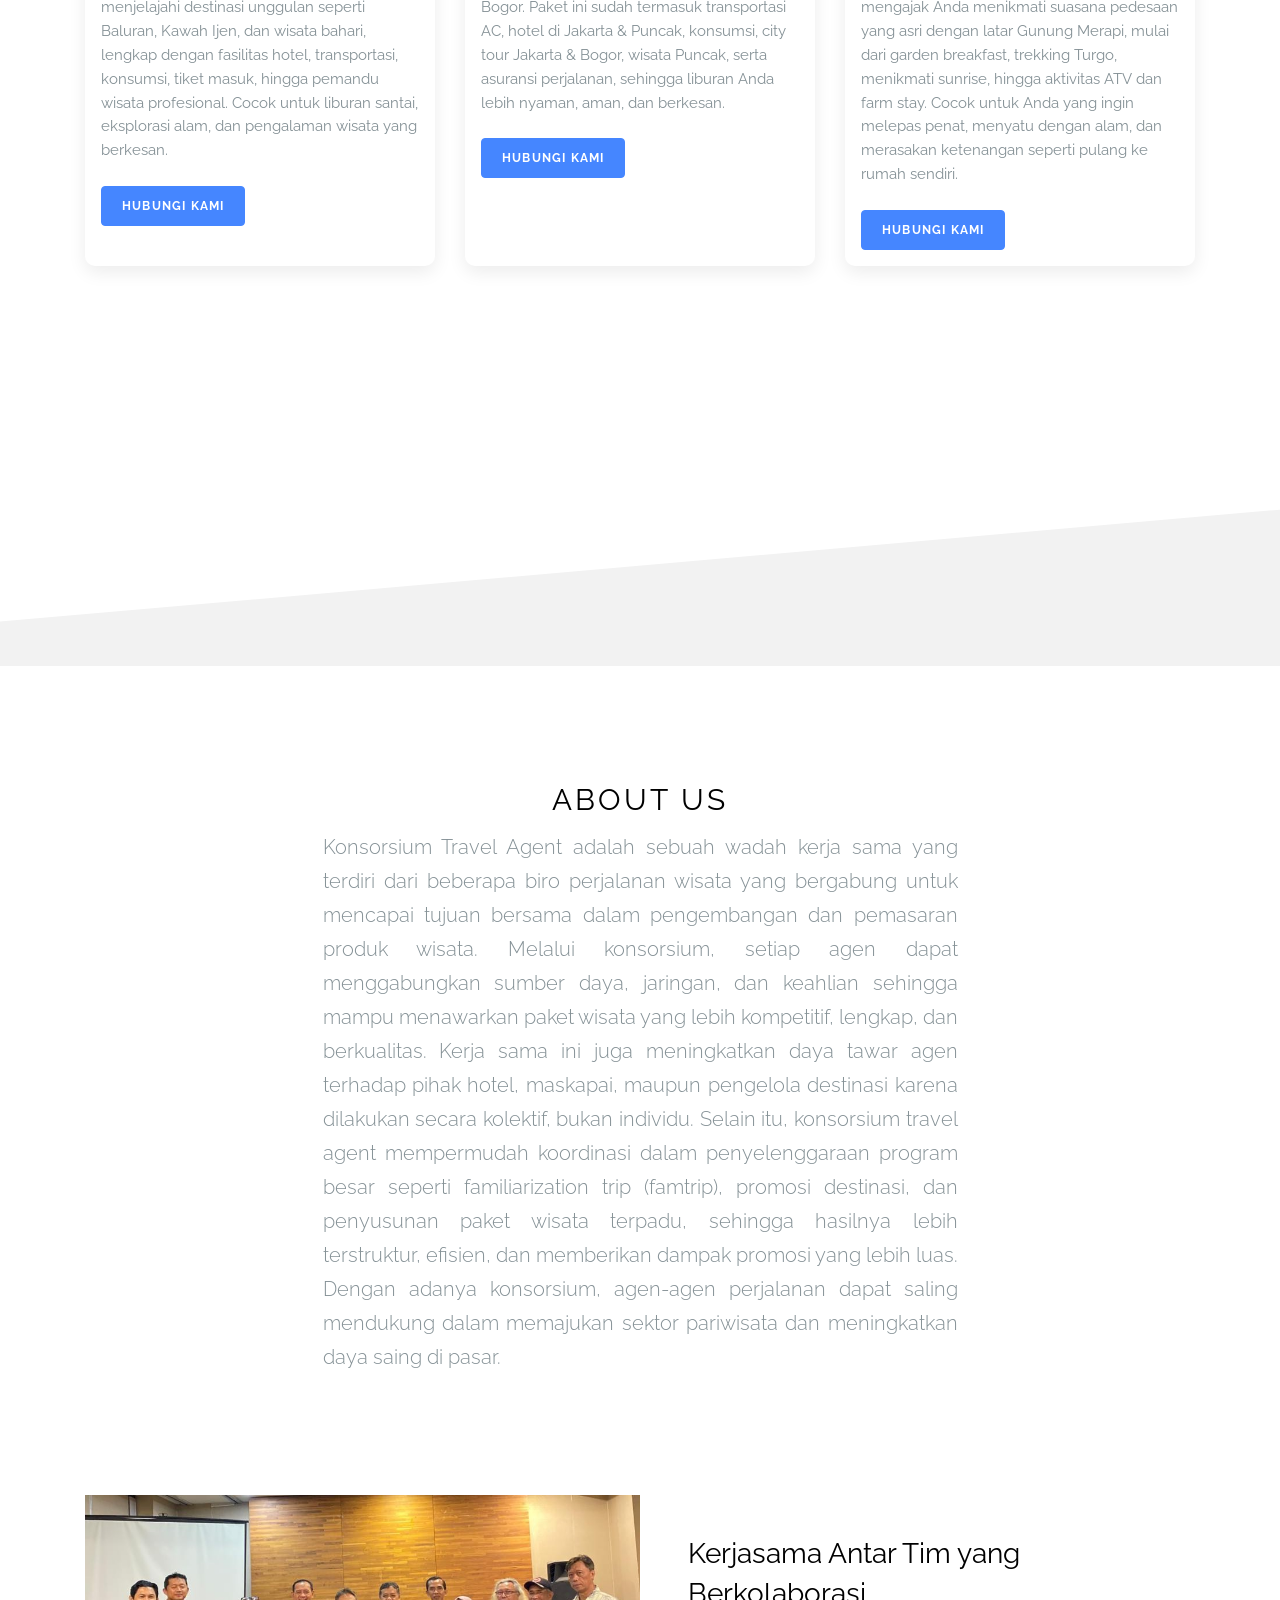
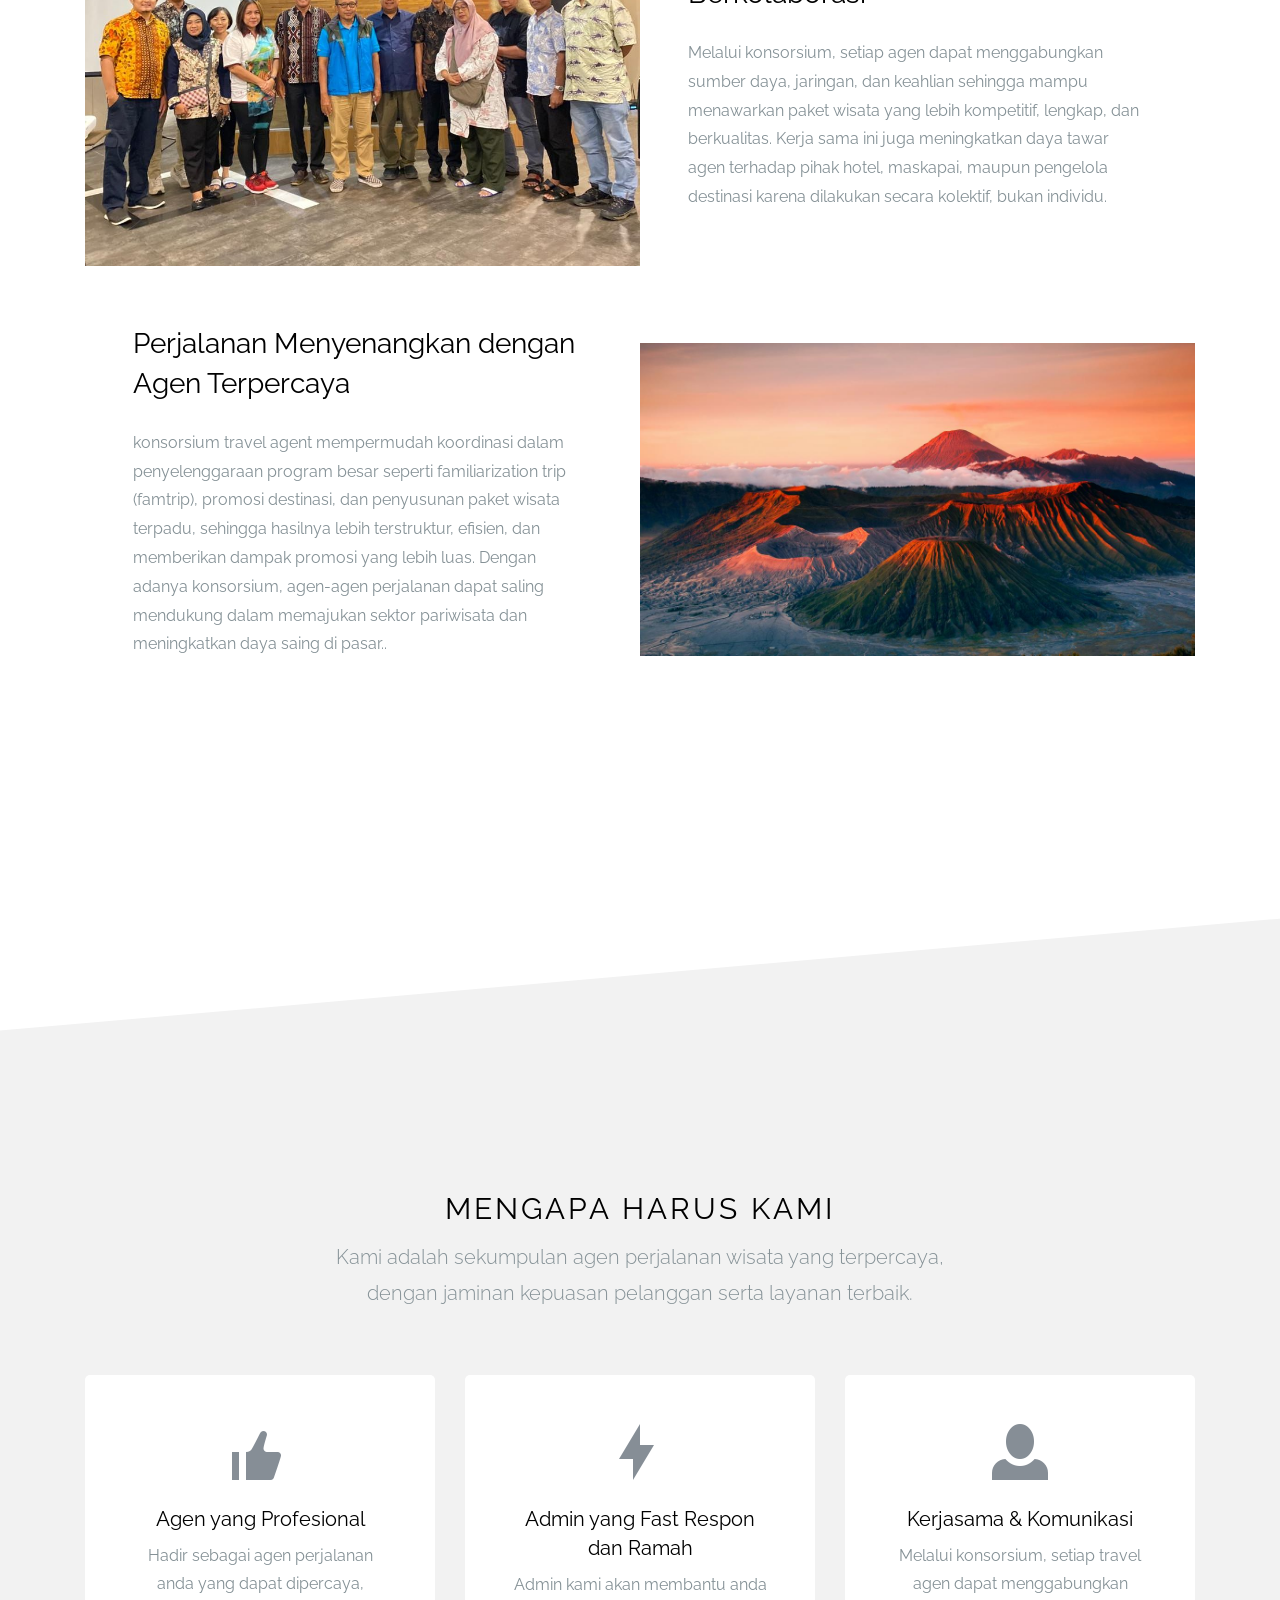
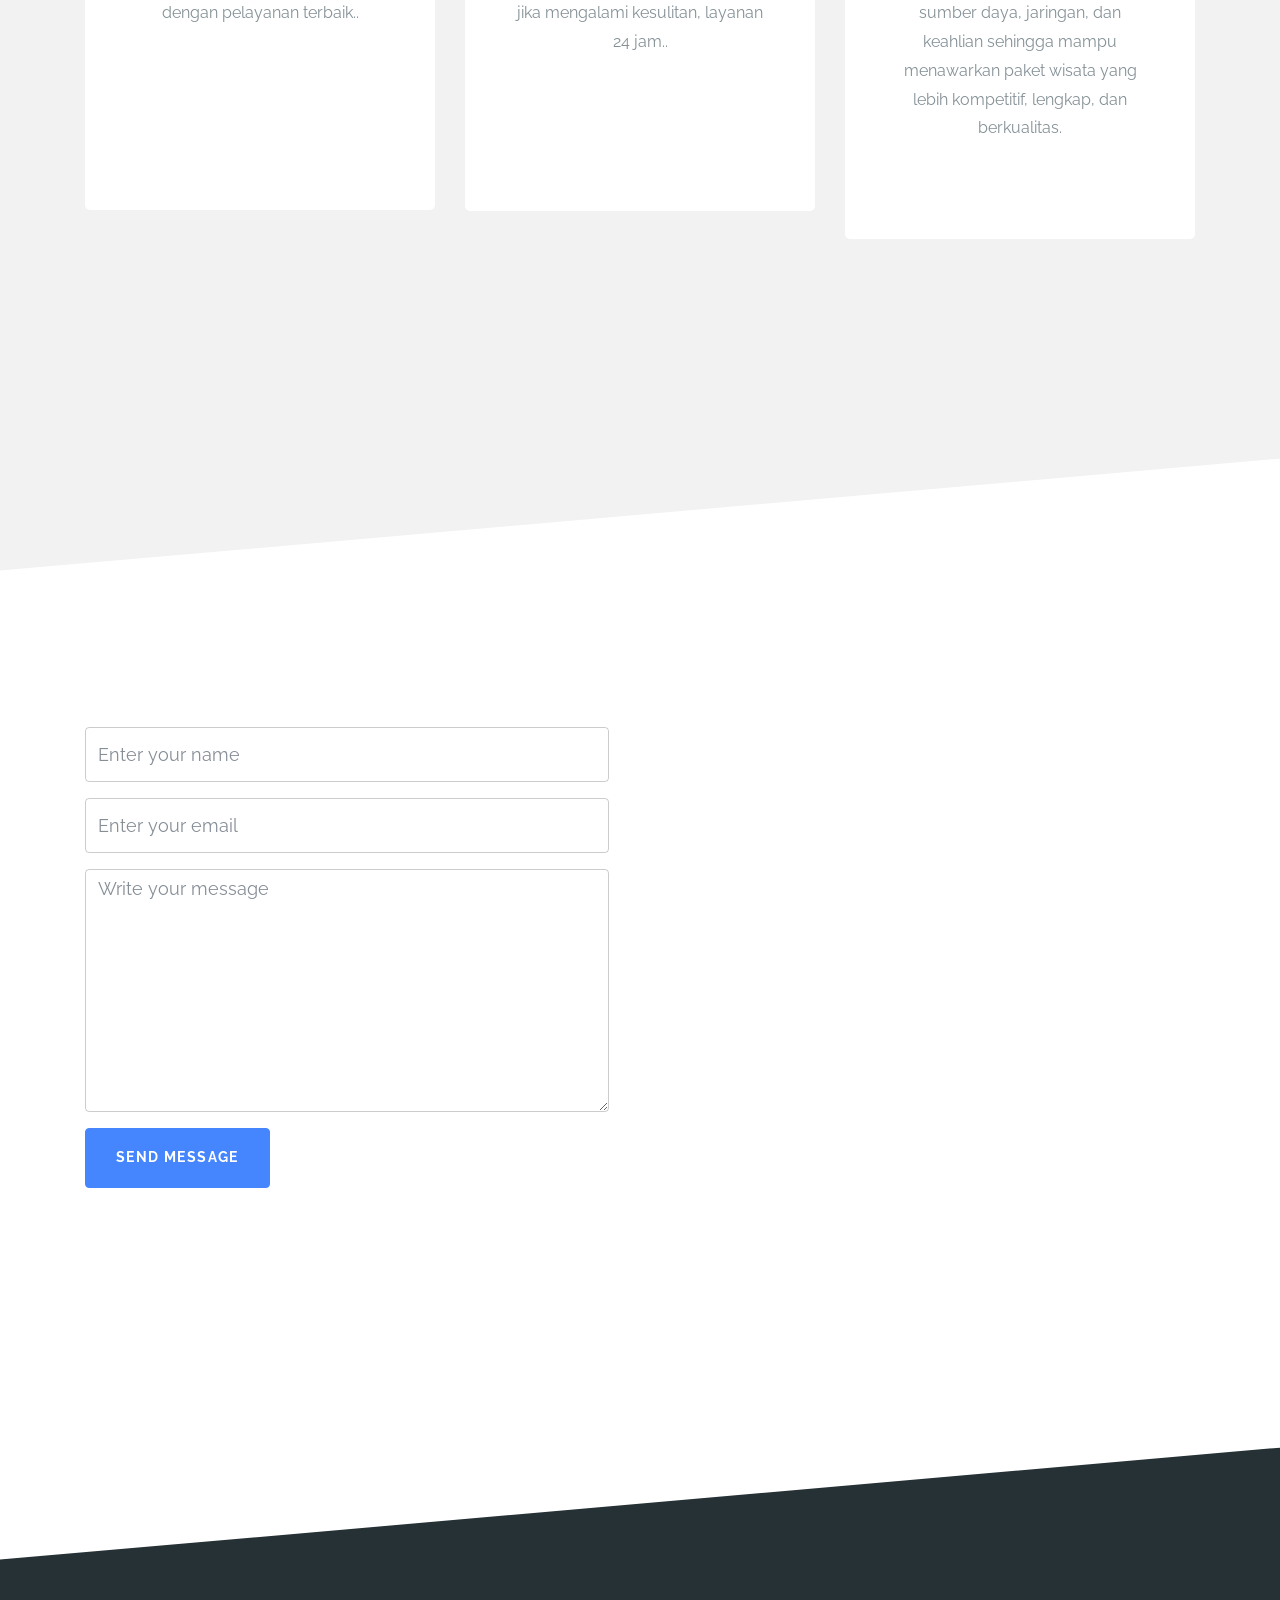
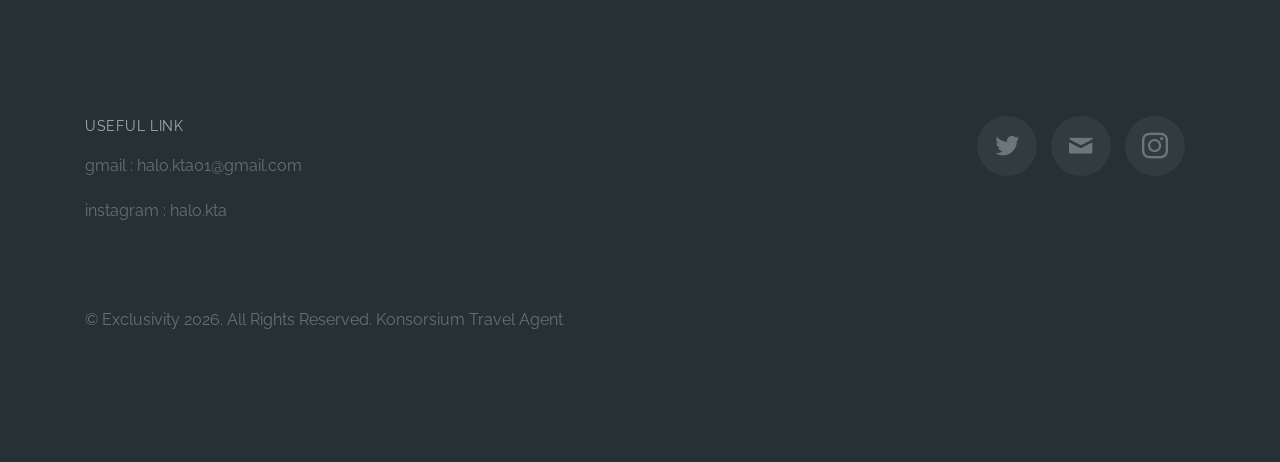
==== commit 56b98de4: "Enhance package card styles and responsiveness Added styles for package cards and responsive design." ====
--- a/index.html
+++ b/index.html
@@ -21,6 +21,30 @@
      <style>
     /* FAB Wrapper */
 /* FAB Wrapper */
+.package-card {
+  background: #fff;
+  border-radius: 10px;
+  overflow: hidden;
+  height: 100%;
+  box-shadow: 0 6px 18px rgba(0,0,0,0.08);
+}
+
+.package-img {
+  width: 100%;
+  height: 230px;
+  object-fit: cover;
+}
+
+.package-card p {
+  font-size: 14.5px;
+  line-height: 1.65;
+}
+
+@media (max-width: 576px) {
+  .package-img {
+    height: 200px;
+  }
+}
 .fab-wrapper {
   position: fixed;
   bottom: 25px;
@@ -245,7 +269,6 @@
   </div>
 </div>
 
-
     </section>
 
     
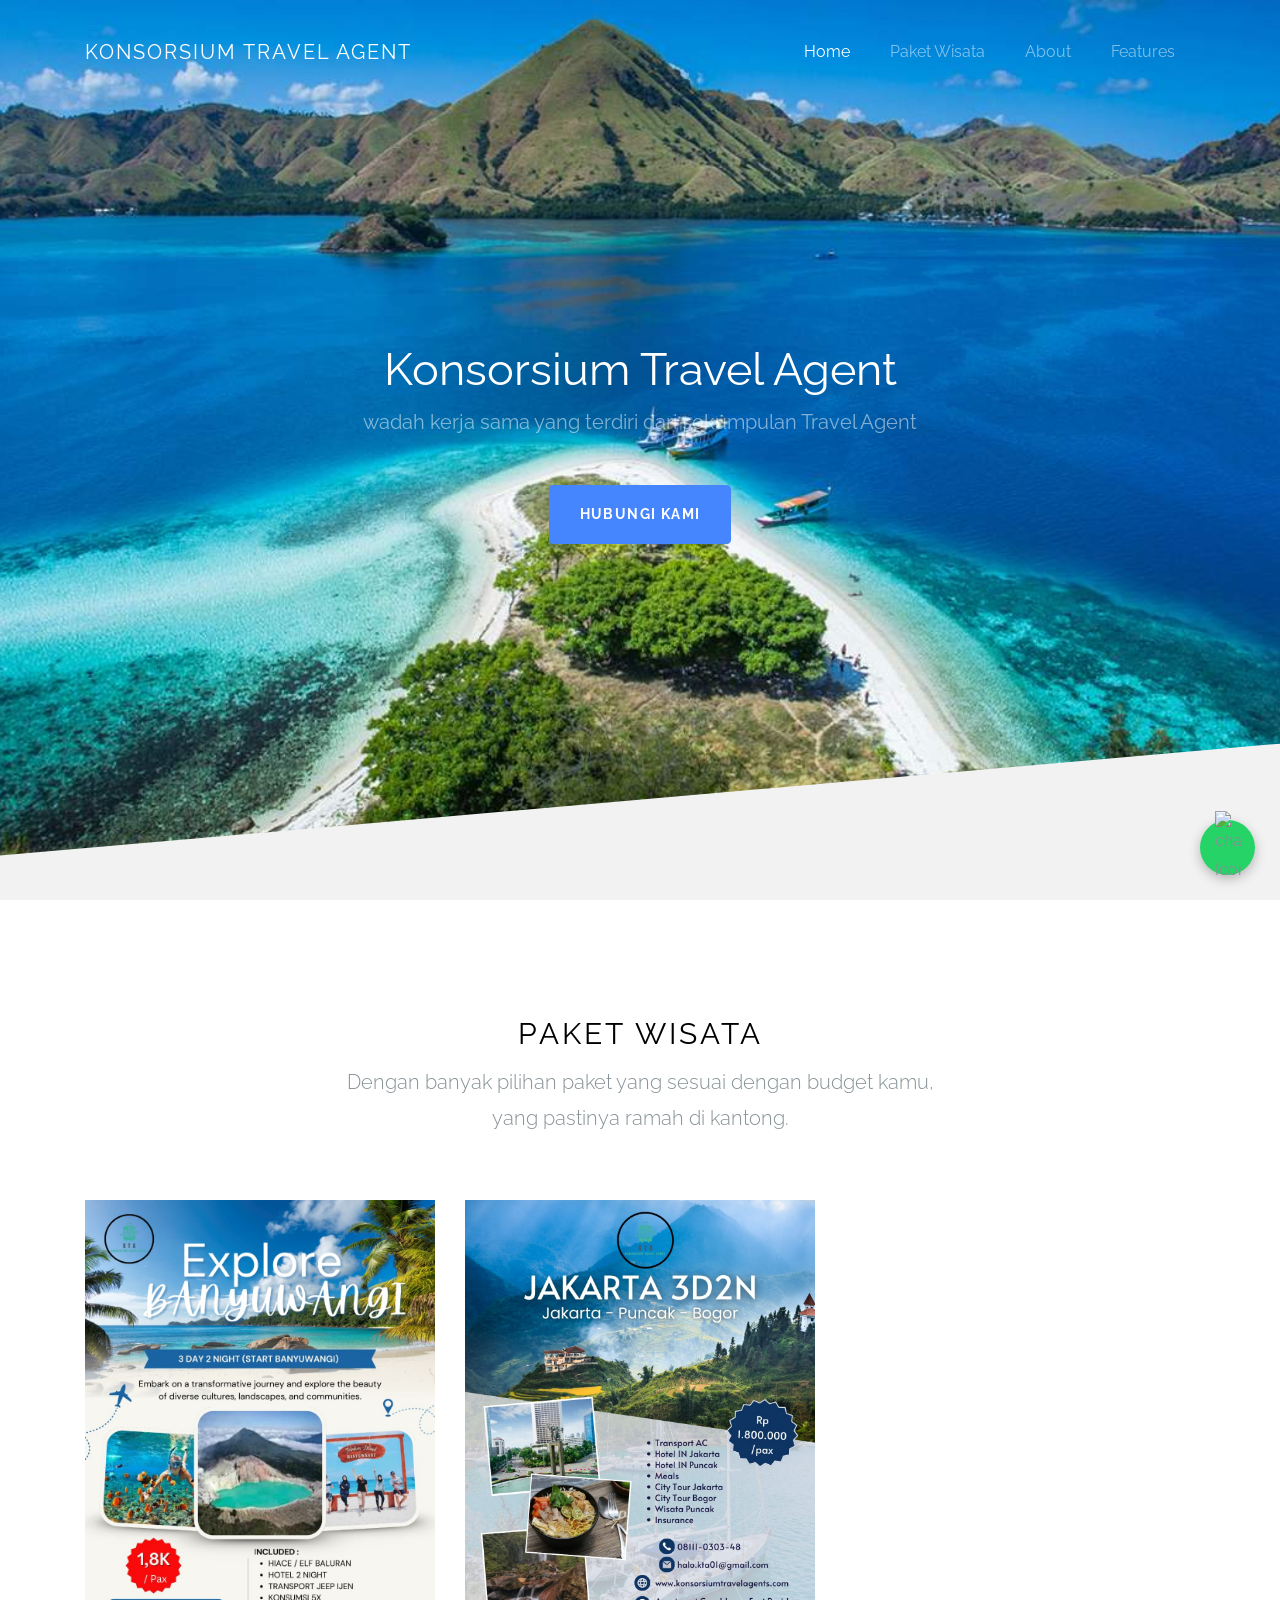
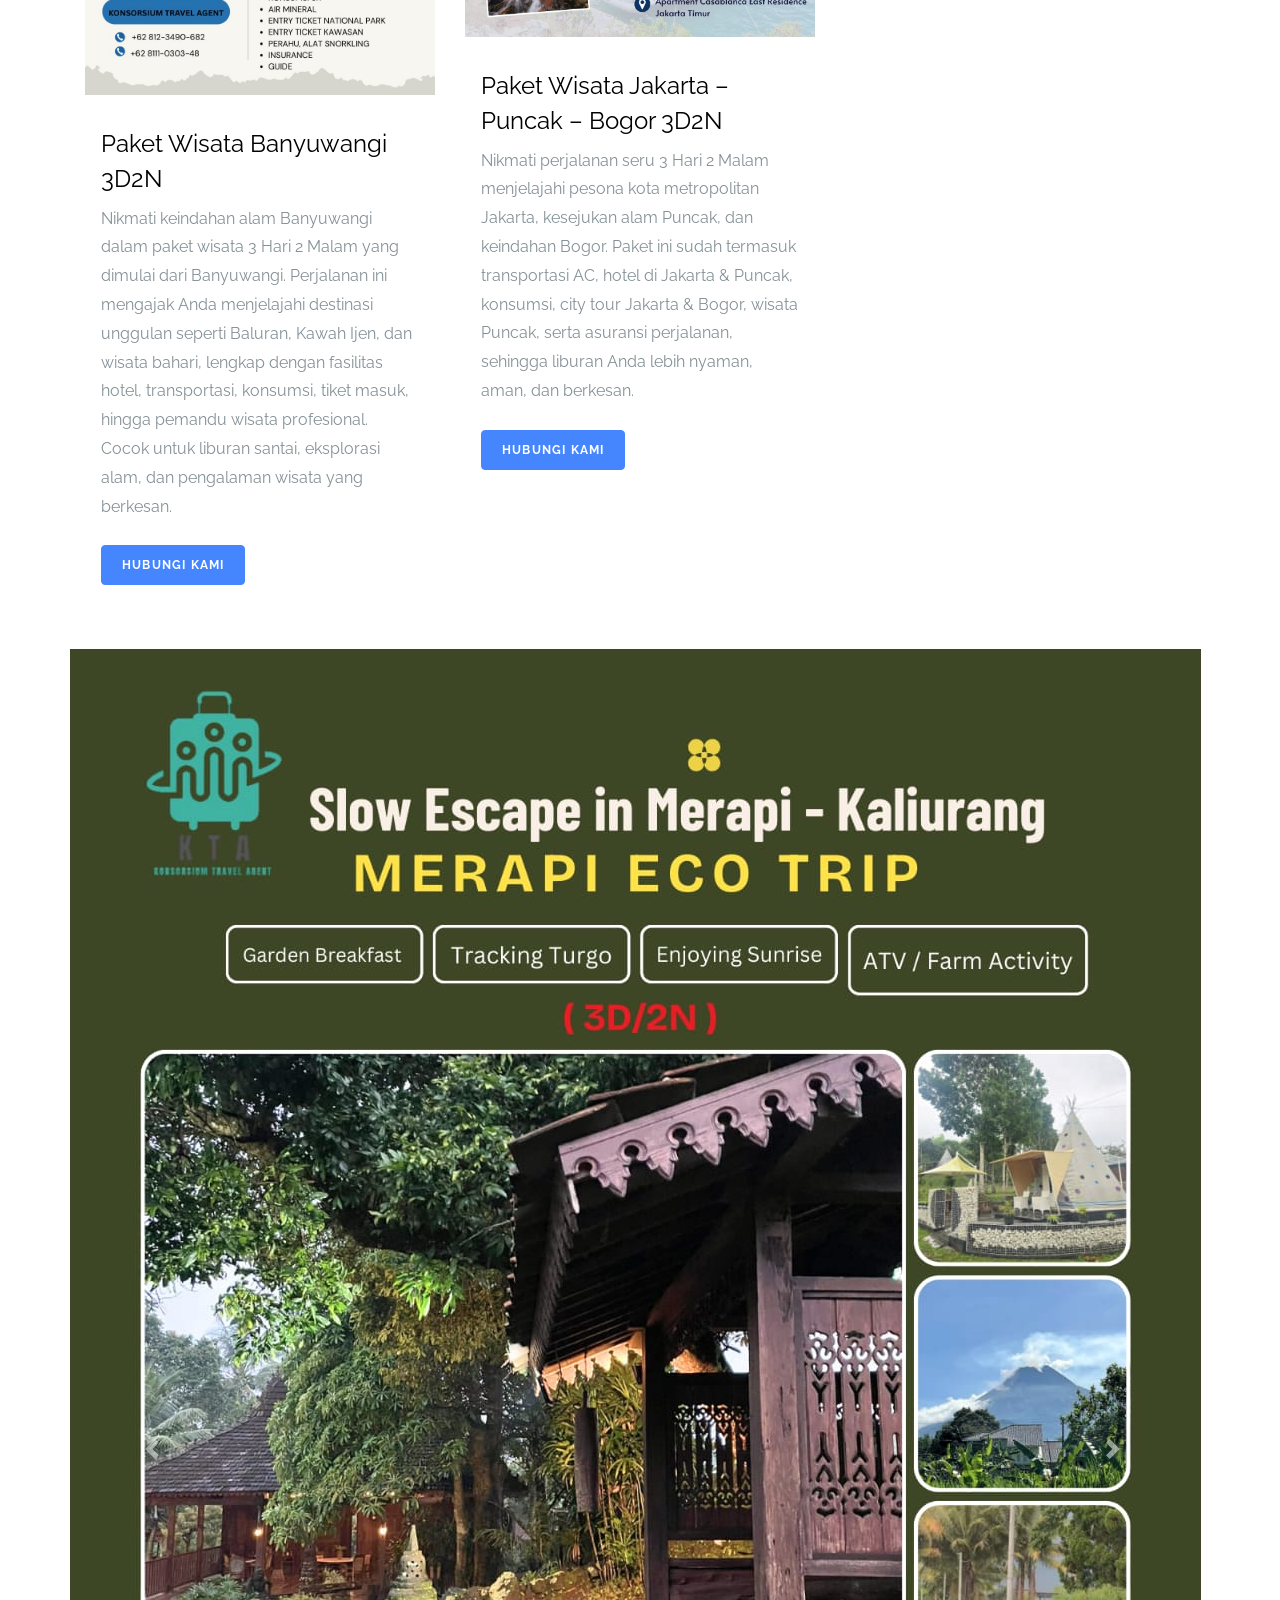
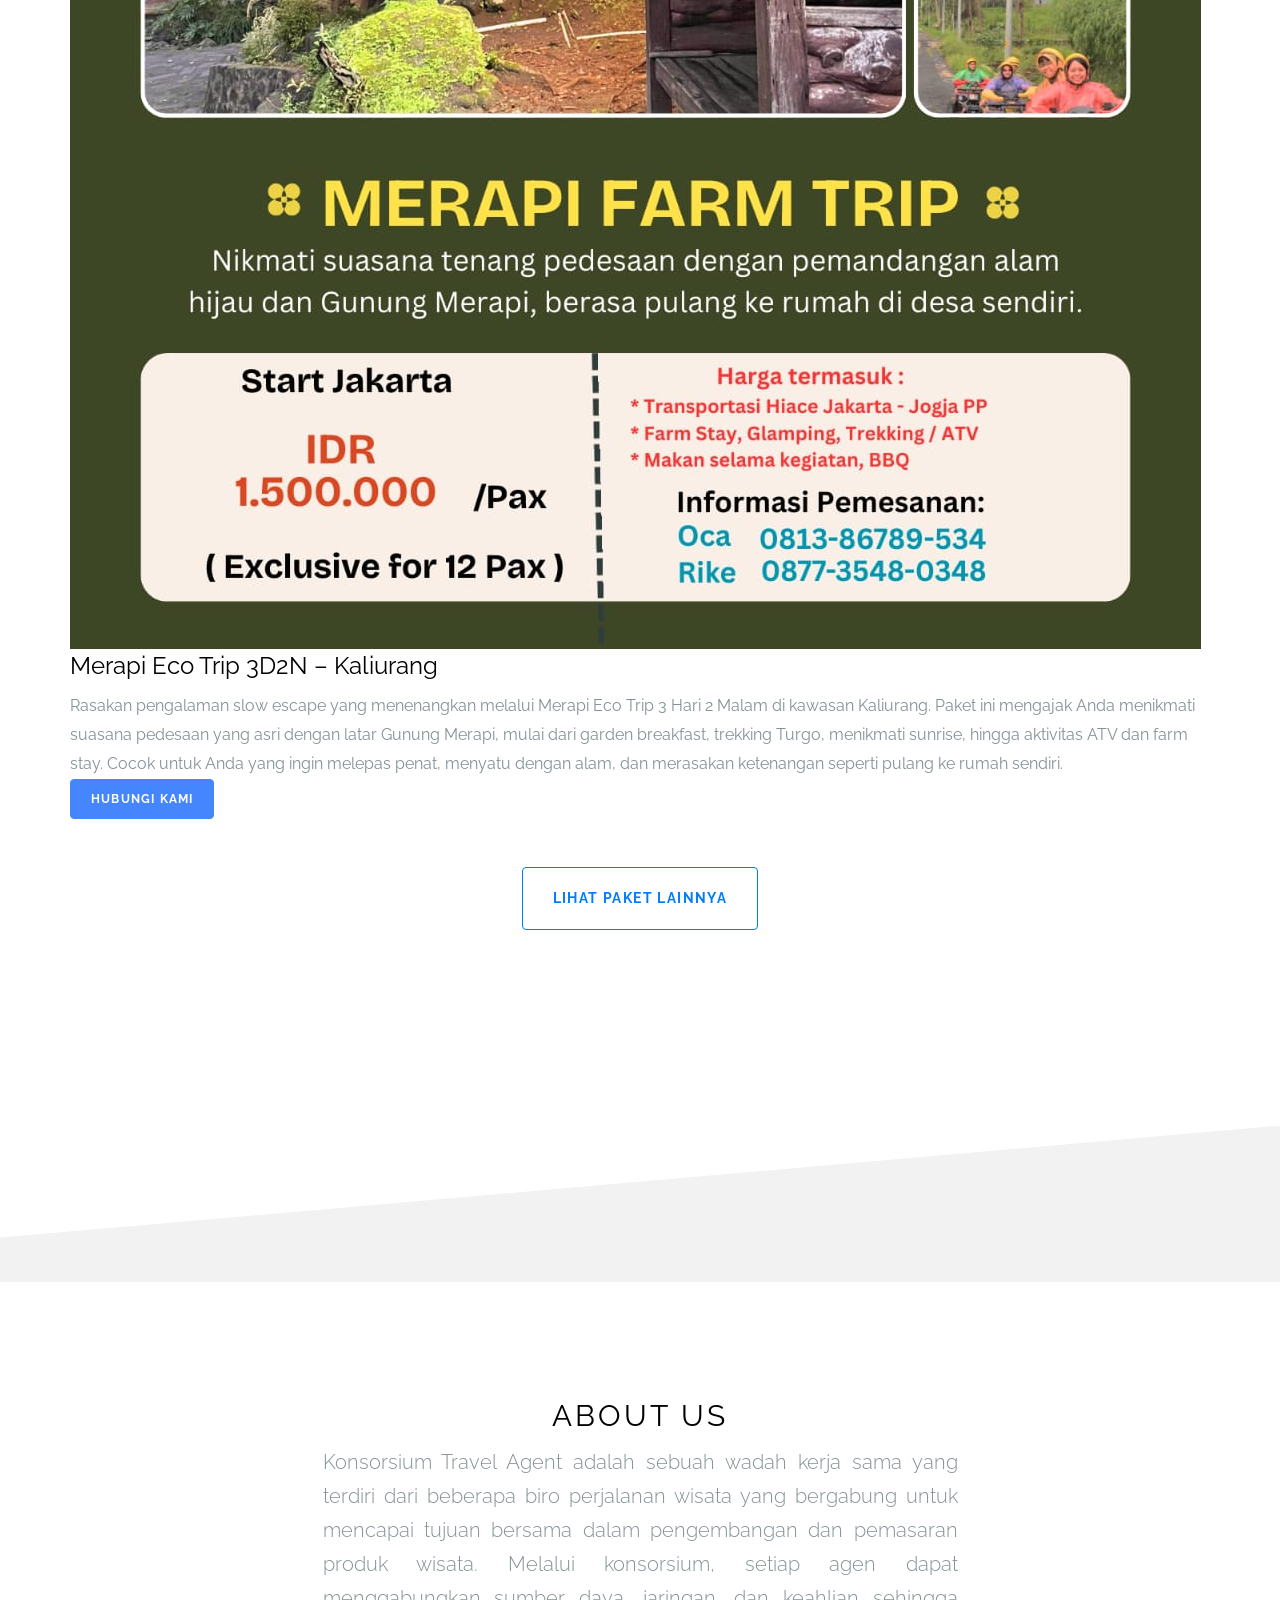
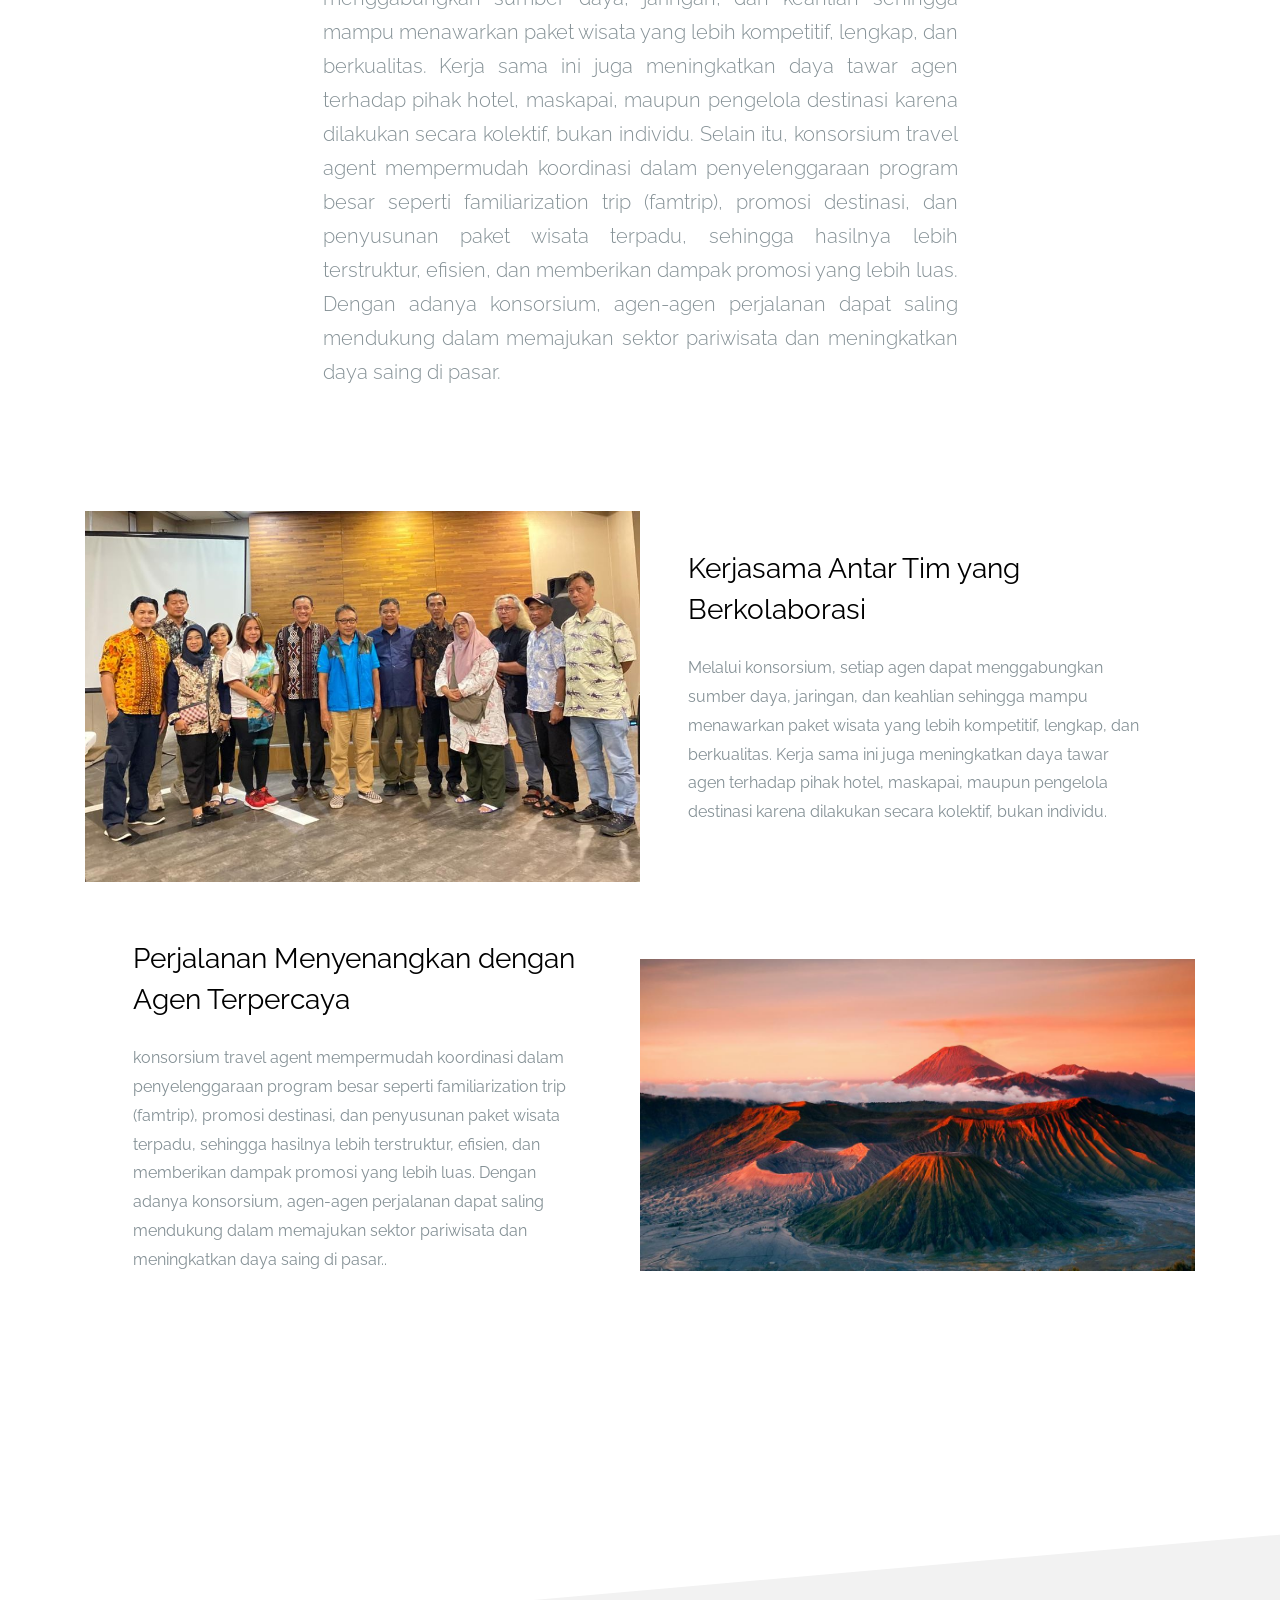
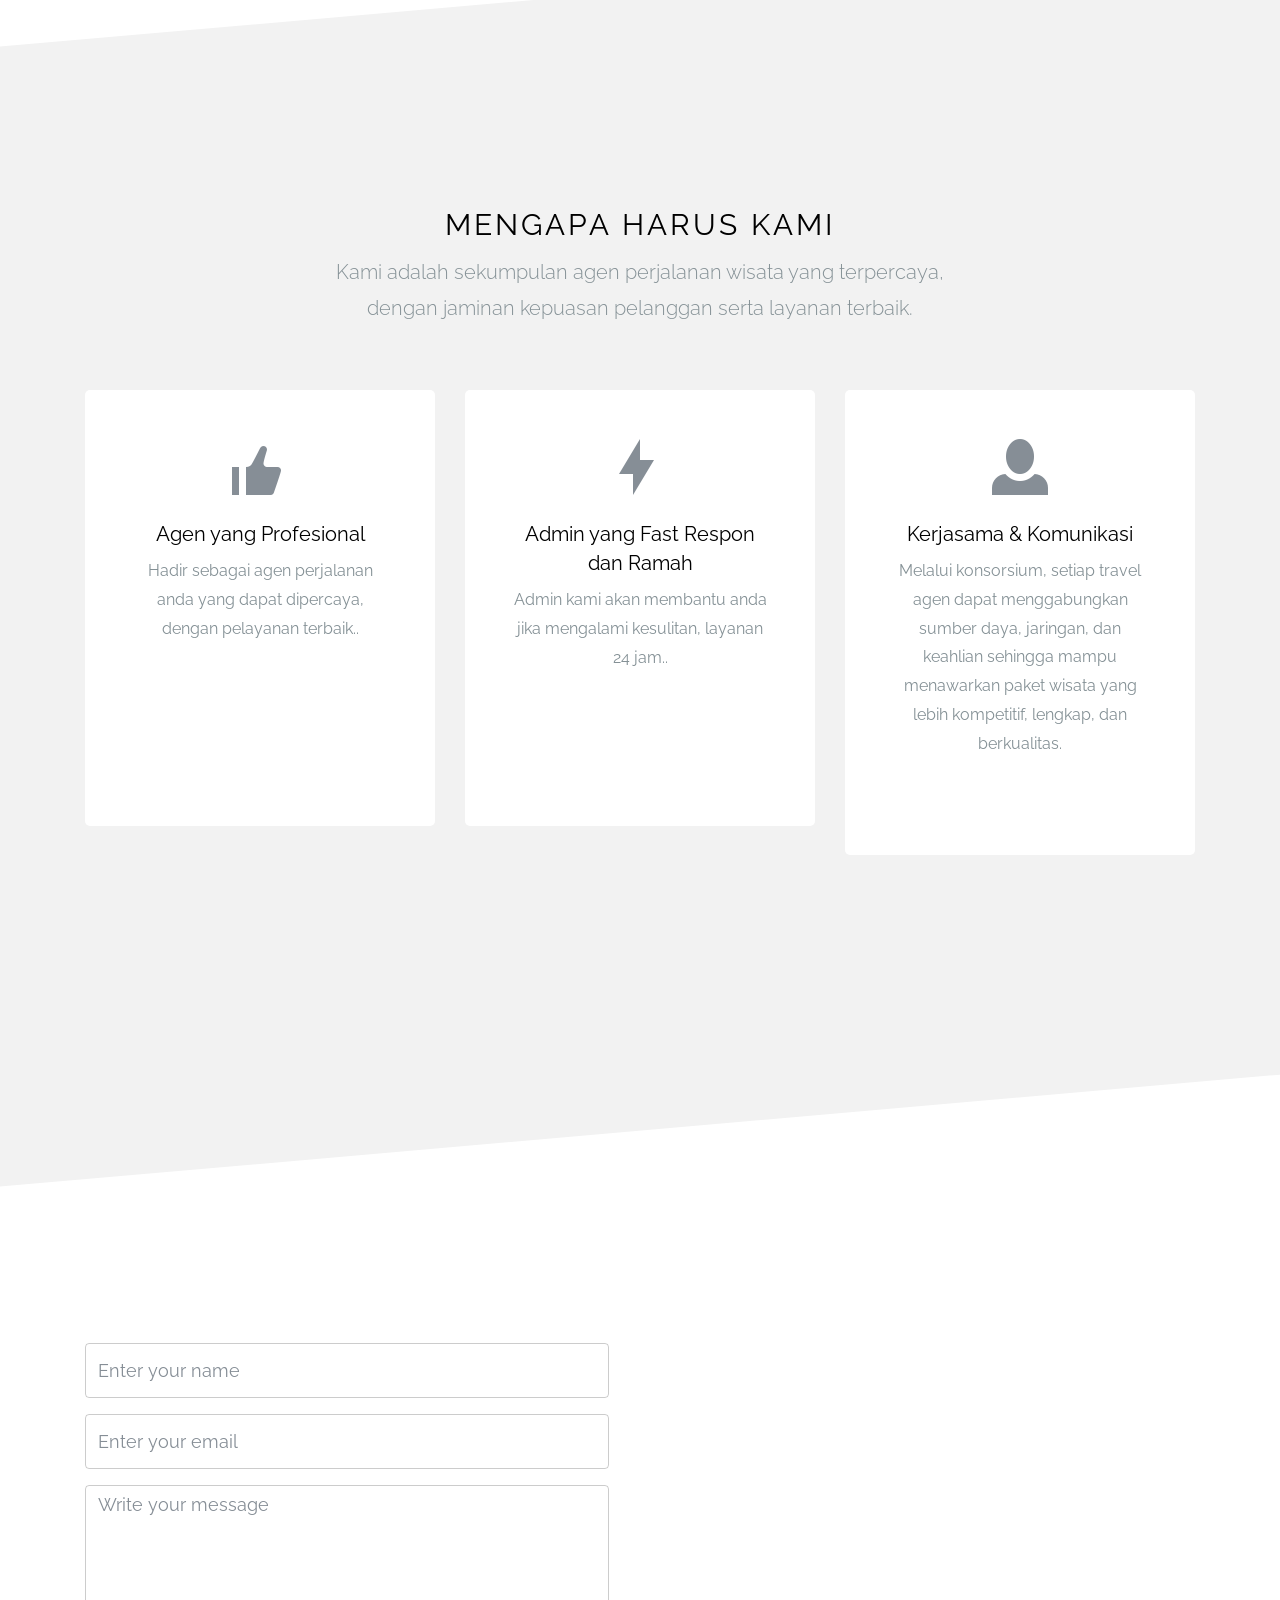
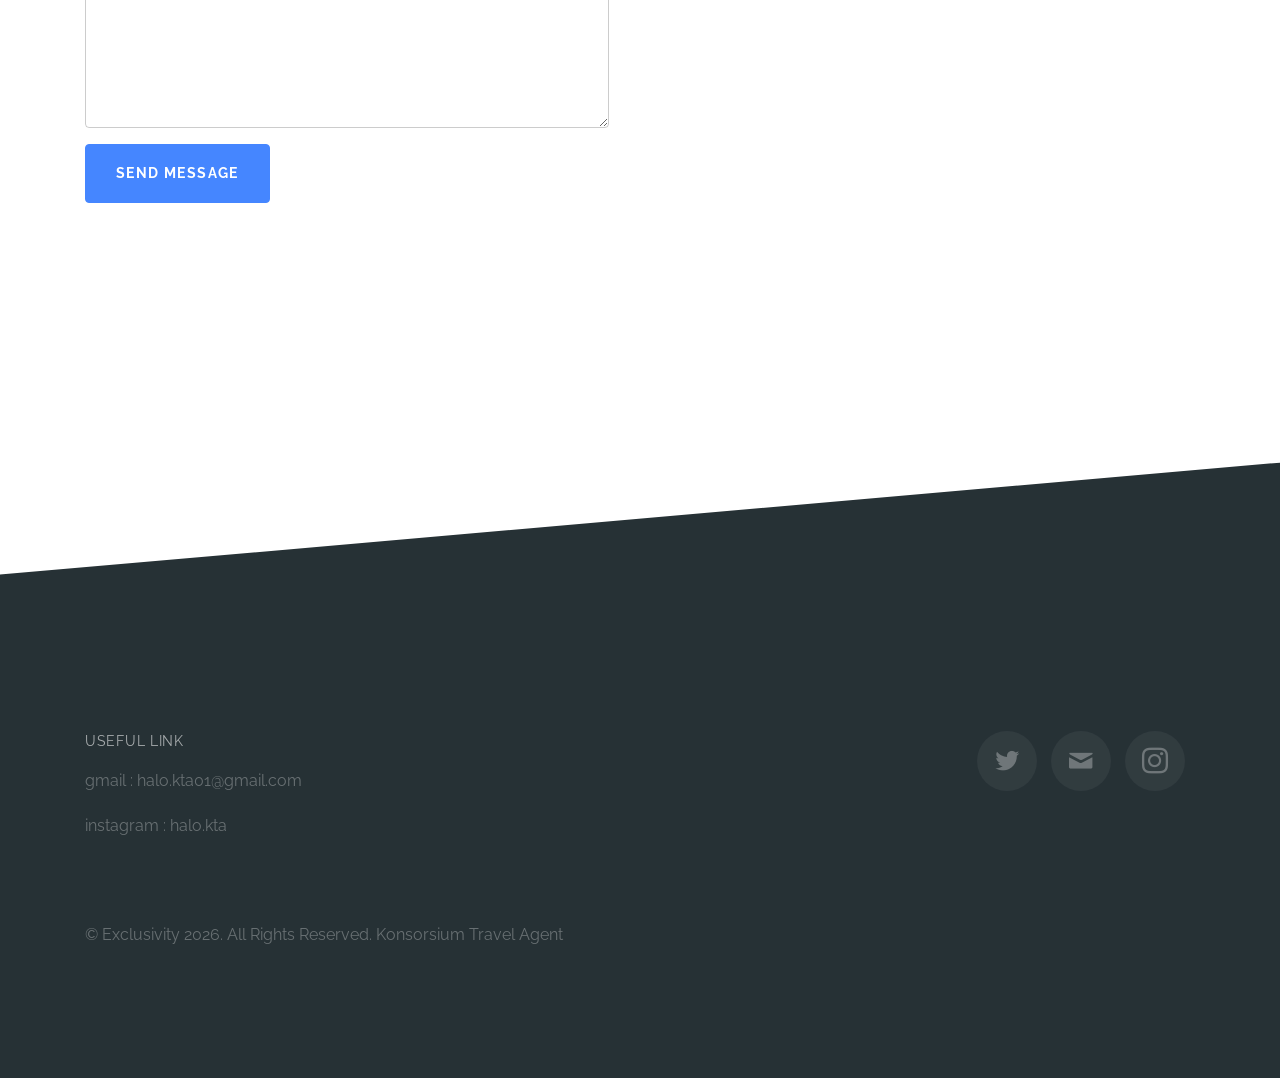
==== commit d4c39ec9: "Refactor package display and remove unused styles" ====
--- a/index.html
+++ b/index.html
@@ -21,30 +21,6 @@
      <style>
     /* FAB Wrapper */
 /* FAB Wrapper */
-.package-card {
-  background: #fff;
-  border-radius: 10px;
-  overflow: hidden;
-  height: 100%;
-  box-shadow: 0 6px 18px rgba(0,0,0,0.08);
-}
-
-.package-img {
-  width: 100%;
-  height: 230px;
-  object-fit: cover;
-}
-
-.package-card p {
-  font-size: 14.5px;
-  line-height: 1.65;
-}
-
-@media (max-width: 576px) {
-  .package-img {
-    height: 200px;
-  }
-}
 .fab-wrapper {
   position: fixed;
   bottom: 25px;
@@ -190,85 +166,66 @@
           </div>
         </div>
         <!-- END row -->
-
-<div class="row">
-
-  <!-- Paket Banyuwangi -->
-  <div class="col-lg-4 col-md-6 mb-5 ftco-animate">
-    <div class="package-card">
-      <img src="images/Trip-1-Banyuwangi.jpg" class="package-img" alt="Banyuwangi">
-
-      <div class="p-3">
-        <h3 class="h4">Paket Wisata Banyuwangi 3D2N</h3>
-        <p class="mb-4">
-          Nikmati keindahan alam Banyuwangi dalam paket wisata 3 Hari 2 Malam yang
-          dimulai dari Banyuwangi. Perjalanan ini mengajak Anda menjelajahi destinasi
-          unggulan seperti Baluran, Kawah Ijen, dan wisata bahari, lengkap dengan
-          fasilitas hotel, transportasi, konsumsi, tiket masuk, hingga pemandu
-          wisata profesional. Cocok untuk liburan santai, eksplorasi alam, dan
-          pengalaman wisata yang berkesan.
-        </p>
-        <a href="https://wa.me/62811030348?text=Halo%20Admin,%20saya%20ingin%20informasi%20paket%20wisata%20ini."
-           class="btn btn-primary btn-sm"
-           target="_blank">Hubungi Kami</a>
-      </div>
+        <div class="row">
+          <div class="col-lg-4 mb-5 ftco-animate">
+            <figure><img src="images/Trip-1-Banyuwangi.jpg" alt="Free Template by Free-Template.co" class="img-fluid"></figure>
+            <div class="p-3">
+              <h3 class="h4">Paket Wisata Banyuwangi 3D2N</h3>
+              <p class="mb-4">Nikmati keindahan alam Banyuwangi dalam paket wisata 3 Hari 2 Malam yang dimulai dari Banyuwangi. Perjalanan ini mengajak Anda menjelajahi destinasi unggulan seperti Baluran, Kawah Ijen, dan wisata bahari, lengkap dengan fasilitas hotel, transportasi, konsumsi, tiket masuk, hingga pemandu wisata profesional. Cocok untuk liburan santai, eksplorasi alam, dan pengalaman wisata yang berkesan.</p>
+            <p class="mb-0">
+  <a href="https://wa.me/62811030348?text=Halo%20Admin,%20saya%20ingin%20informasi%20paket%20wisata%20ini."
+     class="btn btn-primary btn-sm"
+     target="_blank"> Hubungi Kami</a></p>
+     </div>
+          </div>
+
+
+          <div class="col-lg-4 mb-5 ftco-animate">
+            <figure><img src="images/Trip-2-Jakarta.jpg" alt="Free Template by Free-Template.co" class="img-fluid"></figure>
+            <div class="p-3">
+              <h3 class="h4">Paket Wisata Jakarta – Puncak – Bogor 3D2N</h3>
+              <p class="mb-4">Nikmati perjalanan seru 3 Hari 2 Malam menjelajahi pesona kota metropolitan Jakarta, kesejukan alam Puncak, dan keindahan Bogor. Paket ini sudah termasuk transportasi AC, hotel di Jakarta & Puncak, konsumsi, city tour Jakarta & Bogor, wisata Puncak, serta asuransi perjalanan, sehingga liburan Anda lebih nyaman, aman, dan berkesan.</p>
+              <a href="https://wa.me/62811030348?text=Halo%20Admin,%20saya%20ingin%20informasi%20paket%20wisata%20ini."
+     class="btn btn-primary btn-sm"
+     target="_blank"> Hubungi Kami</a></p>
+     </div>
+          </div>
+
+          <div id="merapiCarousel" class="carousel slide" data-ride="carousel">
+  <div class="carousel-inner">
+    <div class="carousel-item active">
+      <img src="images/Trip-3-Merapi.jpg" class="img-fluid">
     </div>
+
+    <div class="carousel-item">
+      <img src="images/Merapi-2.jpg" class="img-fluid">
+    </div>
+
   </div>
 
-  <!-- Paket Jakarta -->
-  <div class="col-lg-4 col-md-6 mb-5 ftco-animate">
-    <div class="package-card">
-      <img src="images/Trip-2-Jakarta.jpg" class="package-img" alt="Jakarta">
-
-      <div class="p-3">
-        <h3 class="h4">Paket Wisata Jakarta – Puncak – Bogor 3D2N</h3>
-        <p class="mb-4">
-          Nikmati perjalanan seru 3 Hari 2 Malam menjelajahi pesona kota metropolitan
-          Jakarta, kesejukan alam Puncak, dan keindahan Bogor. Paket ini sudah
-          termasuk transportasi AC, hotel di Jakarta & Puncak, konsumsi, city tour
-          Jakarta & Bogor, wisata Puncak, serta asuransi perjalanan, sehingga
-          liburan Anda lebih nyaman, aman, dan berkesan.
-        </p>
-        <a href="https://wa.me/62811030348?text=Halo%20Admin,%20saya%20ingin%20informasi%20paket%20wisata%20ini."
-           class="btn btn-primary btn-sm"
-           target="_blank">Hubungi Kami</a>
-      </div>
-    </div>
-  </div>
-
-  <!-- Paket Merapi -->
-  <div class="col-lg-4 col-md-6 mb-5 ftco-animate">
-    <div class="package-card">
-
-      <div id="merapiCarousel" class="carousel slide" data-ride="carousel">
-        <div class="carousel-inner">
-          <div class="carousel-item active">
-            <img src="images/Trip-3-Merapi.jpg" class="package-img" alt="Merapi">
-          </div>
-          <div class="carousel-item">
-            <img src="images/Merapi-2.jpg" class="package-img" alt="Merapi">
-          </div>
-        </div>
-      </div>
-
-      <div class="p-3">
-        <h3 class="h4">Merapi Eco Trip 3D2N – Kaliurang</h3>
-        <p class="mb-4">
-          Rasakan pengalaman slow escape yang menenangkan melalui Merapi Eco Trip
-          3 Hari 2 Malam di kawasan Kaliurang. Paket ini mengajak Anda menikmati
-          suasana pedesaan yang asri dengan latar Gunung Merapi, mulai dari garden
-          breakfast, trekking Turgo, menikmati sunrise, hingga aktivitas ATV dan
-          farm stay. Cocok untuk Anda yang ingin melepas penat, menyatu dengan alam,
-          dan merasakan ketenangan seperti pulang ke rumah sendiri.
-        </p>
-        <a href="https://wa.me/62811030348?text=Halo%20Admin,%20saya%20ingin%20informasi%20paket%20wisata%20ini."
-           class="btn btn-primary btn-sm"
-           target="_blank">Hubungi Kami</a>
-      </div>
-    </div>
+  <a class="carousel-control-prev" href="#merapiCarousel" role="button" data-slide="prev">
+    <span class="carousel-control-prev-icon"></span>
+  </a>
+  <a class="carousel-control-next" href="#merapiCarousel" role="button" data-slide="next">
+    <span class="carousel-control-next-icon"></span>
+  </a>
+</div>
+ <h3 class="h4">Merapi Eco Trip 3D2N – Kaliurang</h3>
+              <p class="mb-4">Rasakan pengalaman slow escape yang menenangkan melalui Merapi Eco Trip 3 Hari 2 Malam di kawasan Kaliurang. Paket ini mengajak Anda menikmati suasana pedesaan yang asri dengan latar Gunung Merapi, mulai dari garden breakfast, trekking Turgo, menikmati sunrise, hingga aktivitas ATV dan farm stay. Cocok untuk Anda yang ingin melepas penat, menyatu dengan alam, dan merasakan ketenangan seperti pulang ke rumah sendiri.              <a href="https://wa.me/6287735480348?text=Halo%20Admin,%20saya%20ingin%20informasi%20paket%20wisata."
+               <a href="https://wa.me/62811030348?text=Halo%20Admin,%20saya%20ingin%20informasi%20paket%20wisata%20ini."
+     class="btn btn-primary btn-sm"
+     target="_blank"> Hubungi Kami</a></p>
+     </div>
+          </div>
+        </div>
+      </div>
+      <div class="row">
+  <div class="col-md-12 text-center mt-4">
+    <a href="paket.html" class="btn btn-outline-primary btn-lg">
+      Lihat Paket Lainnya
+    </a>
   </div>
 </div>
-
     </section>
 
     
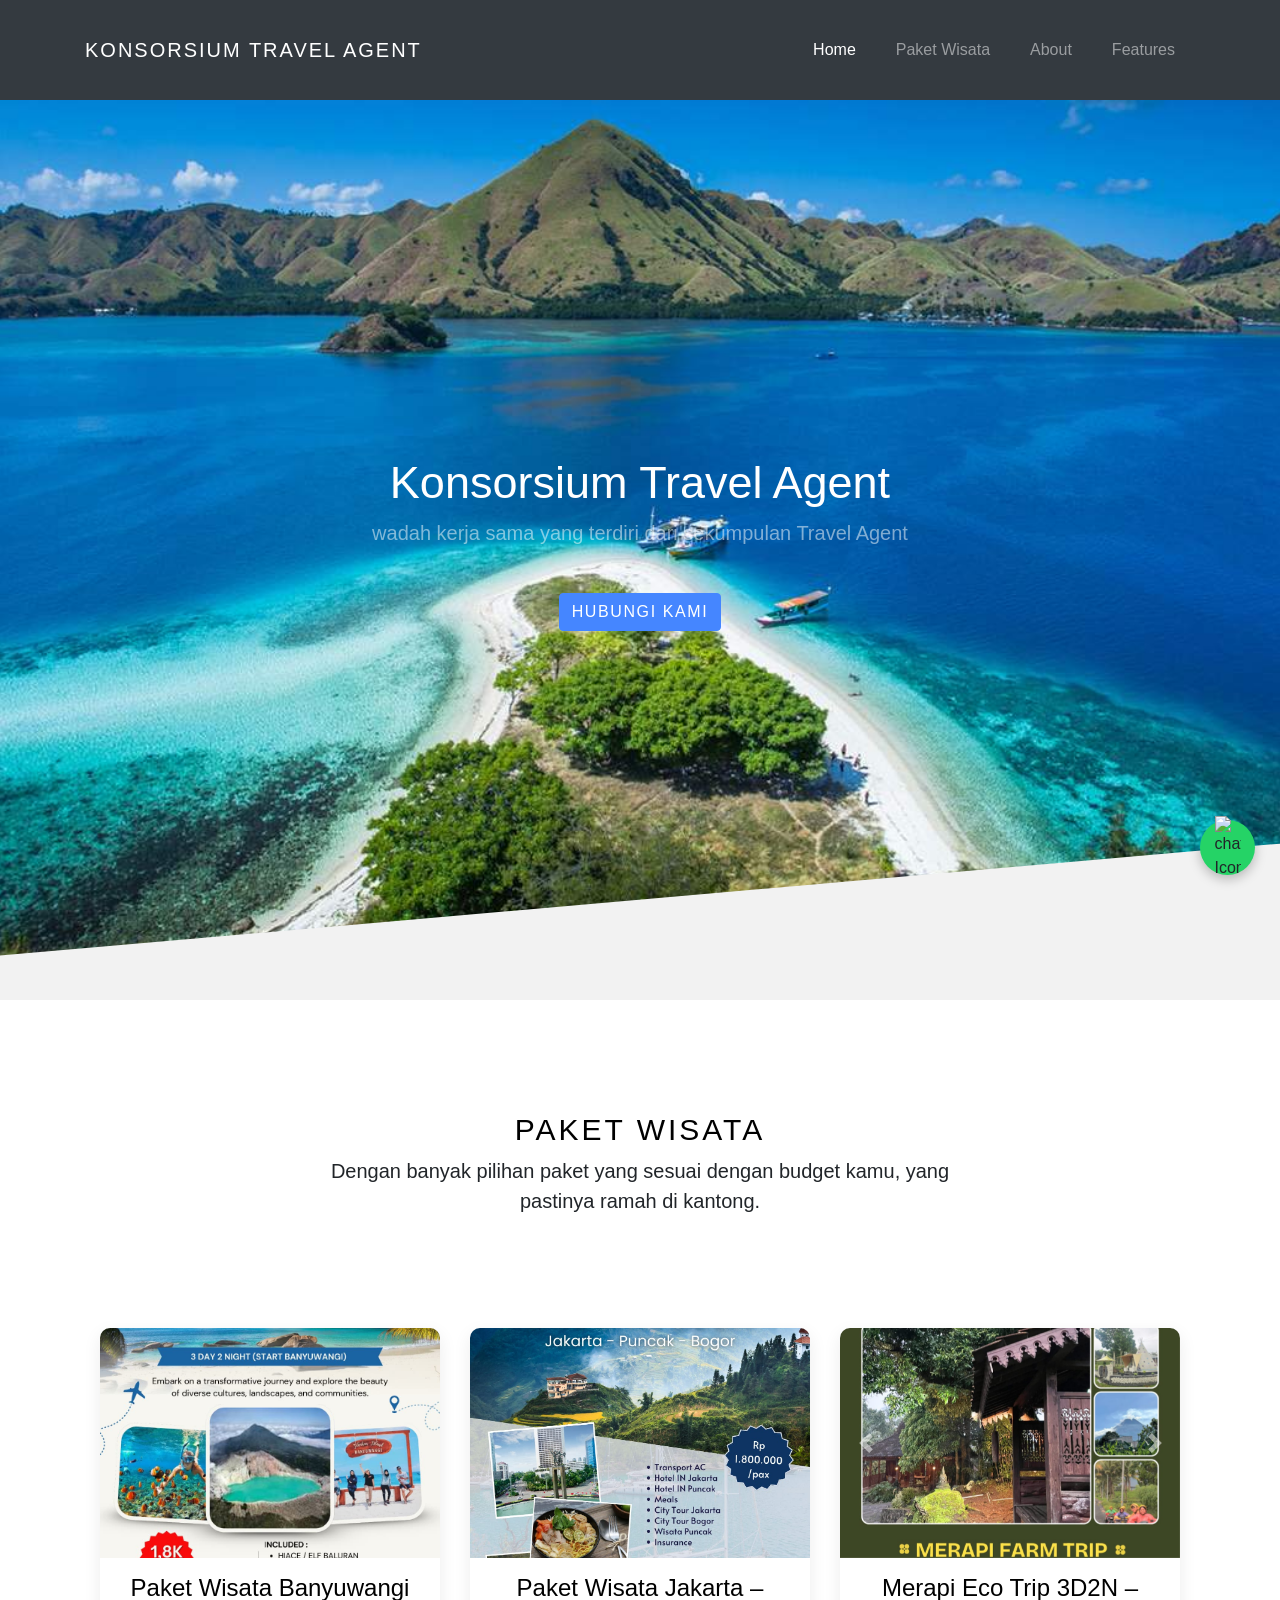
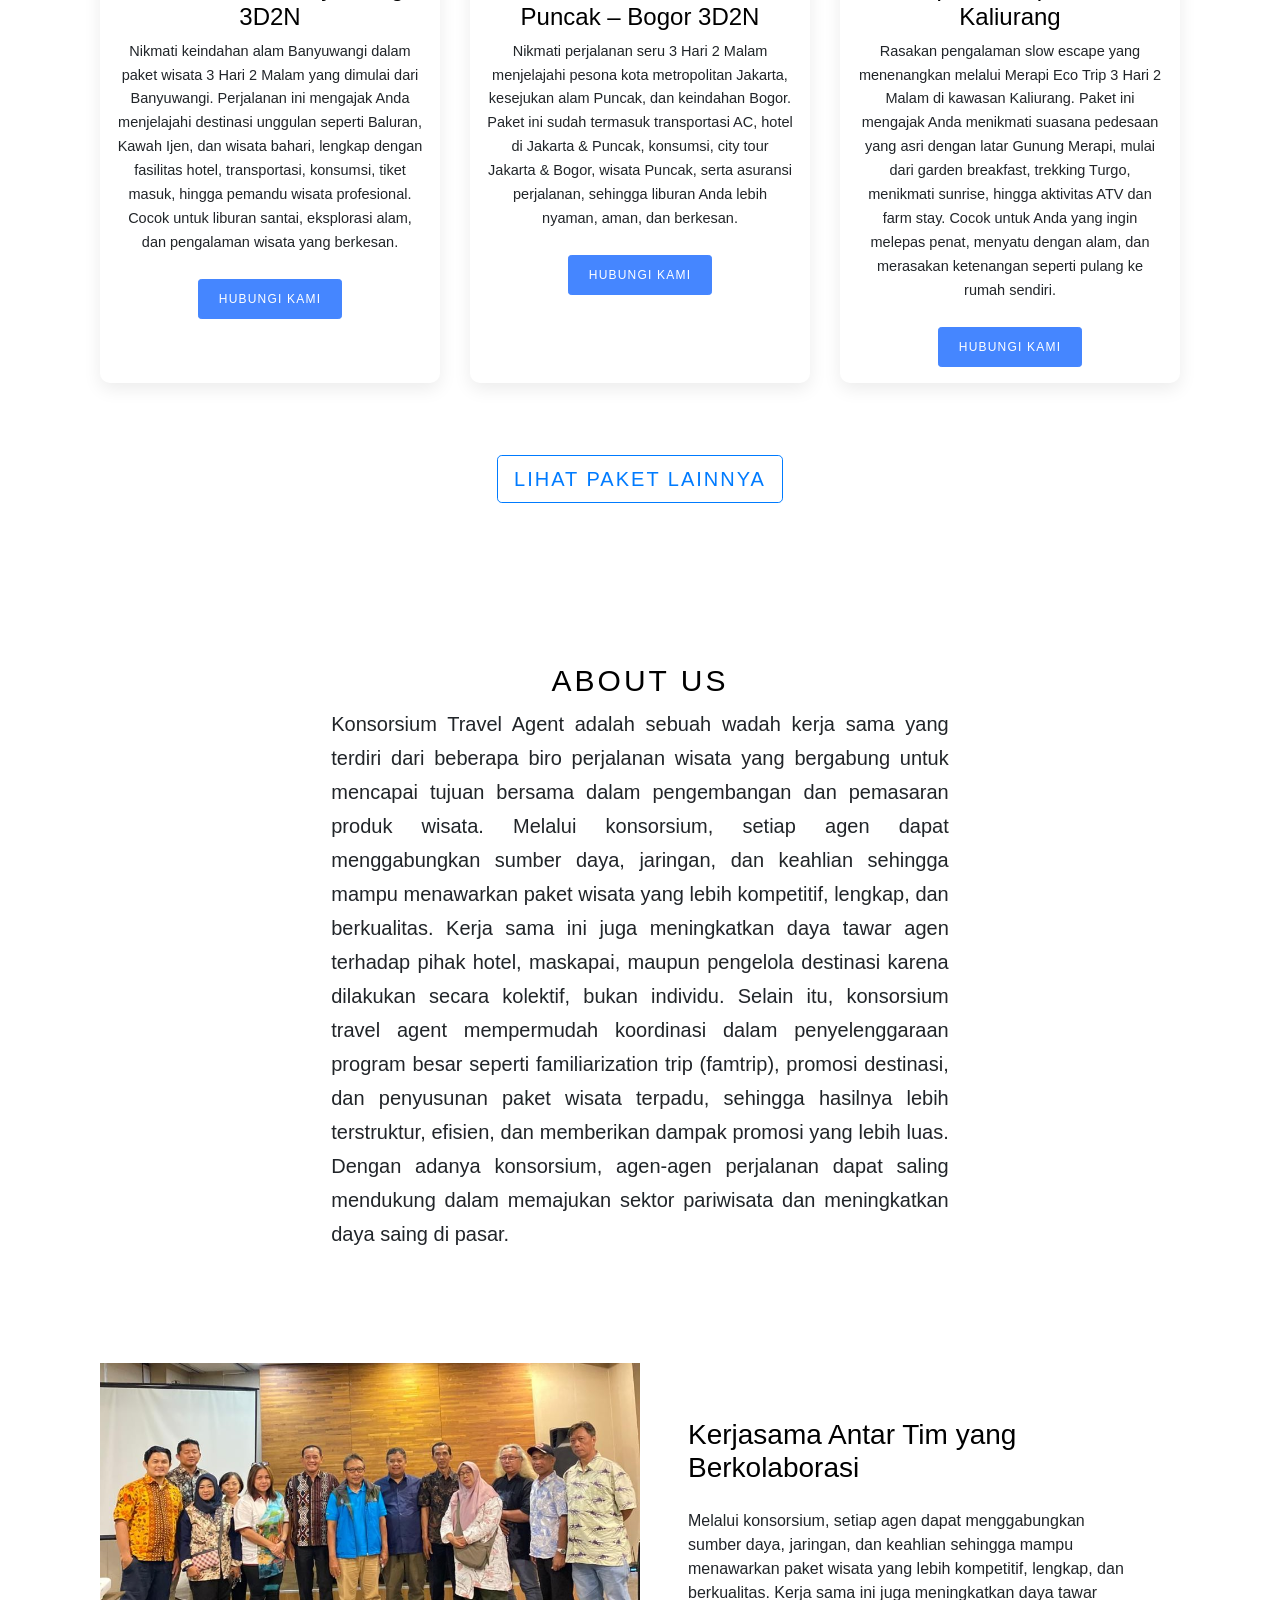
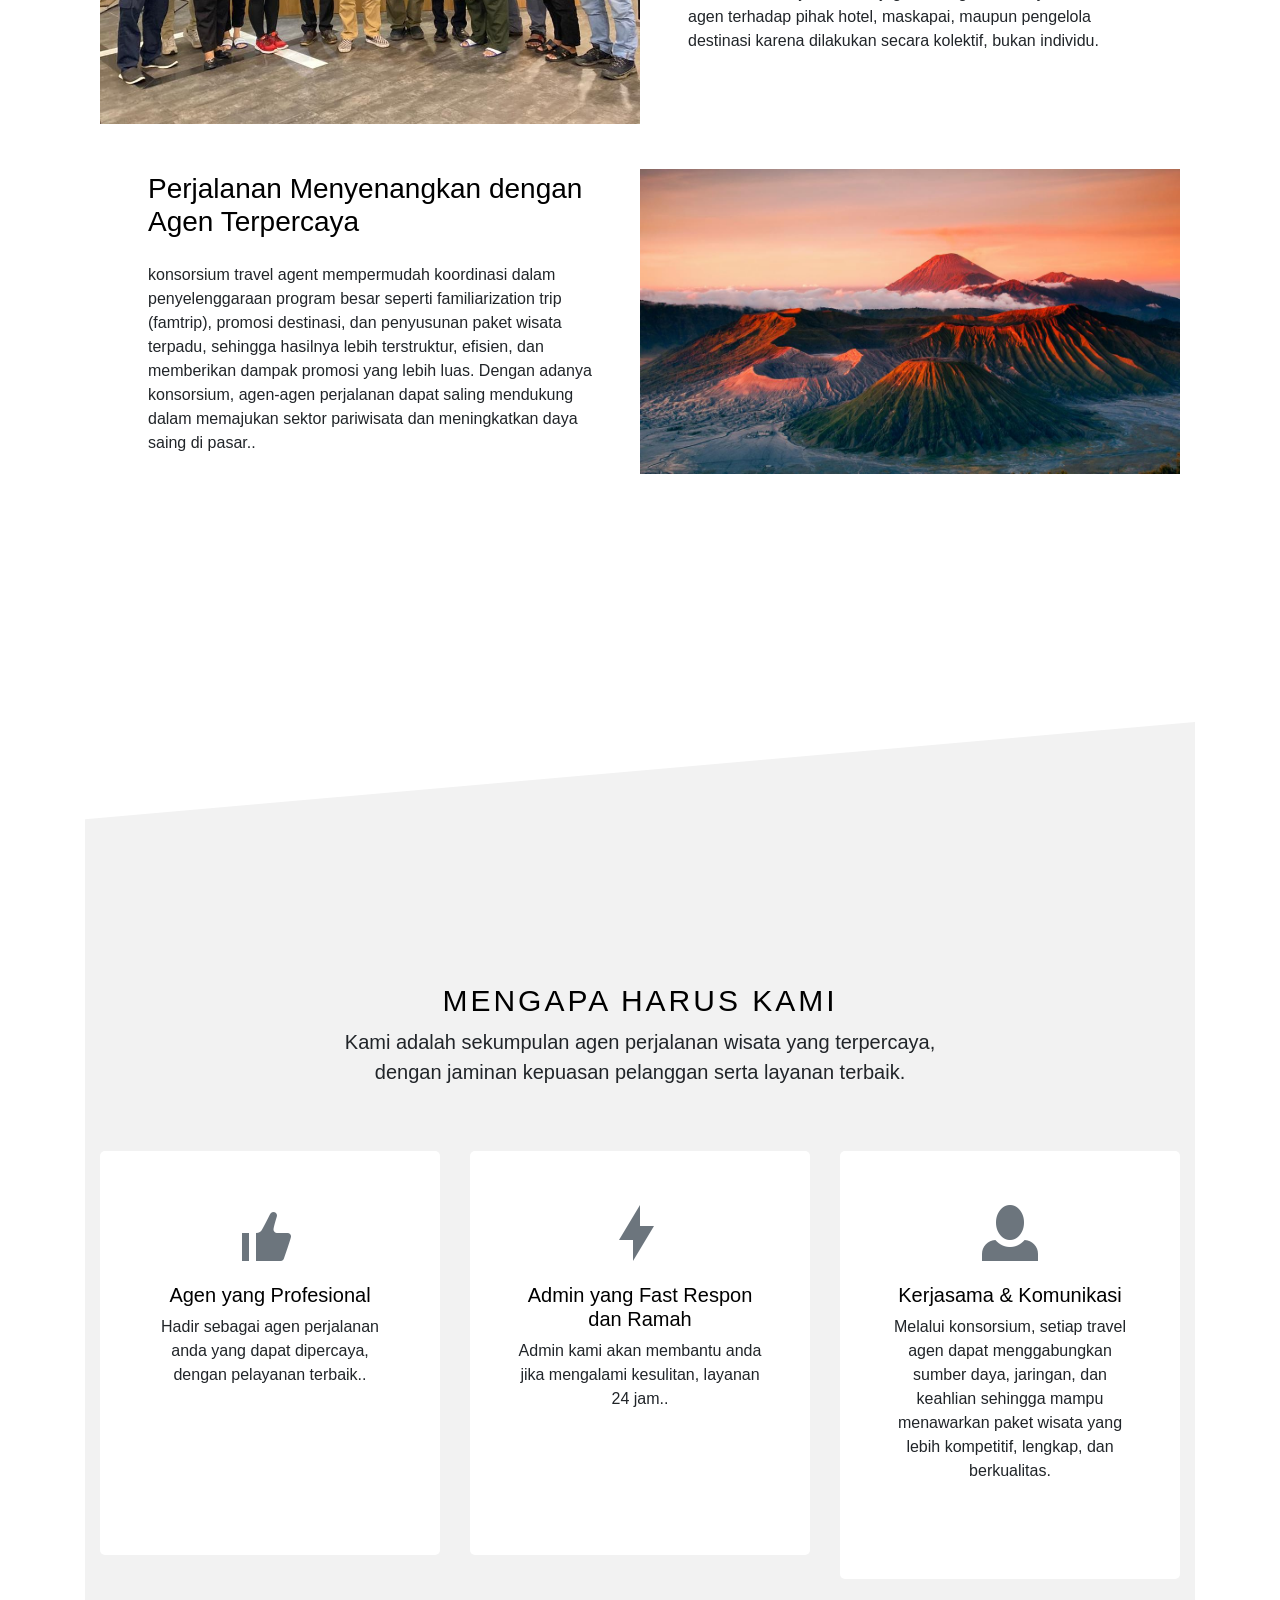
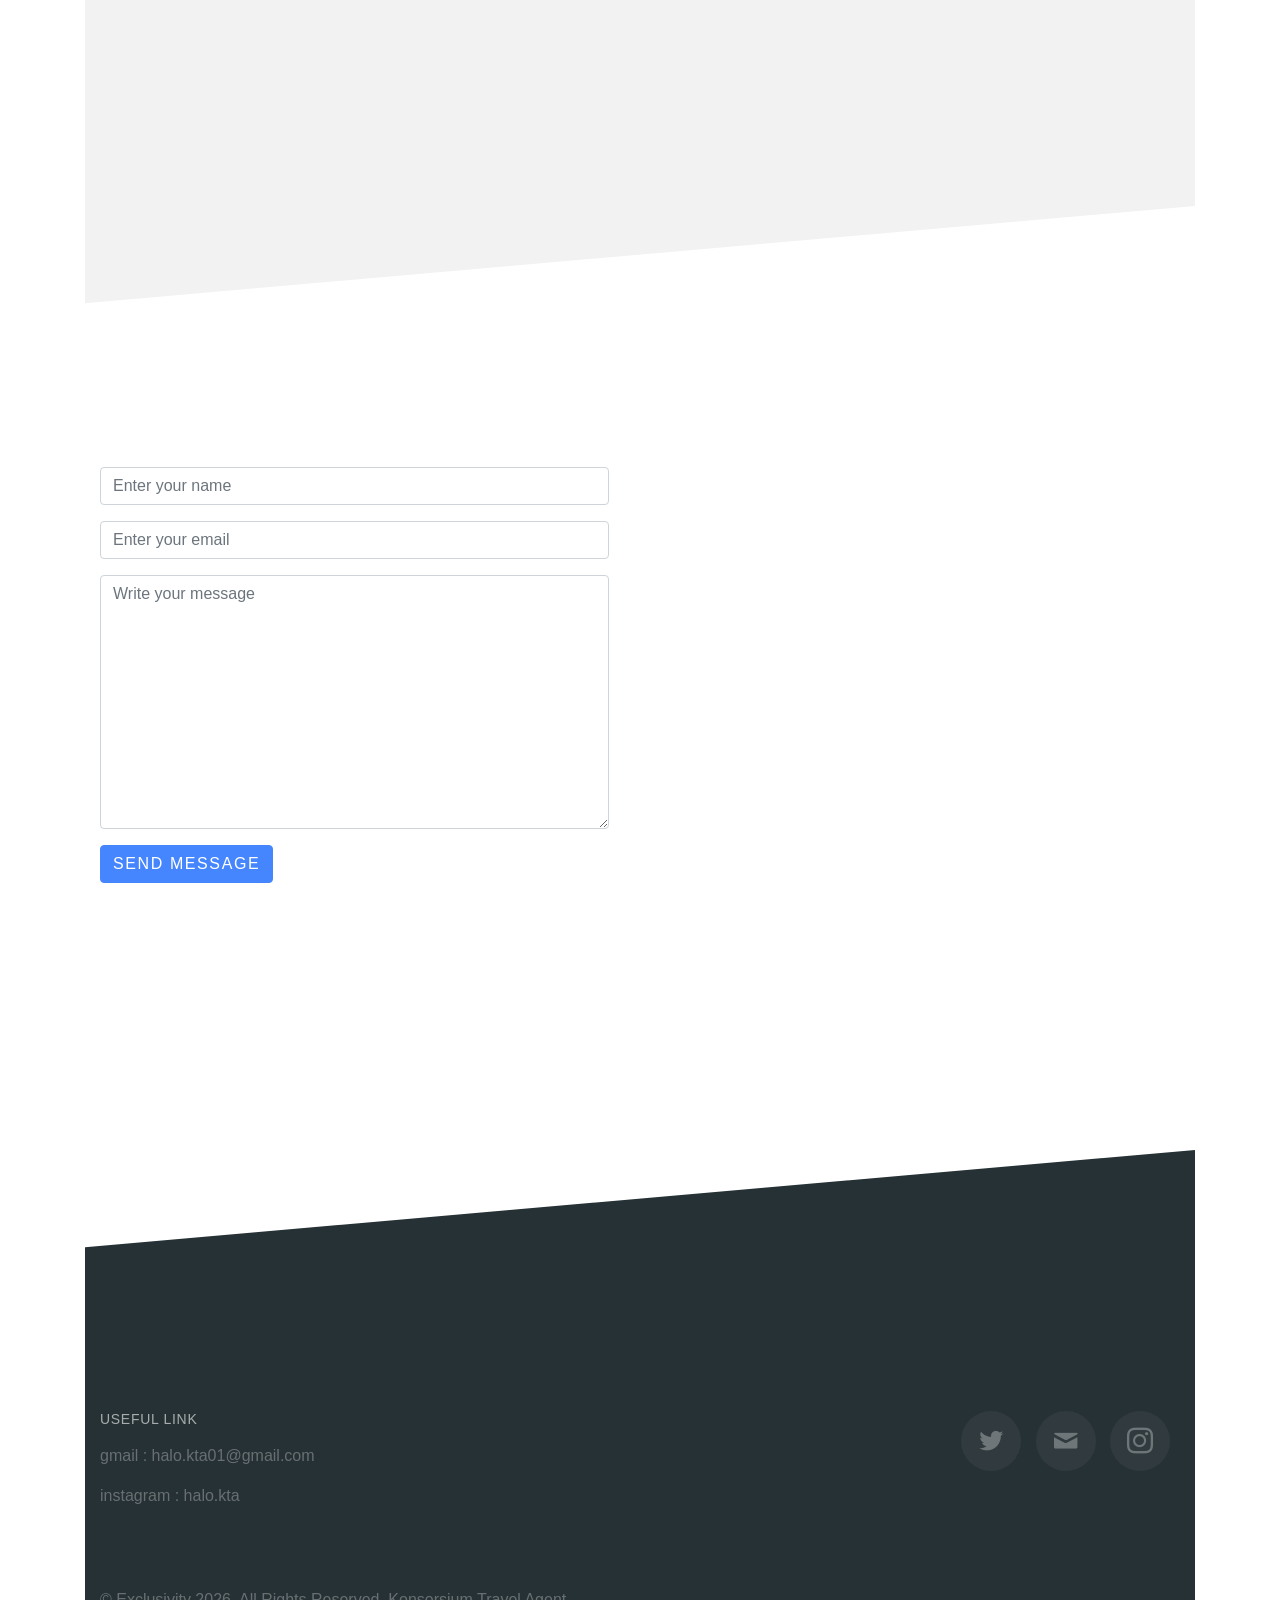
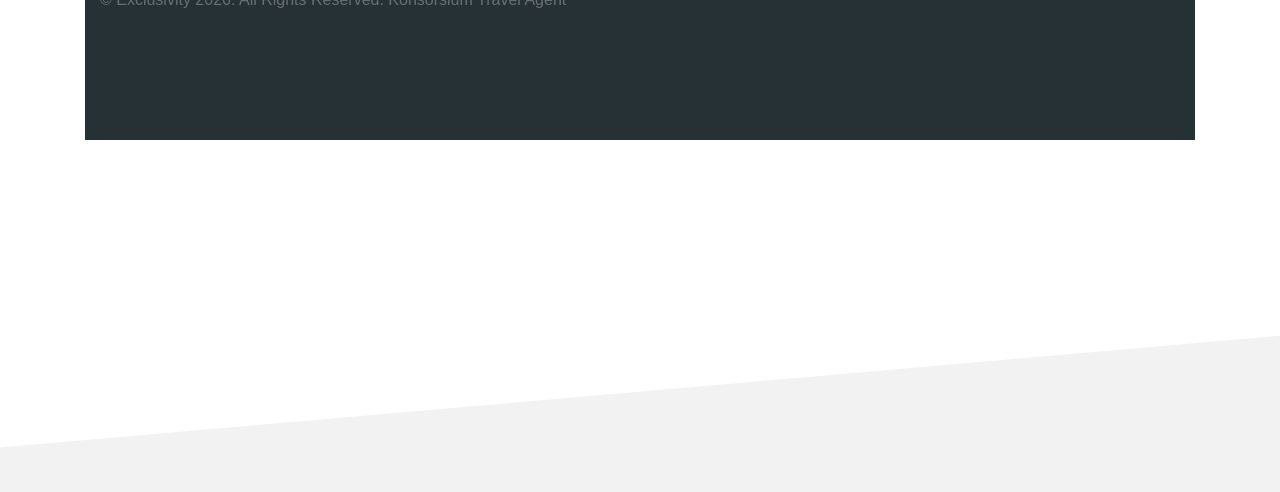
==== commit 6033cfae: "Refactor travel package section in index.html Removed unused sections and added meta tags for respon" ====
--- a/index.html
+++ b/index.html
@@ -149,10 +149,7 @@
       </div>
     </section>
     
-    
-
-    
-
+  
     <section class="ftco-section ftco-slant" id="section-services">
       <div class="container">
         <div class="row">
@@ -166,59 +163,131 @@
           </div>
         </div>
         <!-- END row -->
-        <div class="row">
-          <div class="col-lg-4 mb-5 ftco-animate">
-            <figure><img src="images/Trip-1-Banyuwangi.jpg" alt="Free Template by Free-Template.co" class="img-fluid"></figure>
-            <div class="p-3">
-              <h3 class="h4">Paket Wisata Banyuwangi 3D2N</h3>
-              <p class="mb-4">Nikmati keindahan alam Banyuwangi dalam paket wisata 3 Hari 2 Malam yang dimulai dari Banyuwangi. Perjalanan ini mengajak Anda menjelajahi destinasi unggulan seperti Baluran, Kawah Ijen, dan wisata bahari, lengkap dengan fasilitas hotel, transportasi, konsumsi, tiket masuk, hingga pemandu wisata profesional. Cocok untuk liburan santai, eksplorasi alam, dan pengalaman wisata yang berkesan.</p>
-            <p class="mb-0">
-  <a href="https://wa.me/62811030348?text=Halo%20Admin,%20saya%20ingin%20informasi%20paket%20wisata%20ini."
-     class="btn btn-primary btn-sm"
-     target="_blank"> Hubungi Kami</a></p>
-     </div>
-          </div>
-
-
-          <div class="col-lg-4 mb-5 ftco-animate">
-            <figure><img src="images/Trip-2-Jakarta.jpg" alt="Free Template by Free-Template.co" class="img-fluid"></figure>
-            <div class="p-3">
-              <h3 class="h4">Paket Wisata Jakarta – Puncak – Bogor 3D2N</h3>
-              <p class="mb-4">Nikmati perjalanan seru 3 Hari 2 Malam menjelajahi pesona kota metropolitan Jakarta, kesejukan alam Puncak, dan keindahan Bogor. Paket ini sudah termasuk transportasi AC, hotel di Jakarta & Puncak, konsumsi, city tour Jakarta & Bogor, wisata Puncak, serta asuransi perjalanan, sehingga liburan Anda lebih nyaman, aman, dan berkesan.</p>
-              <a href="https://wa.me/62811030348?text=Halo%20Admin,%20saya%20ingin%20informasi%20paket%20wisata%20ini."
-     class="btn btn-primary btn-sm"
-     target="_blank"> Hubungi Kami</a></p>
-     </div>
-          </div>
-
-          <div id="merapiCarousel" class="carousel slide" data-ride="carousel">
-  <div class="carousel-inner">
-    <div class="carousel-item active">
-      <img src="images/Trip-3-Merapi.jpg" class="img-fluid">
+        <title>Paket Wisata</title>
+  <meta name="viewport" content="width=device-width, initial-scale=1">
+
+  <!-- BOOTSTRAP CSS -->
+  <link rel="stylesheet"
+        href="https://stackpath.bootstrapcdn.com/bootstrap/4.5.2/css/bootstrap.min.css">
+
+  <!-- CSS CUSTOM -->
+  <style>
+    /* RATA TENGAH SEMUA TEKS */
+    .text-center-all,
+    .text-center-all * {
+      text-align: center !important;
+    }
+
+    /* KARTU PAKET */
+    .package-card {
+      background: #fff;
+      border-radius: 10px;
+      overflow: hidden;
+      height: 100%;
+      box-shadow: 0 6px 18px rgba(0,0,0,0.08);
+      display: flex;
+      flex-direction: column;
+    }
+
+    /* GAMBAR SERAGAM */
+    .package-img {
+      width: 100%;
+      height: 230px;
+      object-fit: cover;
+    }
+
+    /* ISI KARTU */
+    .package-card .p-3 {
+      flex-grow: 1;
+    }
+
+    .package-card p {
+      font-size: 14.5px;
+      line-height: 1.65;
+    }
+
+    @media (max-width: 576px) {
+      .package-img {
+        height: 200px;
+      }
+    }
+  </style>
+<body>
+
+<section class="container py-5 text-center-all">
+
+  <div class="row">
+
+    <!-- PAKET 1 -->
+    <div class="col-lg-4 col-md-6 mb-5">
+      <div class="package-card">
+        <img src="images/Trip-1-Banyuwangi.jpg" class="package-img">
+
+        <div class="p-3">
+          <h3 class="h4">Paket Wisata Banyuwangi 3D2N</h3>
+          <p class="mb-4">
+            Nikmati keindahan alam Banyuwangi dalam paket wisata 3 Hari 2 Malam yang dimulai dari Banyuwangi. Perjalanan ini mengajak Anda menjelajahi destinasi unggulan seperti Baluran, Kawah Ijen, dan wisata bahari, lengkap dengan fasilitas hotel, transportasi, konsumsi, tiket masuk, hingga pemandu wisata profesional. Cocok untuk liburan santai, eksplorasi alam, dan pengalaman wisata yang berkesan.
+          </p>
+          <a href="https://wa.me/62811030348"
+             class="btn btn-primary btn-sm"
+             target="_blank">Hubungi Kami</a>
+        </div>
+      </div>
     </div>
 
-    <div class="carousel-item">
-      <img src="images/Merapi-2.jpg" class="img-fluid">
+    <!-- PAKET 2 -->
+    <div class="col-lg-4 col-md-6 mb-5">
+      <div class="package-card">
+        <img src="images/Trip-2-Jakarta.jpg" class="package-img">
+
+        <div class="p-3">
+          <h3 class="h4">Paket Wisata Jakarta – Puncak – Bogor 3D2N</h3>
+          <p class="mb-4">
+            Nikmati perjalanan seru 3 Hari 2 Malam menjelajahi pesona kota metropolitan Jakarta, kesejukan alam Puncak, dan keindahan Bogor. Paket ini sudah termasuk transportasi AC, hotel di Jakarta & Puncak, konsumsi, city tour Jakarta & Bogor, wisata Puncak, serta asuransi perjalanan, sehingga liburan Anda lebih nyaman, aman, dan berkesan.
+          </p>
+          <a href="https://wa.me/62811030348"
+             class="btn btn-primary btn-sm"
+             target="_blank">Hubungi Kami</a>
+        </div>
+      </div>
     </div>
 
+    <!-- PAKET 3 -->
+    <div class="col-lg-4 col-md-6 mb-5">
+      <div class="package-card">
+
+        <div id="merapiCarousel" class="carousel slide" data-ride="carousel">
+          <div class="carousel-inner">
+            <div class="carousel-item active">
+              <img src="images/Trip-3-Merapi.jpg" class="package-img">
+            </div>
+            <div class="carousel-item">
+              <img src="images/Merapi-2.jpg" class="package-img">
+            </div>
+          </div>
+
+          <a class="carousel-control-prev" href="#merapiCarousel" role="button" data-slide="prev">
+            <span class="carousel-control-prev-icon"></span>
+          </a>
+          <a class="carousel-control-next" href="#merapiCarousel" role="button" data-slide="next">
+            <span class="carousel-control-next-icon"></span>
+          </a>
+        </div>
+
+        <div class="p-3">
+          <h3 class="h4">Merapi Eco Trip 3D2N – Kaliurang</h3>
+          <p class="mb-4">
+            Rasakan pengalaman slow escape yang menenangkan melalui Merapi Eco Trip 3 Hari 2 Malam di kawasan Kaliurang. Paket ini mengajak Anda menikmati suasana pedesaan yang asri dengan latar Gunung Merapi, mulai dari garden breakfast, trekking Turgo, menikmati sunrise, hingga aktivitas ATV dan farm stay. Cocok untuk Anda yang ingin melepas penat, menyatu dengan alam, dan merasakan ketenangan seperti pulang ke rumah sendiri.
+          </p>
+          <a href="https://wa.me/62811030348"
+             class="btn btn-primary btn-sm"
+             target="_blank">Hubungi Kami</a>
+        </div>
+
+      </div>
+    </div>
+
   </div>
-
-  <a class="carousel-control-prev" href="#merapiCarousel" role="button" data-slide="prev">
-    <span class="carousel-control-prev-icon"></span>
-  </a>
-  <a class="carousel-control-next" href="#merapiCarousel" role="button" data-slide="next">
-    <span class="carousel-control-next-icon"></span>
-  </a>
-</div>
- <h3 class="h4">Merapi Eco Trip 3D2N – Kaliurang</h3>
-              <p class="mb-4">Rasakan pengalaman slow escape yang menenangkan melalui Merapi Eco Trip 3 Hari 2 Malam di kawasan Kaliurang. Paket ini mengajak Anda menikmati suasana pedesaan yang asri dengan latar Gunung Merapi, mulai dari garden breakfast, trekking Turgo, menikmati sunrise, hingga aktivitas ATV dan farm stay. Cocok untuk Anda yang ingin melepas penat, menyatu dengan alam, dan merasakan ketenangan seperti pulang ke rumah sendiri.              <a href="https://wa.me/6287735480348?text=Halo%20Admin,%20saya%20ingin%20informasi%20paket%20wisata."
-               <a href="https://wa.me/62811030348?text=Halo%20Admin,%20saya%20ingin%20informasi%20paket%20wisata%20ini."
-     class="btn btn-primary btn-sm"
-     target="_blank"> Hubungi Kami</a></p>
-     </div>
-          </div>
-        </div>
-      </div>
       <div class="row">
   <div class="col-md-12 text-center mt-4">
     <a href="paket.html" class="btn btn-outline-primary btn-lg">
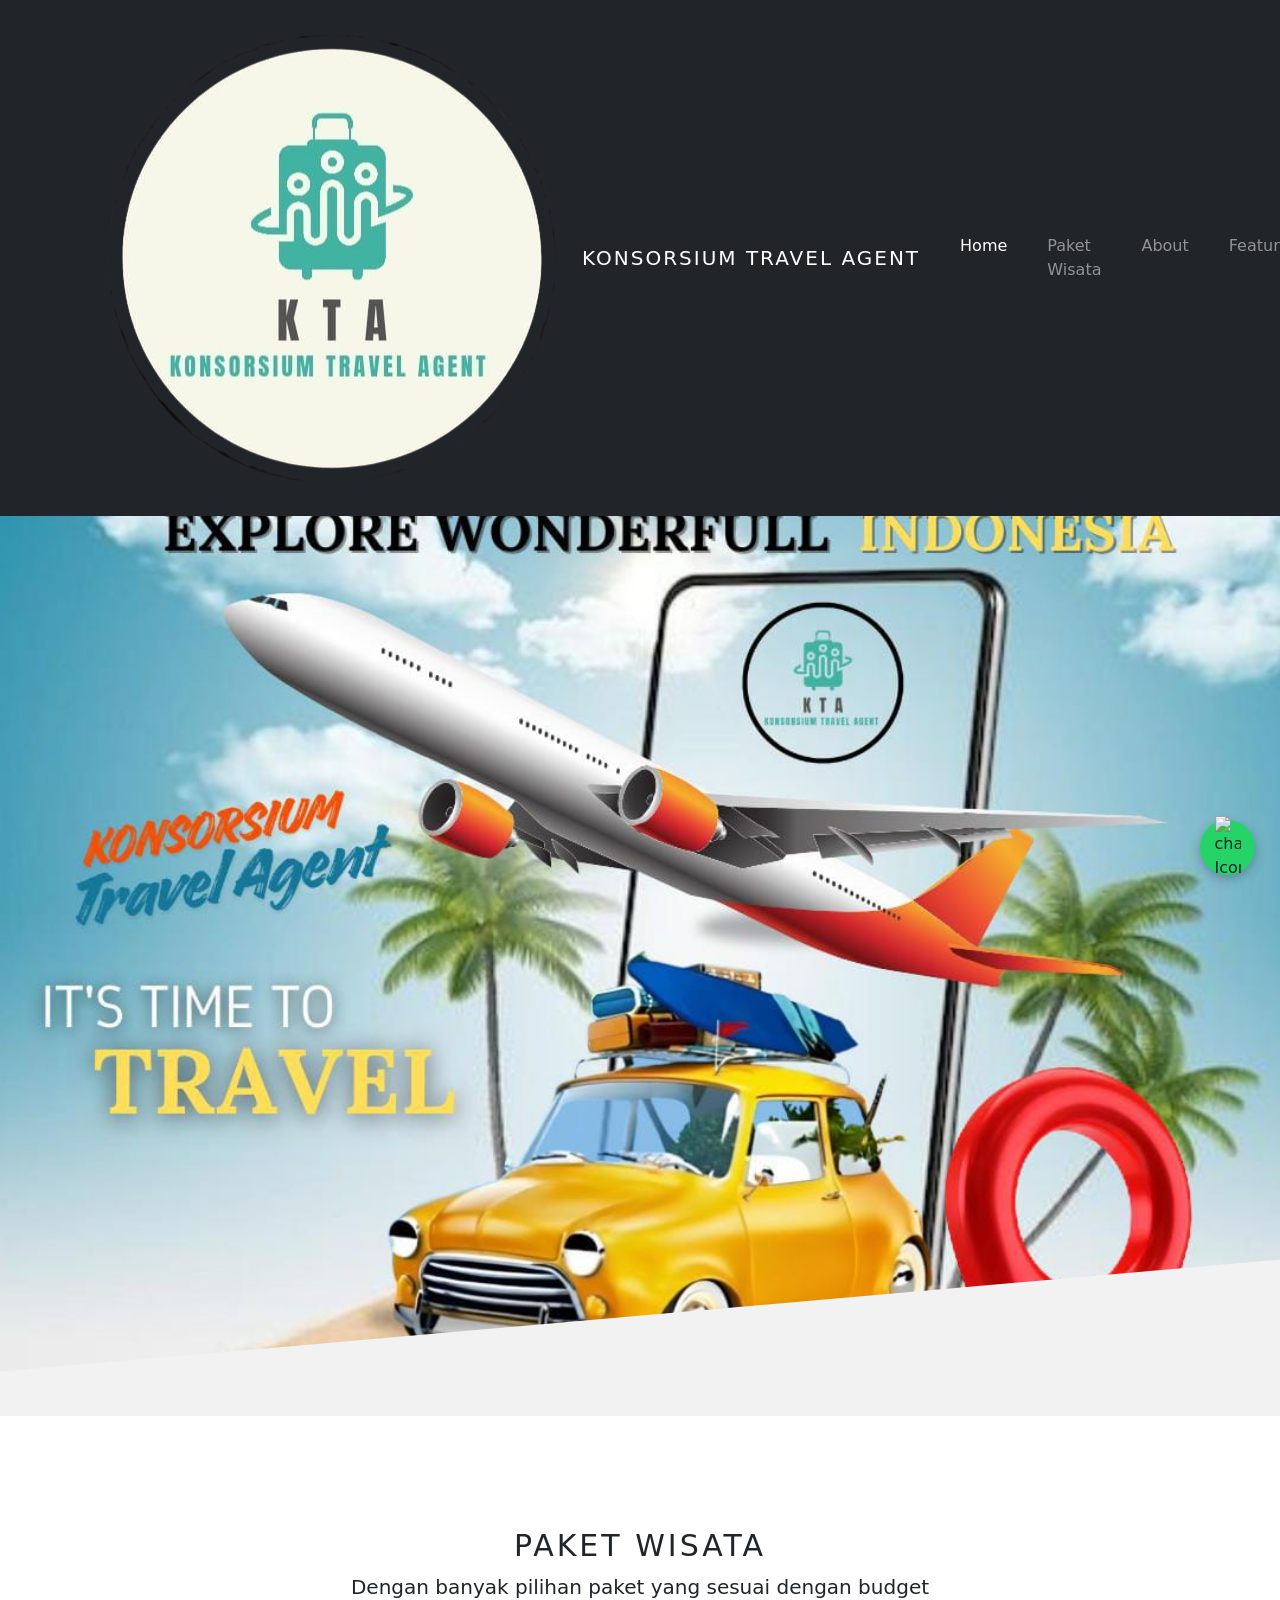
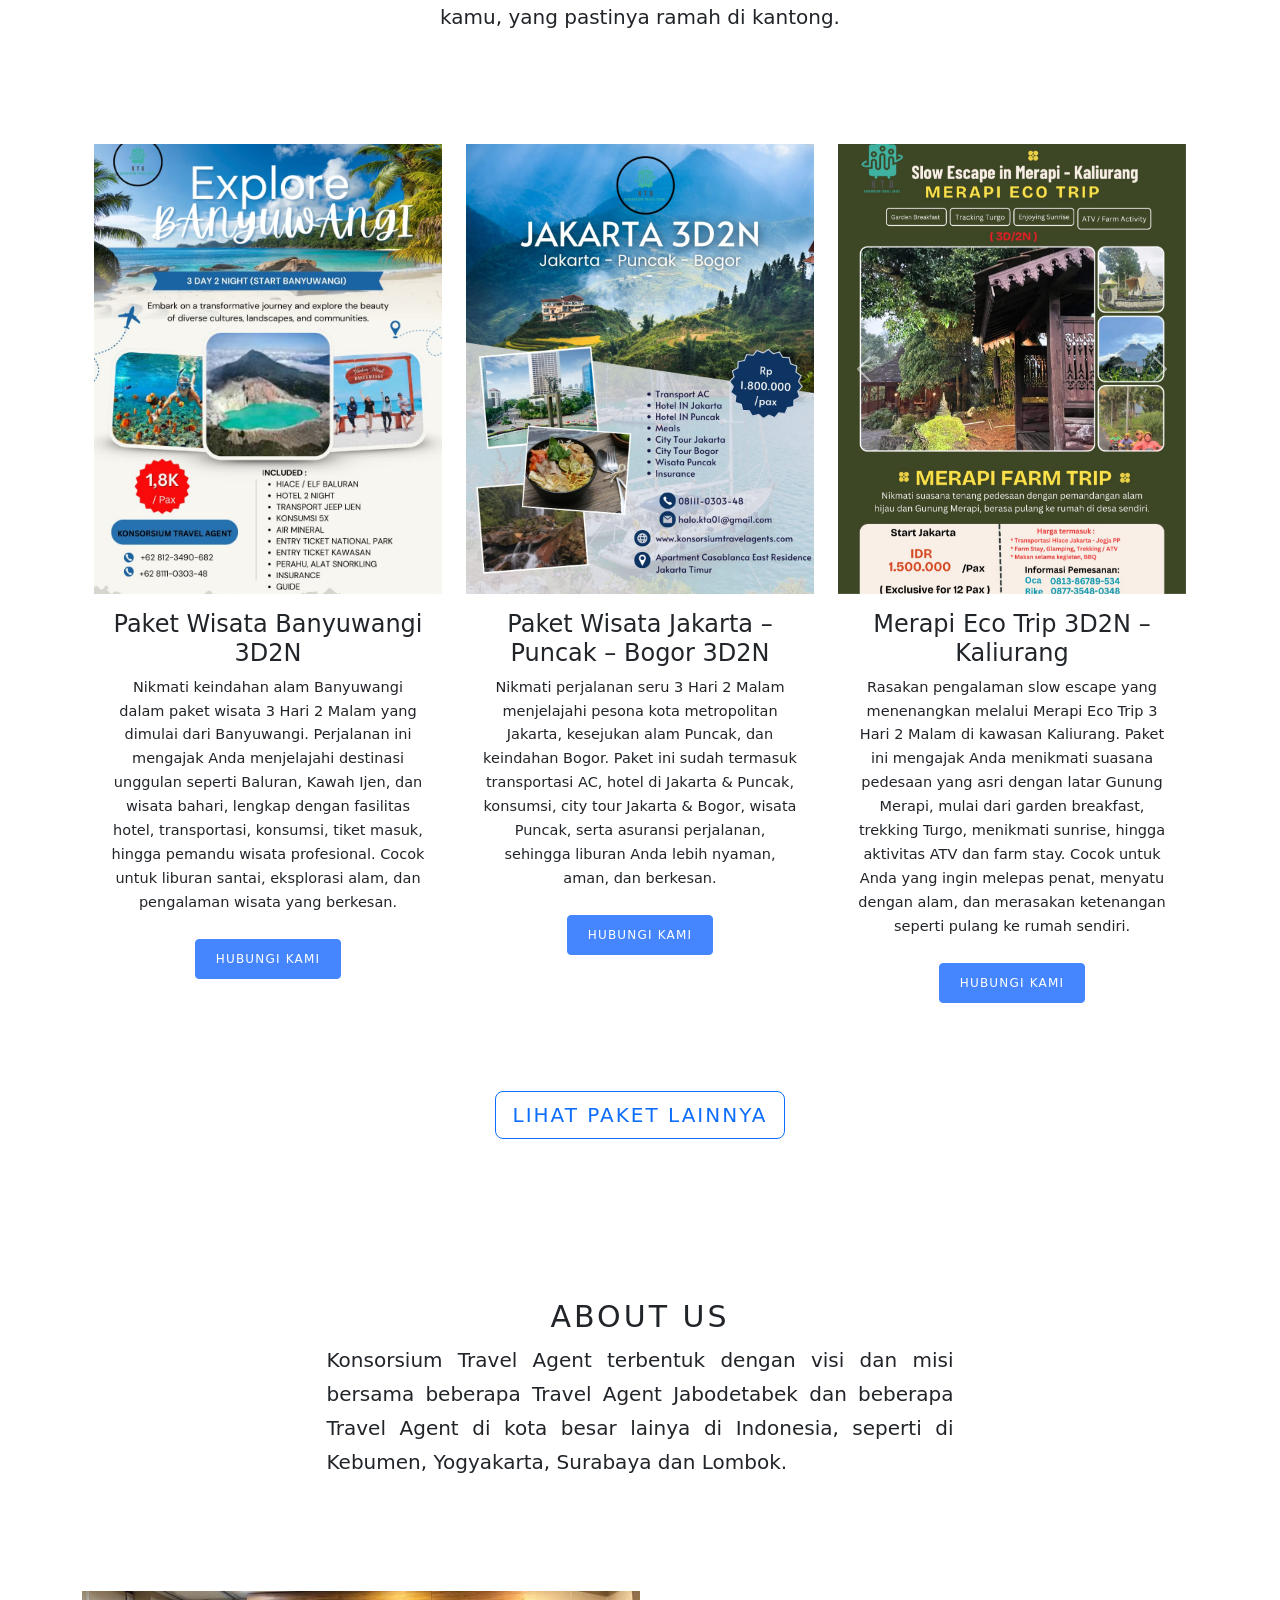
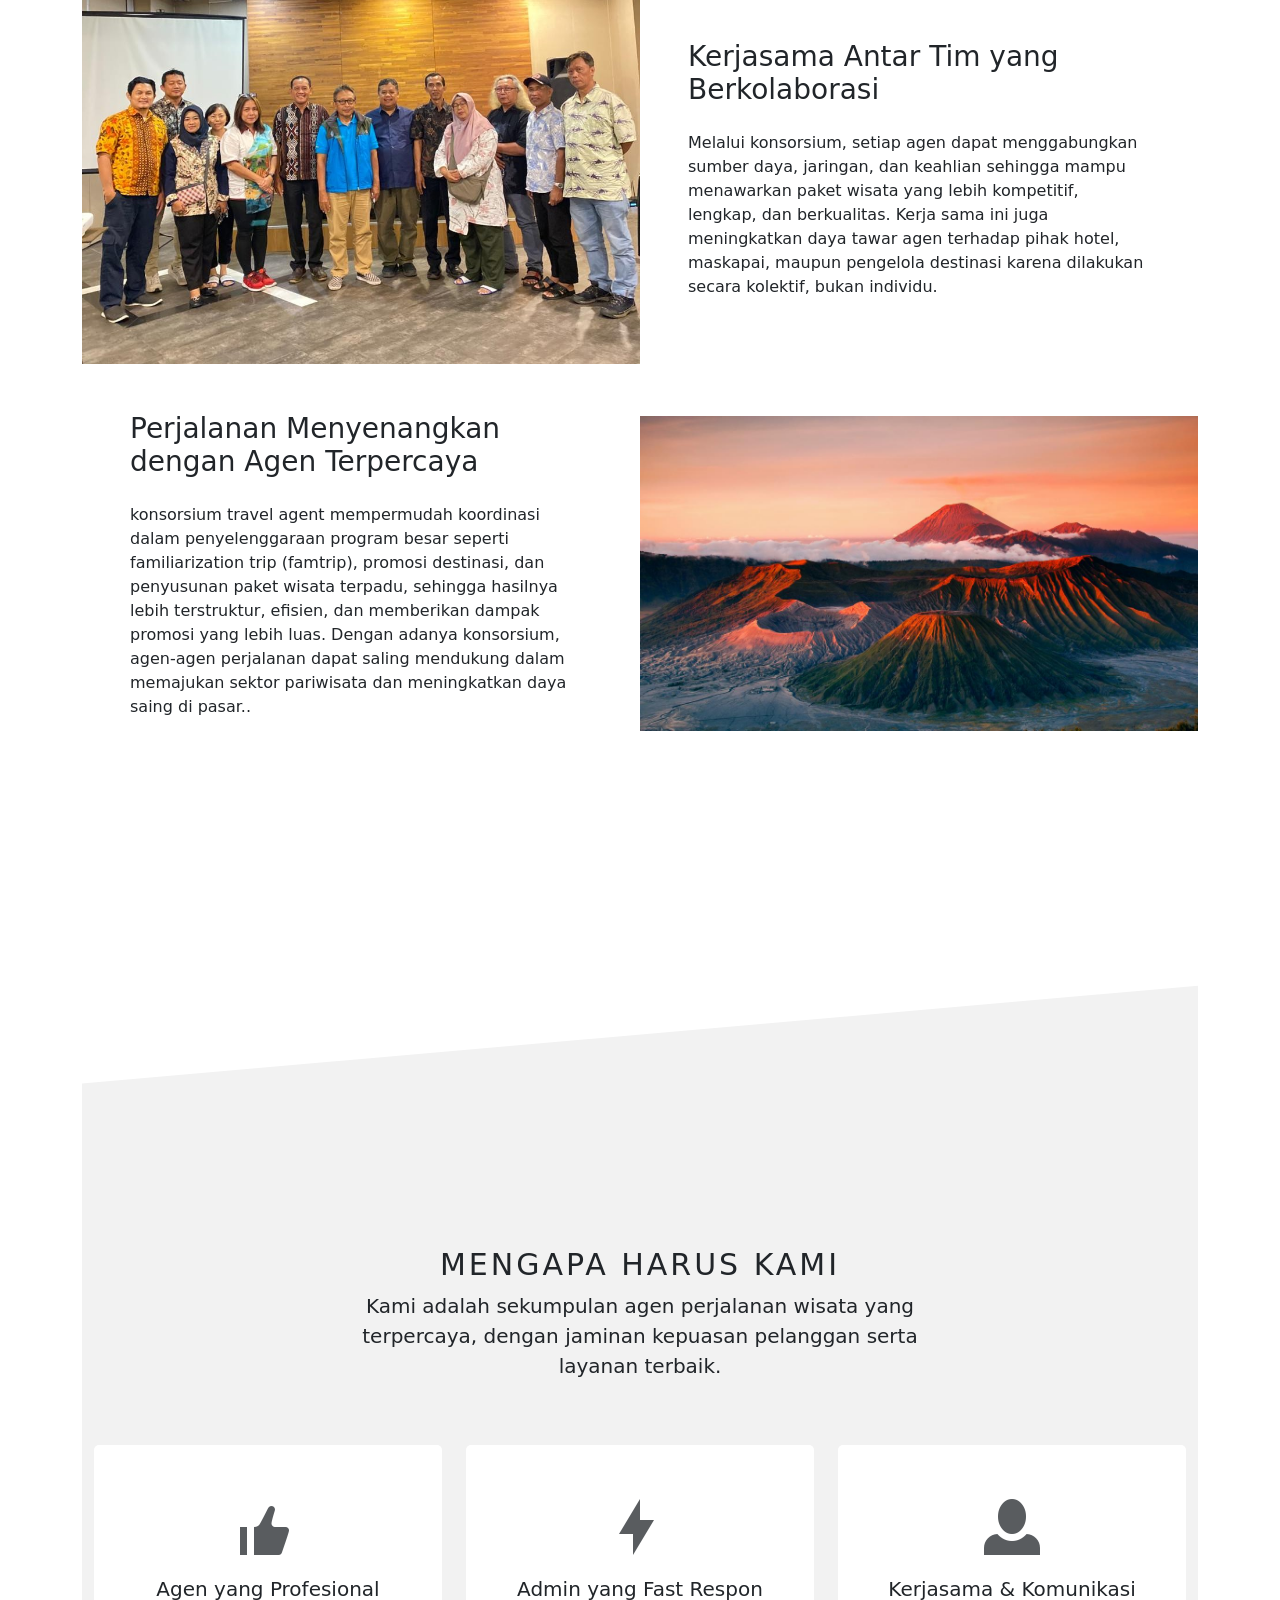
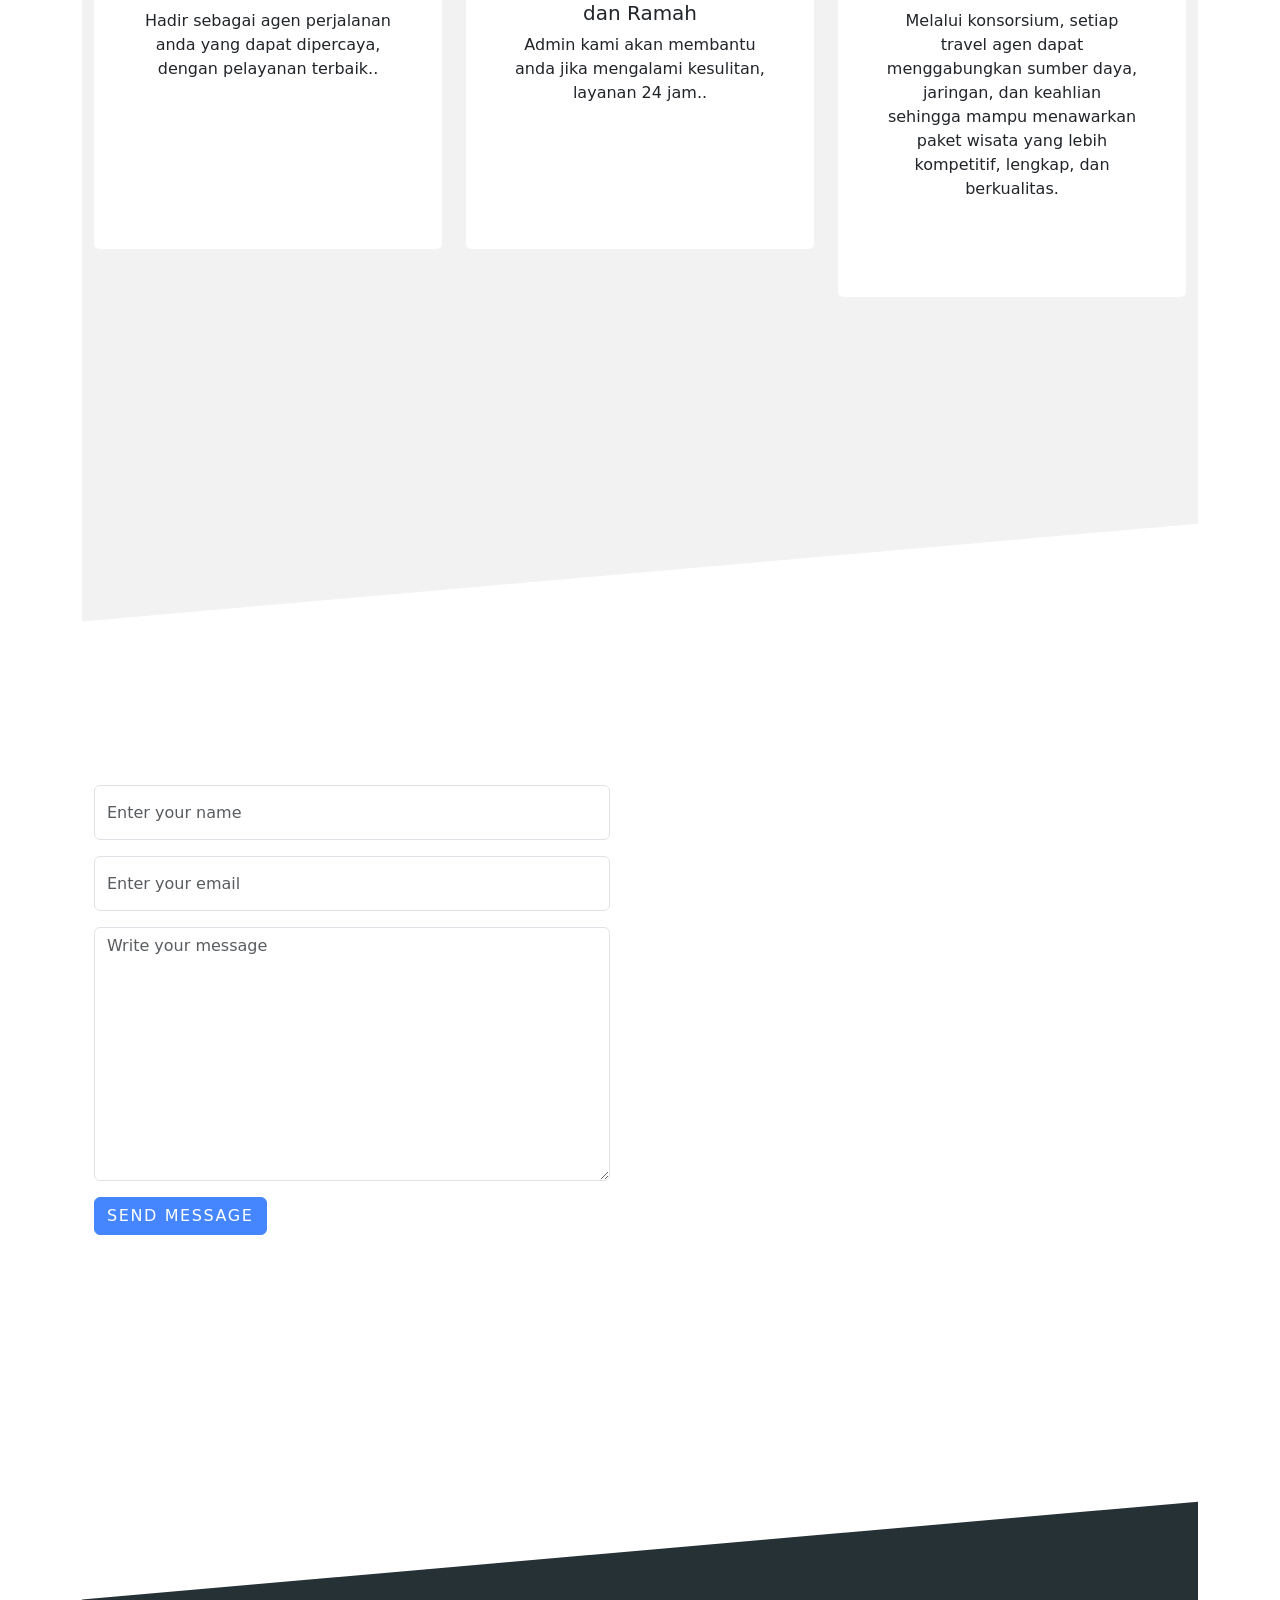
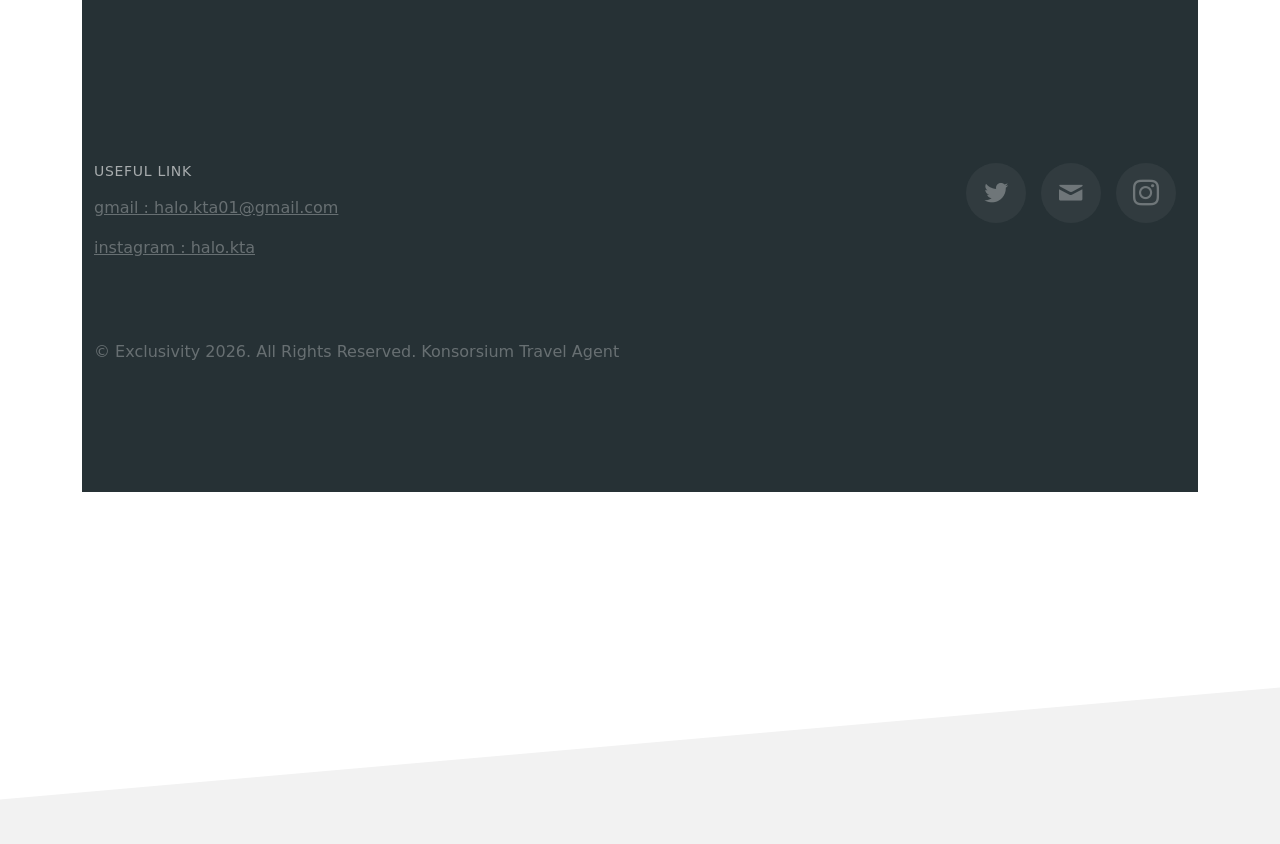
==== commit 7a7f5aa5: "Update index.html with Bootstrap 5 and content changes" ====
--- a/index.html
+++ b/index.html
@@ -117,9 +117,12 @@
  </head>
   <body data-spy="scroll" data-target="#ftco-navbar" data-offset="200">
     
+   
     <nav class="navbar navbar-expand-lg navbar-dark ftco_navbar bg-dark ftco-navbar-light" id="ftco-navbar">
       <div class="container">
+        <img src="images/logo-kta.png" alt="Logo Konsorsium Travel Agent" class="navbar-logo">
         <a class="navbar-brand" href="index.html">Konsorsium Travel Agent</a>
+        <span class="ml-1 navbar-text"></span>
         <button class="navbar-toggler" type="button" data-toggle="collapse" data-target="#ftco-nav" aria-controls="ftco-nav" aria-expanded="false" aria-label="Toggle navigation">
           <span class="oi oi-menu"></span> Menu
         </button>
@@ -137,14 +140,10 @@
     </nav>
     <!-- END nav -->
 
-    <section class="ftco-cover ftco-slant" style="background-image: url(images/bajo.jpg);" id="section-home">
+    <section class="ftco-cover ftco-slant" style="background-image: url(images/cover.jpg);" id="section-home">
       <div class="container">
         <div class="row align-items-center justify-content-center text-center ftco-vh-100">
           <div class="col-md-10">
-            <h1 class="ftco-heading ftco-animate">Konsorsium Travel Agent</h1>
-            <h2 class="h5 ftco-subheading mb-5 ftco-animate"><span>wadah kerja sama yang terdiri dari sekumpulan Travel Agent</span></h2>    
-            <p><a href="wa.me/62811030348" target="_blank" class="btn btn-primary ftco-animate">Hubungi Kami</a></p>
-          </div>
         </div>
       </div>
     </section>
@@ -166,9 +165,8 @@
         <title>Paket Wisata</title>
   <meta name="viewport" content="width=device-width, initial-scale=1">
 
-  <!-- BOOTSTRAP CSS -->
-  <link rel="stylesheet"
-        href="https://stackpath.bootstrapcdn.com/bootstrap/4.5.2/css/bootstrap.min.css">
+  <!-- BOOTSTRAP 5 CSS -->
+  <link href="https://cdn.jsdelivr.net/npm/bootstrap@5.3.2/dist/css/bootstrap.min.css" rel="stylesheet">
 
   <!-- CSS CUSTOM -->
   <style>
@@ -178,40 +176,37 @@
       text-align: center !important;
     }
 
-    /* KARTU PAKET */
+    <style>
     .package-card {
       background: #fff;
-      border-radius: 10px;
+      border-radius: 100px;
       overflow: hidden;
       height: 100%;
       box-shadow: 0 6px 18px rgba(0,0,0,0.08);
       display: flex;
       flex-direction: column;
+      text-align: center;
     }
 
-    /* GAMBAR SERAGAM */
     .package-img {
       width: 100%;
-      height: 230px;
+      height: 450px;
       object-fit: cover;
+      cursor: pointer;
+      transition: transform 0.3s ease;
     }
 
-    /* ISI KARTU */
-    .package-card .p-3 {
-      flex-grow: 1;
+    .package-img:hover {
+      transform: scale(1.05);
     }
 
     .package-card p {
       font-size: 14.5px;
       line-height: 1.65;
     }
-
-    @media (max-width: 576px) {
-      .package-img {
-        height: 200px;
-      }
-    }
   </style>
+</head>
+
 <body>
 
 <section class="container py-5 text-center-all">
@@ -274,9 +269,9 @@
           </a>
         </div>
 
-        <div class="p-3">
-          <h3 class="h4">Merapi Eco Trip 3D2N – Kaliurang</h3>
-          <p class="mb-4">
+        <div class="p-3 text-justify">
+  <h3 class="h4">Merapi Eco Trip 3D2N – Kaliurang</h3>
+  <p class="mb-4">
             Rasakan pengalaman slow escape yang menenangkan melalui Merapi Eco Trip 3 Hari 2 Malam di kawasan Kaliurang. Paket ini mengajak Anda menikmati suasana pedesaan yang asri dengan latar Gunung Merapi, mulai dari garden breakfast, trekking Turgo, menikmati sunrise, hingga aktivitas ATV dan farm stay. Cocok untuk Anda yang ingin melepas penat, menyatu dengan alam, dan merasakan ketenangan seperti pulang ke rumah sendiri.
           </p>
           <a href="https://wa.me/62811030348"
@@ -295,182 +290,30 @@
     </a>
   </div>
 </div>
+<!-- MODAL -->
+<div class="modal fade" id="imageModal" tabindex="-1">
+  <div class="modal-dialog modal-dialog-centered modal-lg">
+    <div class="modal-content">
+      <div class="modal-body p-0">
+        <img id="modalImage" class="img-fluid w-100">
+      </div>
+    </div>
+  </div>
+</div>
+
+<!-- BOOTSTRAP 5 JS -->
+<script src="https://cdn.jsdelivr.net/npm/bootstrap@5.3.2/dist/js/bootstrap.bundle.min.js"></script>
+
+<script>
+  function showImage(img) {
+    const modalImg = document.getElementById("modalImage");
+    modalImg.src = img.src;
+
+    const modal = new bootstrap.Modal(document.getElementById('imageModal'));
+    modal.show();
+  }
+</script>
     </section>
-
-    
-
-    <!--<section class="ftco-section bg-light ftco-slant ftco-slant-white" id="section-pricing">
-      <div class="container">
-        <div class="row">
-          <div class="col-md-12 text-center ftco-animate">
-            <h2 class="text-uppercase ftco-uppercase">Pricing</h2>
-            <div class="row justify-content-center mb-5">
-              <div class="col-md-7">
-                <p class="lead">Far far away, behind the word mountains, far from the countries Vokalia and Consonantia, there live the blind texts.</p>
-              </div>
-            </div>
-          </div>
-        </div>
-        <!-- END row -->
-        <!--<div class="row">
-          <div class="col-md bg-white p-5 m-2 text-center mb-2 ftco-animate">
-            <div class="ftco-pricing">
-              <h2>Standard</h2>
-              <p class="ftco-price-per text-center"><sup>$</sup><strong>25</strong><span>/mo</span></p>
-              <ul class="list-unstyled mb-5">
-                <li>Far far away behind the word mountains</li>
-                <li>Even the all-powerful Pointing has no control</li>
-                <li>When she reached the first hills</li>
-              </ul>
-              <p><a href="#" class="btn btn-secondary btn-sm">Get Started</a></p>
-            </div>
-          </div>
-          <div class="col-md bg-white p-5 m-2 text-center mb-2 ftco-animate">
-            <div class="ftco-pricing">
-              <h2>Professional</h2>
-              <p class="ftco-price-per text-center"><sup>$</sup><strong>75</strong><span>/mo</span></p>
-              <ul class="list-unstyled mb-5">
-                <li>Far far away behind the word mountains</li>
-                <li>Even the all-powerful Pointing has no control</li>
-                <li>When she reached the first hills</li>
-              </ul>
-              <p><a href="#" class="btn btn-secondary btn-sm">Get Started</a></p>
-            </div>
-          </div>
-          <div class="w-100 clearfix d-xl-none"></div>
-          <div class="col-md bg-white  ftco-pricing-popular p-5 m-2 text-center mb-2 ftco-animate">
-            <span class="popular-text">Popular</span>
-            <div class="ftco-pricing">
-              <h2>Silver</h2>
-              <p class="ftco-price-per text-center"><sup>$</sup><strong class="text-primary">135</strong><span>/mo</span></p>
-              <ul class="list-unstyled mb-5">
-                <li>Far far away behind the word mountains</li>
-                <li>Even the all-powerful Pointing has no control</li>
-                <li>When she reached the first hills</li>
-              </ul>
-              <p><a href="#" class="btn btn-primary btn-sm">Get Started</a></p>
-            </div>
-          </div>
-          <div class="col-md bg-white p-5 m-2 text-center mb-2 ftco-animate">
-            <div class="ftco-pricing">
-              <h2>Platinum</h2>
-              <p class="ftco-price-per text-center"><sup>$</sup><strong>215</strong><span>/mo</span></p>
-              <ul class="list-unstyled mb-5">
-                <li>Far far away behind the word mountains</li>
-                <li>Even the all-powerful Pointing has no control</li>
-                <li>When she reached the first hills</li>
-              </ul>
-              <p><a href="#" class="btn btn-secondary btn-sm">Get Started</a></p>
-            </div>
-          </div>
-        </div>
-      </div>
-    </section>-->
-
-    <!--<section class="ftco-section ftco-slant ftco-slant-light">
-      <div class="container">
-        <div class="row">
-          <div class="col-md-12 text-center ftco-animate">
-            <h2 class="text-uppercase ftco-uppercase">More Features</h2>
-            <div class="row justify-content-center mb-5">
-              <div class="col-md-7">
-                <p class="lead">Far far away, behind the word mountains, far from the countries Vokalia and Consonantia, there live the blind texts.</p>
-              </div>
-            </div>
-          </div>
-        </div>
-        <!-- END row -->
-         <!--
-        <div class="row">
-          <div class="col-md-12">
-            <div class="owl-carousel ftco-owl">
-              
-              <div class="item ftco-animate">
-                <div class="media d-block text-left ftco-media p-md-5 p-4">
-                  <div class="ftco-icon mb-3"><span class="oi oi-pencil display-4"></span></div>
-                  <div class="media-body">
-                    <h5 class="mt-0">Easy to Customize</h5>
-                    <p>Far far away, behind the word mountains, far from the countries Vokalia and Consonantia, there live the blind texts.</p>
-                  </div>
-                </div>
-              </div>
-
-              <div class="item ftco-animate">
-                <div class="media d-block text-left ftco-media p-md-5 p-4">
-                  <div class="ftco-icon mb-3"><span class="oi oi-monitor display-4"></span></div>
-                  <div class="media-body">
-                    <h5 class="mt-0">Web Development</h5>
-                    <p>Far far away, behind the word mountains, far from the countries Vokalia and Consonantia, there live the blind texts.</p>
-                  </div>
-                </div>
-              </div>
-
-              <div class="item ftco-animate">
-                <div class="media d-block text-left ftco-media p-md-5 p-4">
-                  <div class="ftco-icon mb-3"><span class="oi oi-location display-4"></span></div>
-                  <div class="media-body">
-                    <h5 class="mt-0">Free Bootstrap 4</h5>
-                    <p>Far far away, behind the word mountains, far from the countries Vokalia and Consonantia, there live the blind texts.</p>
-                  </div>
-                </div>
-              </div>
-
-              <div class="item ftco-animate">
-                <div class="media d-block text-left ftco-media p-md-5 p-4">
-                  <div class="ftco-icon mb-3"><span class="oi oi-person display-4"></span></div>
-                  <div class="media-body">
-                    <h5 class="mt-0">For People Like You</h5>
-                    <p>Far far away, behind the word mountains, far from the countries Vokalia and Consonantia, there live the blind texts.</p>
-                  </div>
-                </div>
-              </div>
-
-            </div>
-          </div>
-        </div>
-      </div>
-    </section>-->
-    
-
-    <!--<section class="ftco-section ftco-slant ftco-slant-light  bg-light ftco-slant ftco-slant-white" id="section-faq">
-      <div class="container">
-        <div class="row mb-5">
-          <div class="col-md-12 text-center ftco-animate">
-            <h2 class="text-uppercase ftco-uppercase">FAQ</h2>
-            <div class="row justify-content-center mb-5">
-              <div class="col-md-7">
-                <p class="lead">Far far away, behind the word mountains, far from the countries Vokalia and Consonantia, there live the blind texts.</p>
-              </div>
-            </div>
-          </div>
-        </div>
-        <!-- END row -->
-         <!--
-        <div class="row">
-          <div class="col-md-6 mb-5 ftco-animate">
-            <h3 class="h5 mb-4">What is Exclusivity?</h3>
-            <p>Far far away, behind the word mountains, far from the countries Vokalia and Consonantia, there live the blind texts. Separated they live in Bookmarksgrove right at the coast of the Semantics, a large language ocean.</p>
-            <p class="mb-5"><a href="#">Learn More</a></p>
-          </div>
-          <div class="col-md-6 mb-5 ftco-animate">
-            <h3 class="h5 mb-4">Can I upgrade?</h3>
-            <p>Far far away, behind the word mountains, far from the countries Vokalia and Consonantia, there live the blind texts. Separated they live in Bookmarksgrove right at the coast of the Semantics, a large language ocean.</p>
-            <p class="mb-5"><a href="#">Learn More</a></p>
-          </div>
-          <div class="col-md-6 mb-5 ftco-animate">
-            <h3 class="h5 mb-4">Can I have more than 5 users?</h3>
-            <p>Far far away, behind the word mountains, far from the countries Vokalia and Consonantia, there live the blind texts. Separated they live in Bookmarksgrove right at the coast of the Semantics, a large language ocean.</p>
-            <p class="mb-5"><a href="#">Learn More</a></p>
-          </div>
-          <div class="col-md-6 mb-5 ftco-animate">
-            <h3 class="h5 mb-4">If I need support who do I contact?</h3>
-            <p>Far far away, behind the word mountains, far from the countries Vokalia and Consonantia, there live the blind texts. Separated they live in Bookmarksgrove right at the coast of the Semantics, a large language ocean.</p>
-            <p class="mb-5"><a href="#">Learn More</a></p>
-          </div>
-        </div>
-      </div>
-    </section>-->
-
     <section class="ftco-section ftco-slant ftco-slant-light" id="section-about">
       <div class="container">
         <div class="row mb-5">
@@ -478,14 +321,13 @@
             <h2 class="text-uppercase ftco-uppercase">About Us</h2>
             <div class="row justify-content-center mb-5">
               <div class="col-md-7">
-                <p class="lead">Konsorsium Travel Agent adalah sebuah wadah kerja sama yang terdiri dari beberapa biro perjalanan wisata yang bergabung untuk mencapai tujuan bersama dalam pengembangan dan pemasaran produk wisata. Melalui konsorsium, setiap agen dapat menggabungkan sumber daya, jaringan, dan keahlian sehingga mampu menawarkan paket wisata yang lebih kompetitif, lengkap, dan berkualitas. Kerja sama ini juga meningkatkan daya tawar agen terhadap pihak hotel, maskapai, maupun pengelola destinasi karena dilakukan secara kolektif, bukan individu. Selain itu, konsorsium travel agent mempermudah koordinasi dalam penyelenggaraan program besar seperti familiarization trip (famtrip), promosi destinasi, dan penyusunan paket wisata terpadu, sehingga hasilnya lebih terstruktur, efisien, dan memberikan dampak promosi yang lebih luas. Dengan adanya konsorsium, agen-agen perjalanan dapat saling mendukung dalam memajukan sektor pariwisata dan meningkatkan daya saing di pasar.</p>
+                <p class="lead">Konsorsium Travel Agent terbentuk dengan visi dan misi bersama beberapa Travel Agent Jabodetabek dan beberapa Travel Agent di kota besar lainya di Indonesia, seperti di Kebumen, Yogyakarta, Surabaya dan Lombok.</p>
               </div>
             </div>
           </div>
         </div>
         <!-- END row -->
-
-
+    
         <div class="row no-gutters align-items-center ftco-animate">
           <div class="col-md-6 mb-md-0 mb-5">
             <img src="images/Team.jpeg" alt="Free Template by Free-Template.co" class="img-fluid">
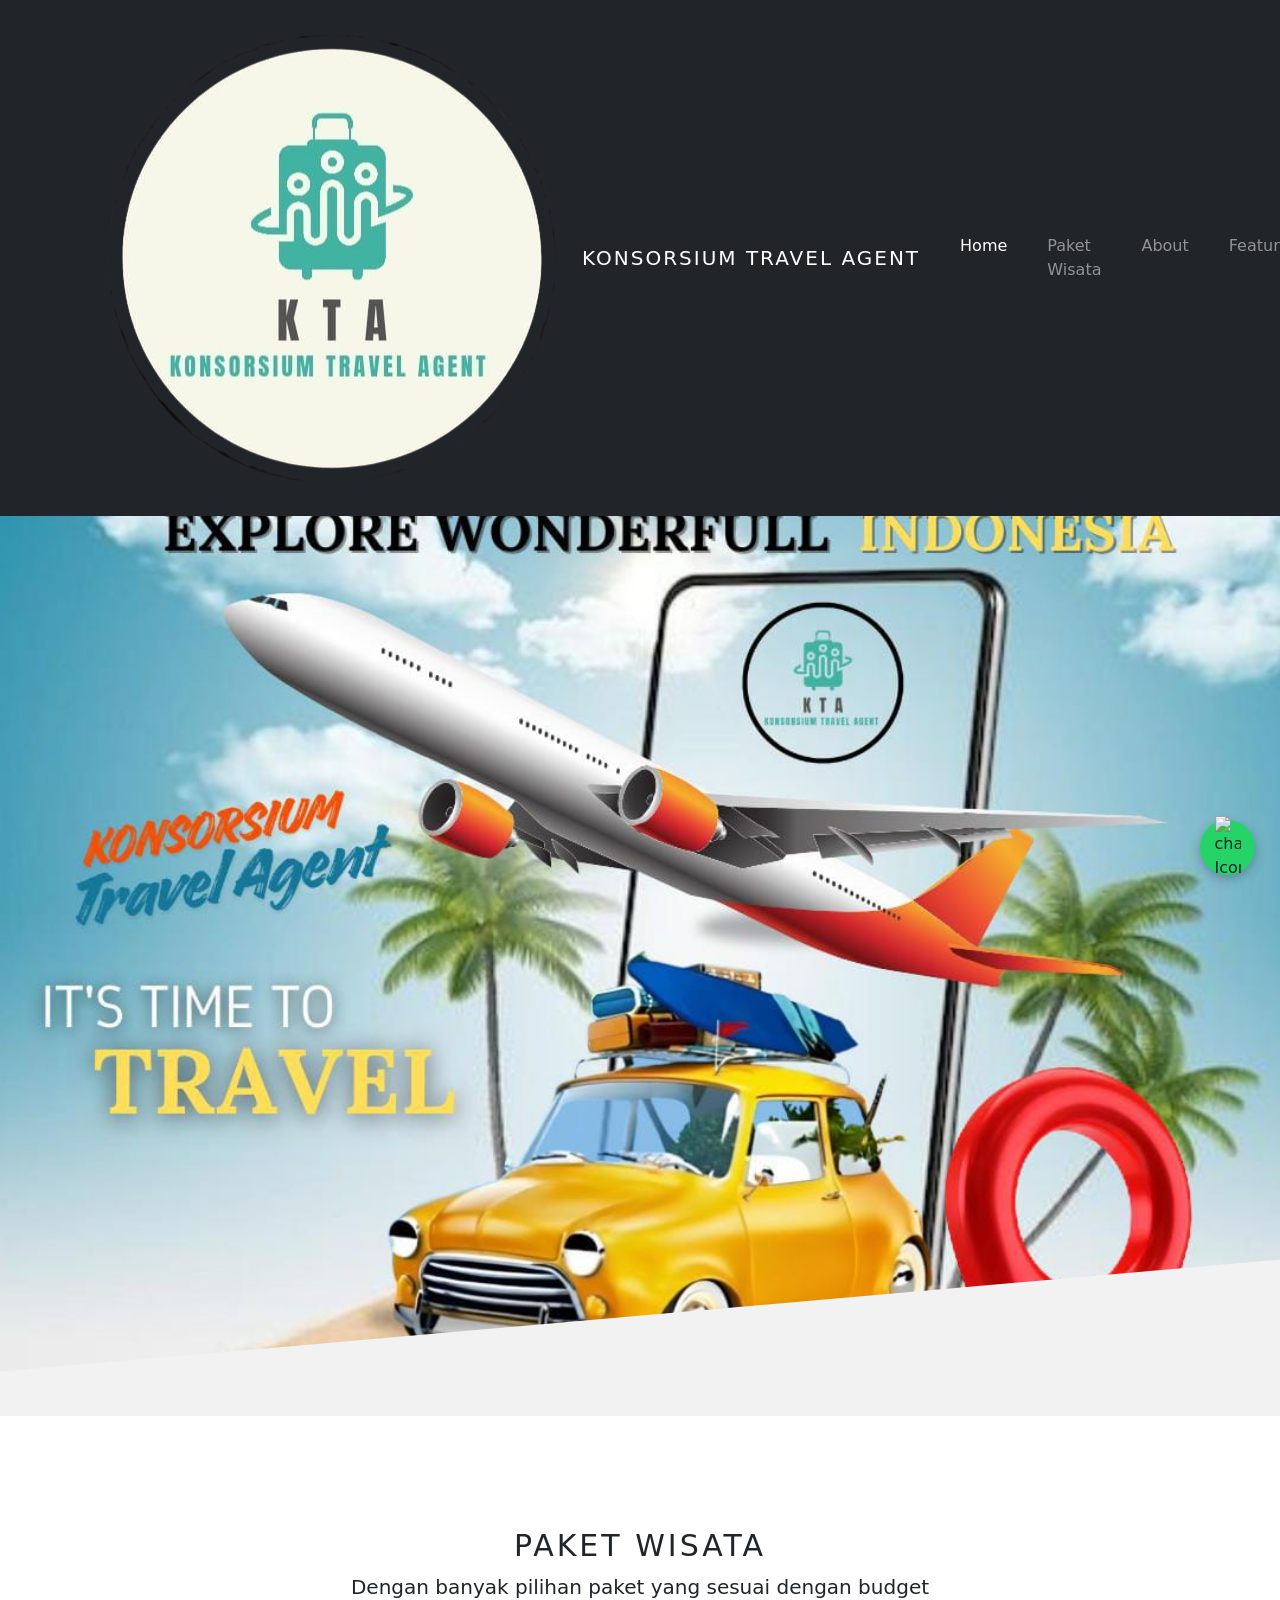
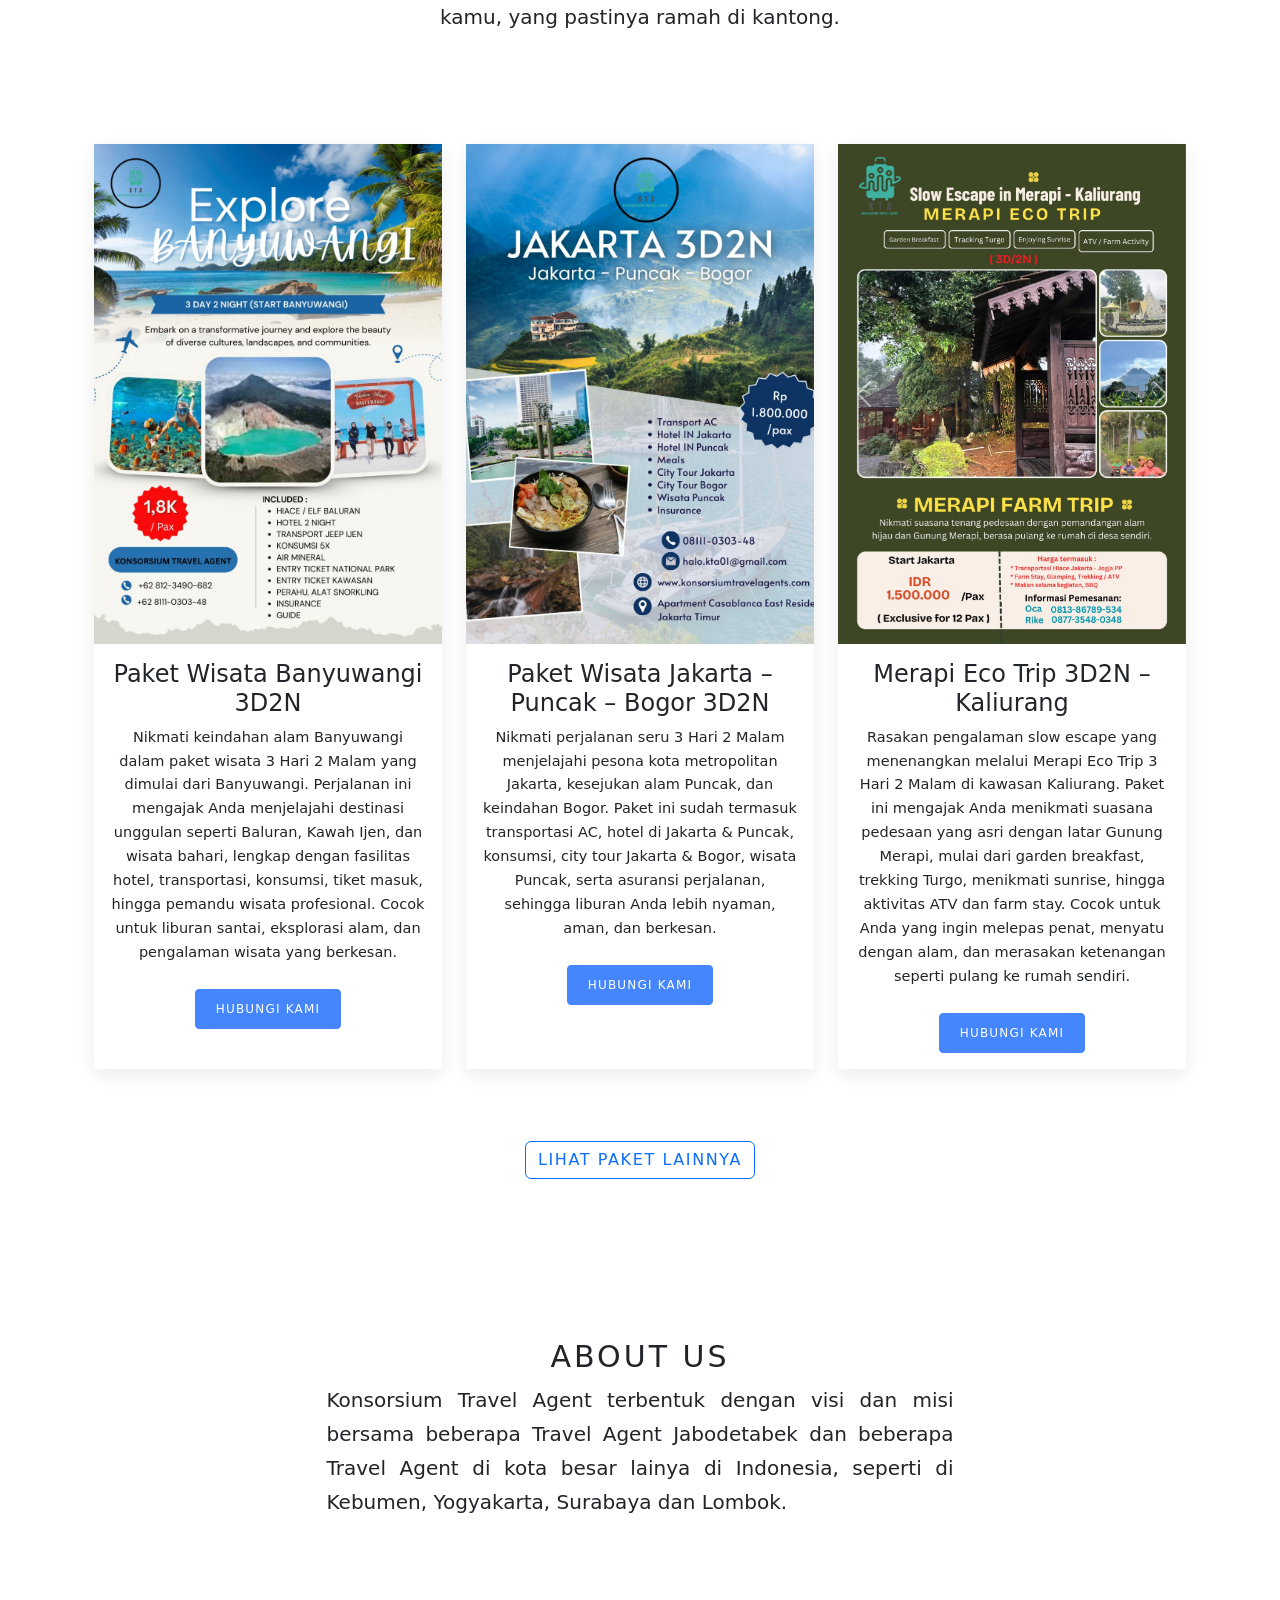
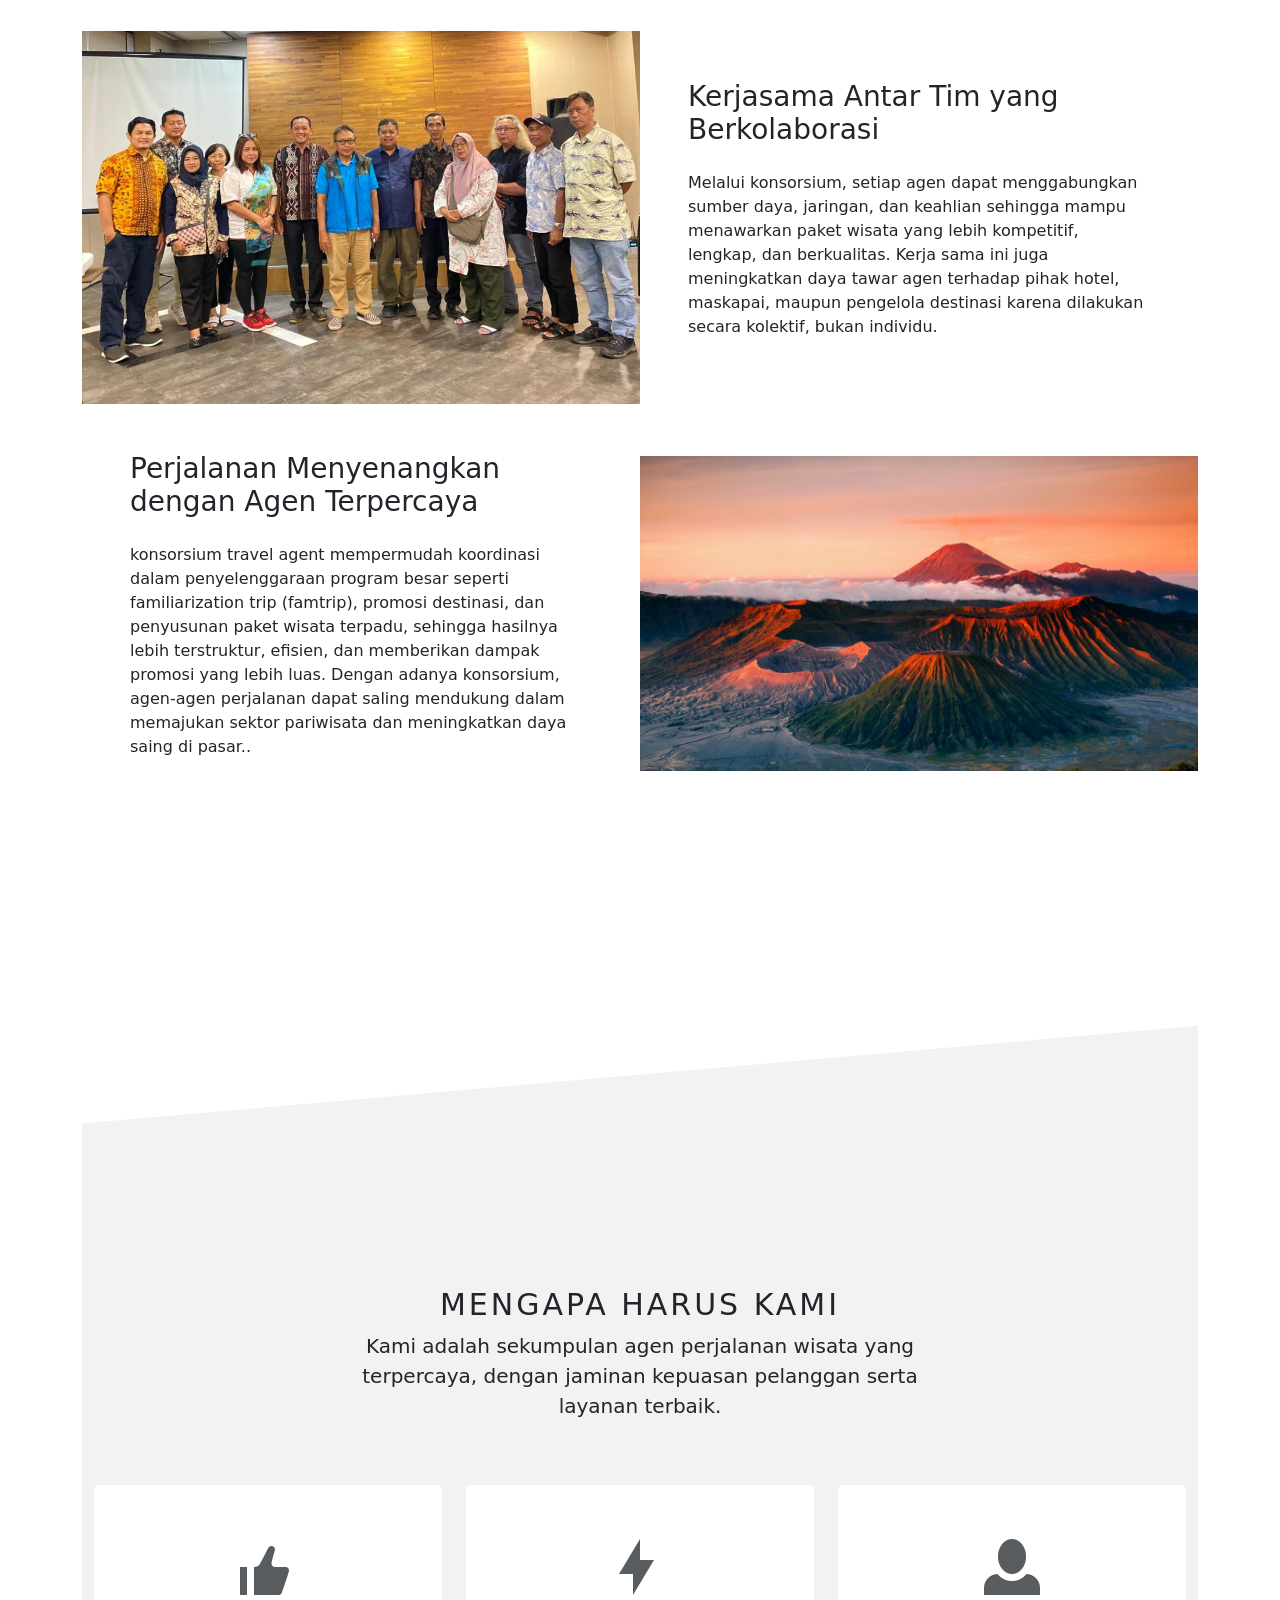
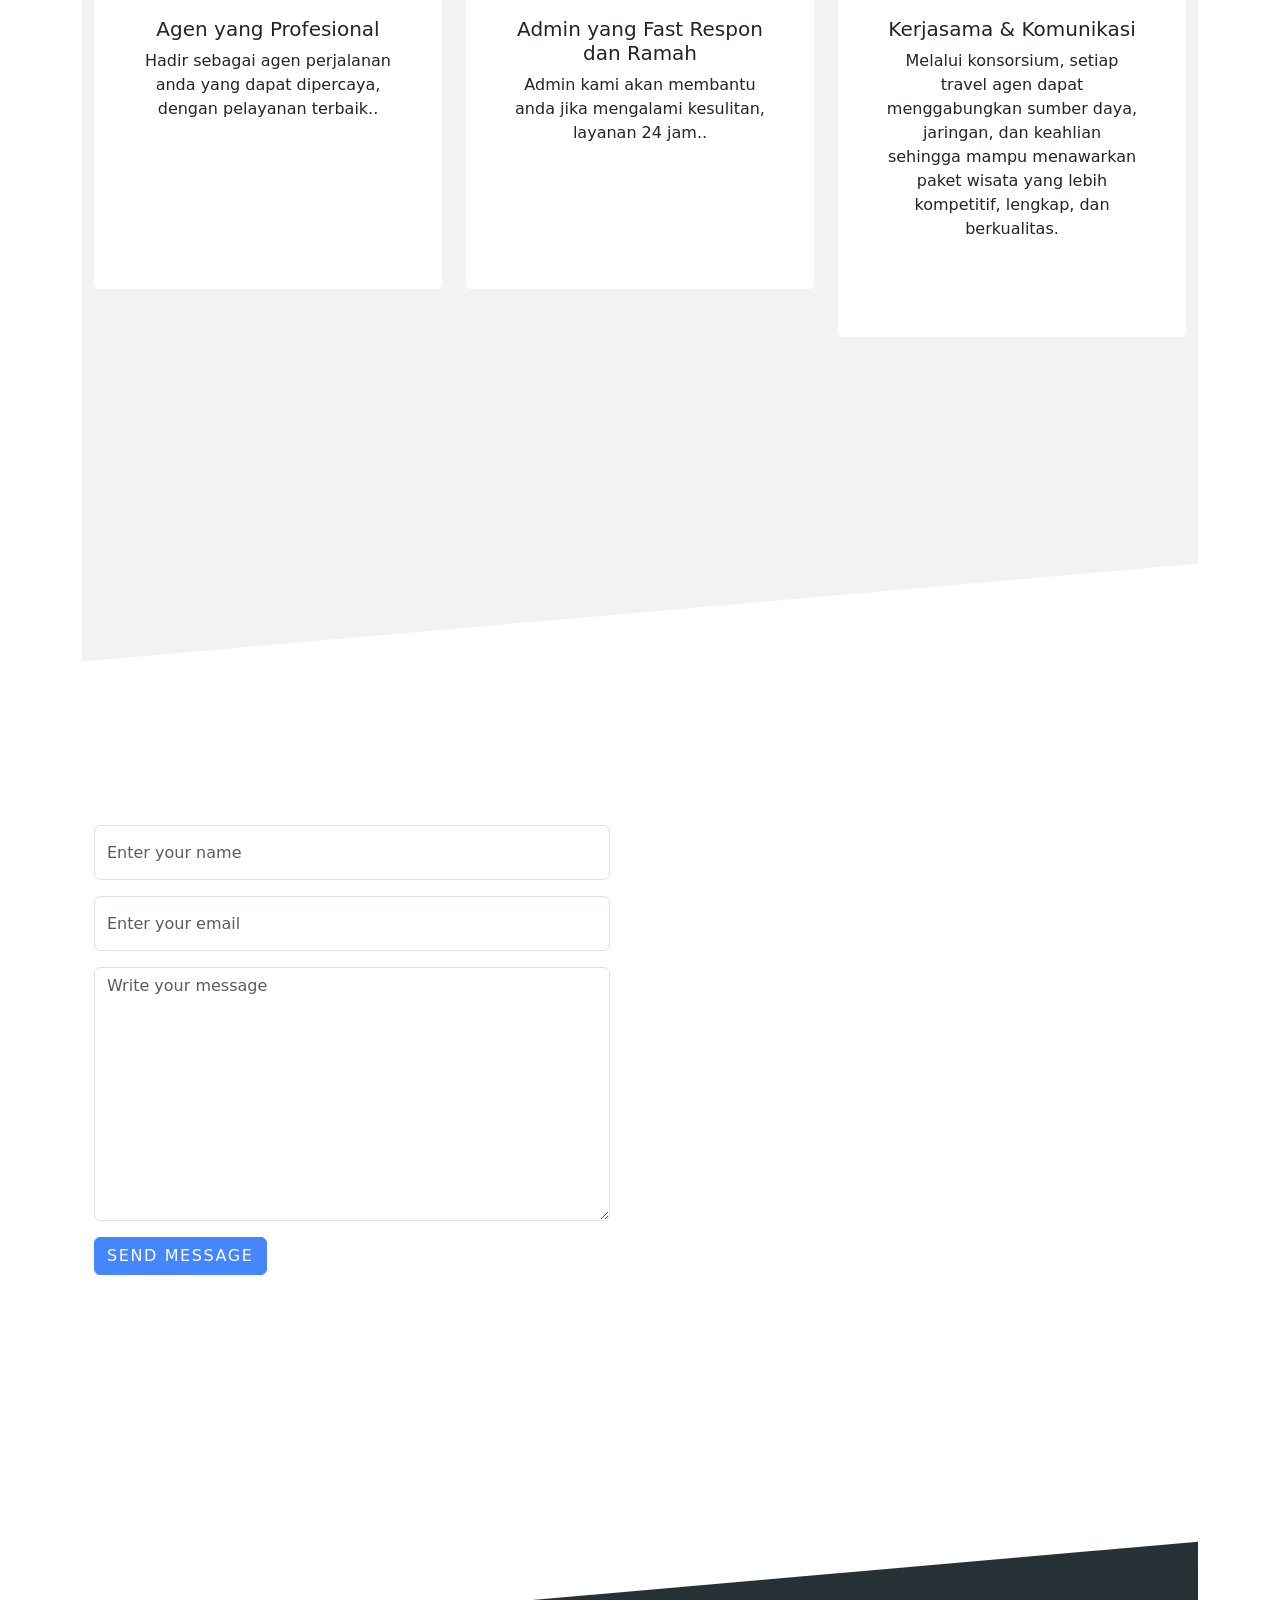
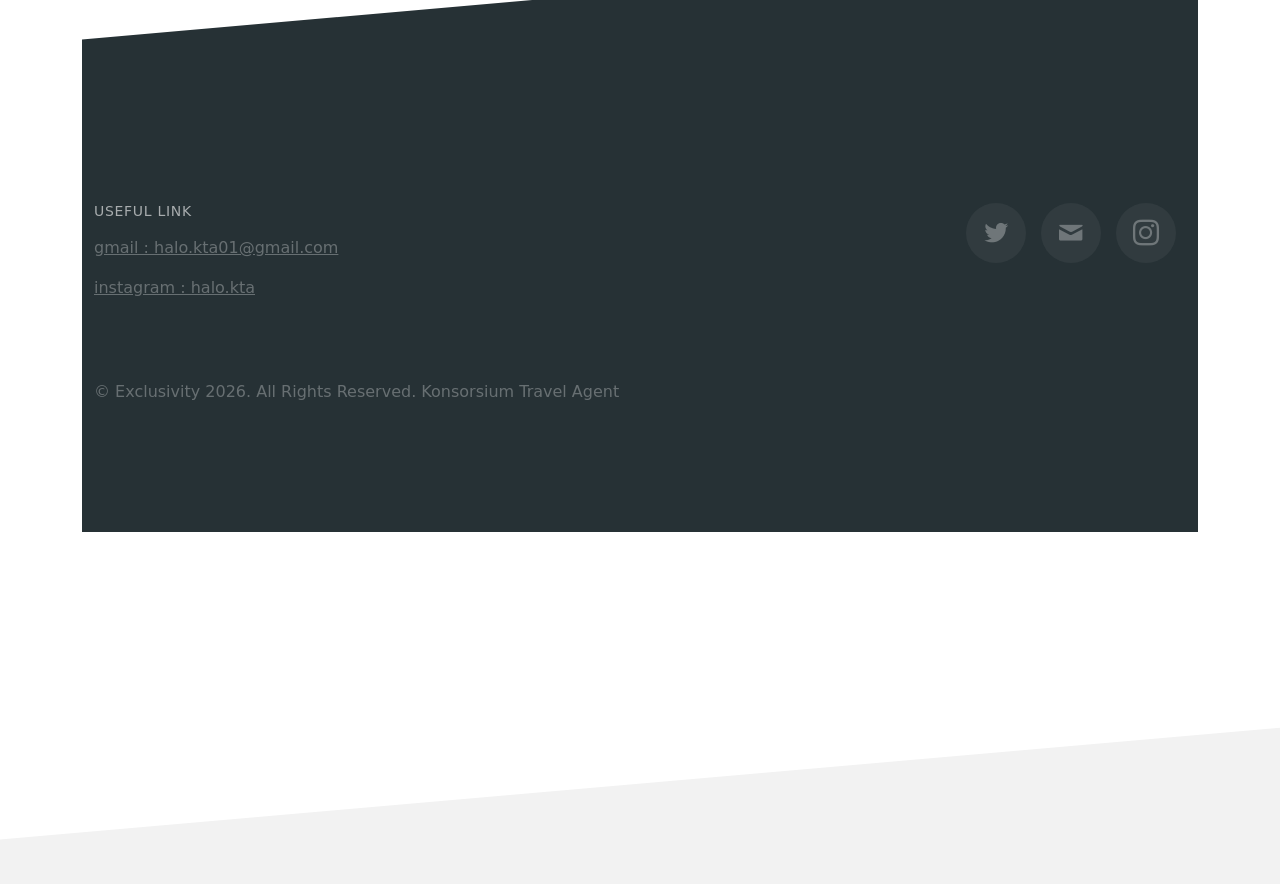
==== commit 5f728495: "Update HTML structure and styles Refactor HTML structure and styles for better layout and responsive" ====
--- a/index.html
+++ b/index.html
@@ -140,14 +140,15 @@
     </nav>
     <!-- END nav -->
 
-    <section class="ftco-cover ftco-slant" style="background-image: url(images/cover.jpg);" id="section-home">
-      <div class="container">
-        <div class="row align-items-center justify-content-center text-center ftco-vh-100">
-          <div class="col-md-10">
-        </div>
-      </div>
-    </section>
-    
+<section class="ftco-cover ftco-slant" style="background-image: url('images/cover.jpg');" id="section-home">
+  <div class="container">
+    <div class="row align-items-center justify-content-center text-center ftco-vh-100">
+      <div class="col-md-10">
+      </div>
+    </div>
+  </div>
+</section>
+
   
     <section class="ftco-section ftco-slant" id="section-services">
       <div class="container">
@@ -175,49 +176,39 @@
     .text-center-all * {
       text-align: center !important;
     }
-
-    <style>
     .package-card {
       background: #fff;
-      border-radius: 100px;
-      overflow: hidden;
+      border-radius: 0!important;
+      overflow: visible !important;
       height: 100%;
       box-shadow: 0 6px 18px rgba(0,0,0,0.08);
       display: flex;
       flex-direction: column;
       text-align: center;
     }
-
     .package-img {
       width: 100%;
-      height: 450px;
+      height: 500px;
       object-fit: cover;
       cursor: pointer;
       transition: transform 0.3s ease;
     }
-
     .package-img:hover {
       transform: scale(1.05);
     }
-
     .package-card p {
       font-size: 14.5px;
       line-height: 1.65;
     }
   </style>
 </head>
-
 <body>
-
 <section class="container py-5 text-center-all">
-
   <div class="row">
-
     <!-- PAKET 1 -->
     <div class="col-lg-4 col-md-6 mb-5">
       <div class="package-card">
         <img src="images/Trip-1-Banyuwangi.jpg" class="package-img">
-
         <div class="p-3">
           <h3 class="h4">Paket Wisata Banyuwangi 3D2N</h3>
           <p class="mb-4">
@@ -229,7 +220,6 @@
         </div>
       </div>
     </div>
-
     <!-- PAKET 2 -->
     <div class="col-lg-4 col-md-6 mb-5">
       <div class="package-card">
@@ -285,9 +275,10 @@
   </div>
       <div class="row">
   <div class="col-md-12 text-center mt-4">
-    <a href="paket.html" class="btn btn-outline-primary btn-lg">
-      Lihat Paket Lainnya
-    </a>
+    <a href="paket.html" class="btn btn-outline-primary">
+  LIHAT PAKET LAINNYA
+</a>
+
   </div>
 </div>
 <!-- MODAL -->
@@ -369,7 +360,6 @@
               <div class="media-body">
                 <h5 class="mt-0">Agen yang Profesional</h5>
                 <p class="mb-5">Hadir sebagai agen perjalanan anda yang dapat dipercaya, dengan pelayanan terbaik..</p><br><br><br>
-                <!--<p class="mb-0"><a href="#" class="btn btn-primary btn-sm">Learn More</a></p>-->
               </div>
             </div>
           </div>
@@ -379,7 +369,6 @@
               <div class="media-body">
                 <h5 class="mt-0">Admin yang Fast Respon dan Ramah</h5>
                 <p class="mb-5">Admin kami akan membantu anda jika mengalami kesulitan, layanan 24 jam..</p><br><br>
-                <!--<p class="mb-0"><a href="#" class="btn btn-primary btn-sm">Learn More</a></p>-->
               </div>
             </div>
           </div>
@@ -389,81 +378,14 @@
               <div class="media-body">
                 <h5 class="mt-0">Kerjasama &amp; Komunikasi</h5>
                 <p class="mb-5">Melalui konsorsium, setiap travel agen dapat menggabungkan sumber daya, jaringan, dan keahlian sehingga mampu menawarkan paket wisata yang lebih kompetitif, lengkap, dan berkualitas.</p>
-                <!--<p class="mb-0"><a href="#" class="btn btn-primary btn-sm">Learn More</a></p>-->
-              </div>
-            </div>
-          </div>
-
-          <!--<div class="col-lg-4 col-md-6">
-            <div class="media d-block mb-4 text-center ftco-media p-md-5 p-4 ftco-animate">
-              <div class="ftco-icon mb-3"><span class="oi oi-code display-4 text-muted"></span></div>
-              <div class="media-body">
-                <h5 class="mt-0">Clean Code</h5>
-                <p class="mb-5">Far far away, behind the word mountains, far from the countries Vokalia and Consonantia, there live the blind texts.</p>
-                <p class="mb-0"><a href="#" class="btn btn-primary btn-sm">Learn More</a></p>
-              </div>
-            </div>
-          </div>
-          <div class="col-lg-4 col-md-6">
-            <div class="media d-block mb-4 text-center ftco-media p-md-5 p-4 ftco-animate">
-              <div class="ftco-icon mb-3"><span class="oi oi-magnifying-glass display-4 text-muted"></span></div>
-              <div class="media-body">
-                <h5 class="mt-0">Search Engine</h5>
-                <p class="mb-5">Far far away, behind the word mountains, far from the countries Vokalia and Consonantia, there live the blind texts.</p>
-                <p class="mb-0"><a href="#" class="btn btn-primary btn-sm">Learn More</a></p>
-              </div>
-            </div>
-          </div>
-          <div class="col-lg-4 col-md-6">
-            <div class="media d-block mb-4 text-center ftco-media p-md-5 p-4 ftco-animate">
-              <div class="ftco-icon mb-3"><span class="oi oi-phone display-4 text-muted"></span></div>
-              <div class="media-body">
-                <h5 class="mt-0">Fully Responsive</h5>
-                <p class="mb-5">Far far away, behind the word mountains, far from the countries Vokalia and Consonantia, there live the blind texts.</p>
-                <p class="mb-0"><a href="#" class="btn btn-primary btn-sm">Learn More</a></p>
-              </div>
-            </div>
-          </div>-->
+              </div>
+            </div>
+          </div>
         </div>
       </div>
     </section>
-    <!-- END section -->
-    <!--<section class="ftco-section bg-light ftco-slant ftco-slant-white" id="section-counter">
-      <div class="container">
-        <div class="row mb-5">
-          <div class="col-md-12 text-center ftco-animate">
-            <h2 class="text-uppercase ftco-uppercase">Fun Facts</h2>
-            <div class="row justify-content-center mb-5">
-              <div class="col-md-7">
-                <p class="lead">Far far away, behind the word mountains, far from the countries Vokalia and Consonantia, there live the blind texts.</p>
-              </div>
-            </div>
-          </div>
-        </div>
-        <!-- END row -->
-         <!--
-        <div class="row">
-          <div class="col-md ftco-animate">
-            <div class="ftco-counter text-center">
-              <span class="ftco-number" data-number="34146">0</span>
-              <span class="ftco-label">Lines of Codes</span>
-            </div>
-          </div>
-          <div class="col-md ftco-animate">
-            <div class="ftco-counter text-center">
-              <span class="ftco-number" data-number="1239">0</span>
-              <span class="ftco-label">Pizza Consume</span>
-            </div>
-          </div>
-          <div class="col-md ftco-animate">
-            <div class="ftco-counter text-center">
-              <span class="ftco-number" data-number="124">0</span>
-              <span class="ftco-label">Number of Clients</span>
-            </div>
-          </div>    
-        </div>
-      </div>
-      </section>-->
+    
+       
     <section class="ftco-section bg-white ftco-slant ftco-slant-dark" id="section-contact">
       <div class="container">
         <div class="row">
@@ -503,32 +425,9 @@
                   <ul class="list-unstyled">
                     <li><a href="#" class="py-2 d-block">gmail     : halo.kta01@gmail.com</a></li>
                     <li><a href="#" class="py-2 d-block">instagram : halo.kta</a></li>
-                 
                   </ul>
                 </div>
               </div>
-              <!--<div class="col-md">
-                 <div class="ftco-footer-widget mb-4">
-                  <h2 class="ftco-heading-2">Communities</h2>
-                  <ul class="list-unstyled">
-                    <li><a href="#" class="py-2 d-block">Support</a></li>
-                    <li><a href="#" class="py-2 d-block">Sharing is Caring</a></li>
-                    <li><a href="#" class="py-2 d-block">Better Web</a></li>
-                    <li><a href="#" class="py-2 d-block">Good Template</a></li>
-                  </ul>
-                </div>
-              </div>
-              <div class="col-md">
-                 <div class="ftco-footer-widget mb-4">
-                  <h2 class="ftco-heading-2">Useful links</h2>
-                  <ul class="list-unstyled">
-                    <li><a href="#" class="py-2 d-block">Bootstrap 4</a></li>
-                    <li><a href="#" class="py-2 d-block">jQuery</a></li>
-                    <li><a href="#" class="py-2 d-block">HTML5</a></li>
-                    <li><a href="#" class="py-2 d-block">Sass</a></li>
-                  </ul>
-                </div>
-              </div>-->
             </div>
           </div>
           <div class="col-md-4">
@@ -604,8 +503,6 @@
   fabMain.addEventListener("click", () => {
     fabMenu.classList.toggle("show");
 
-    //document.getElementById("fabMain").addEventListener("click", function () {
-    //document.getElementById("fabOptions").classList.toggle("show");
   });
 </script>
 
